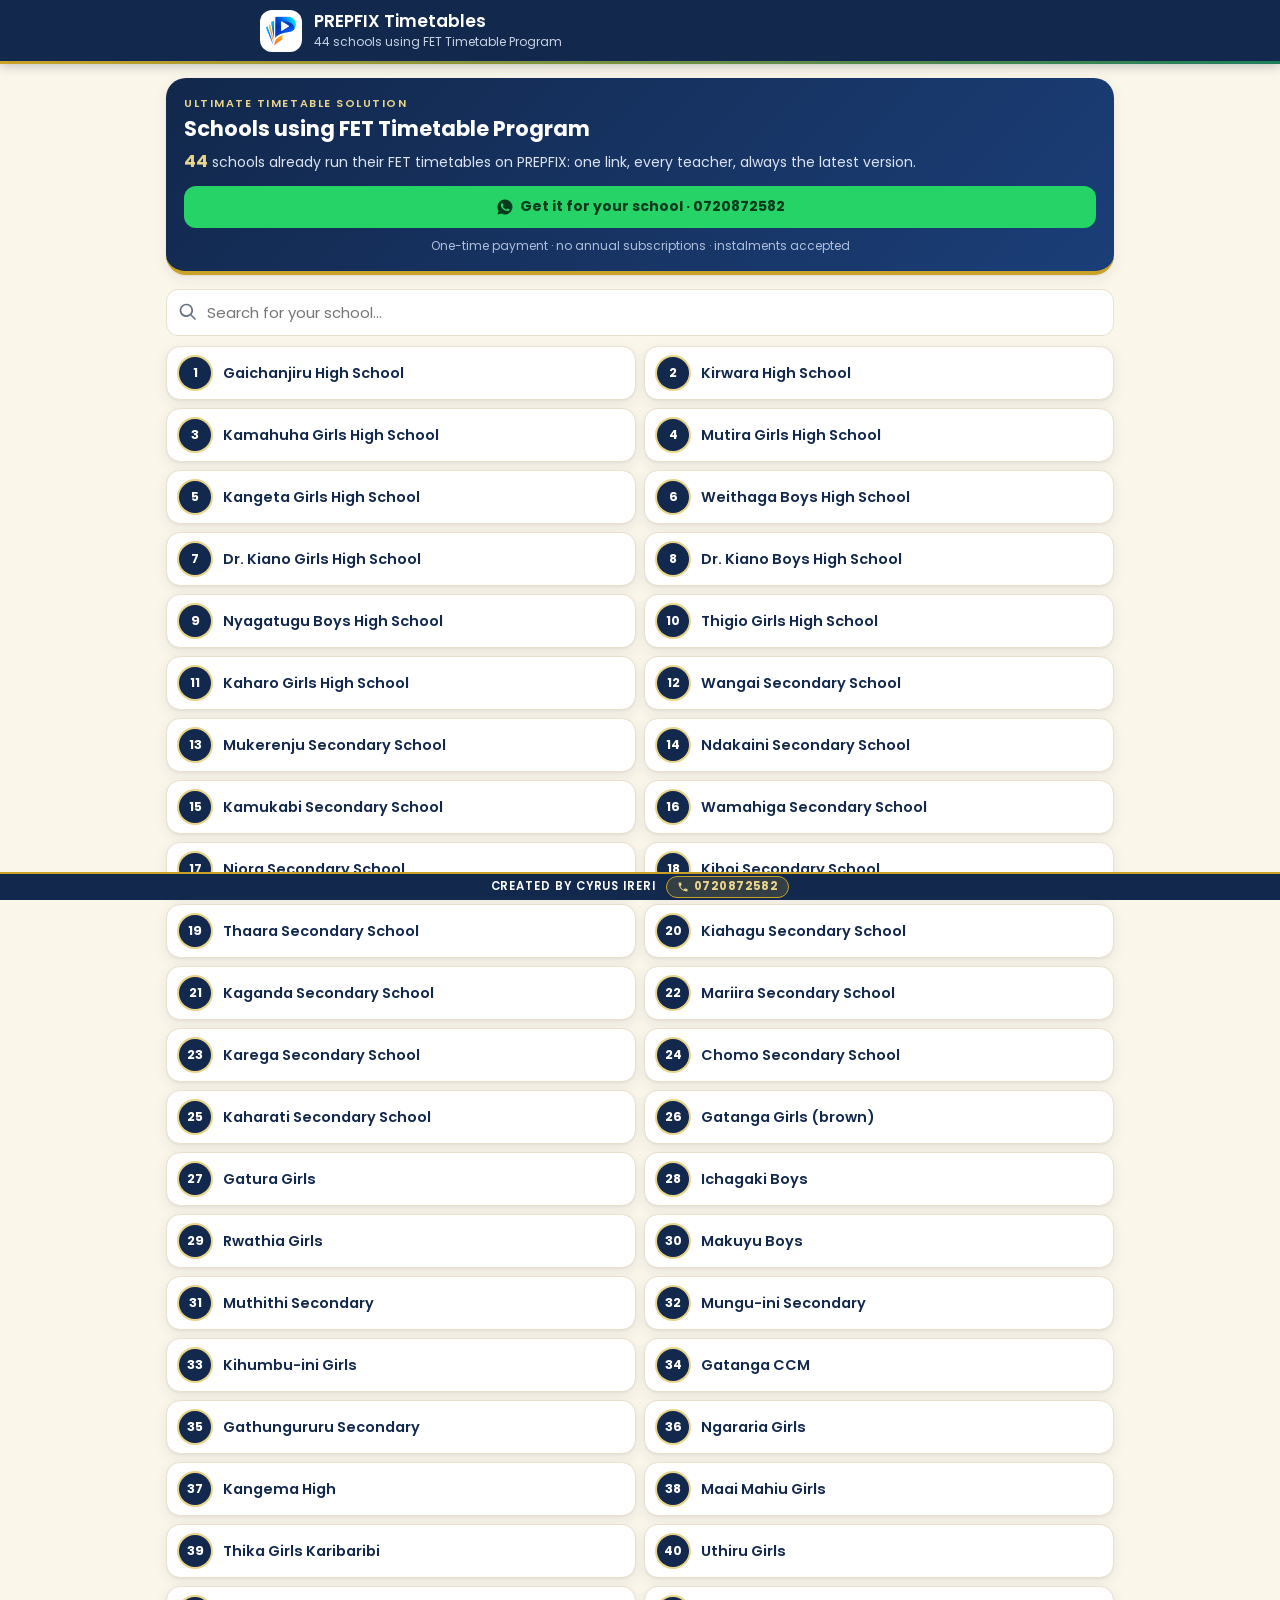
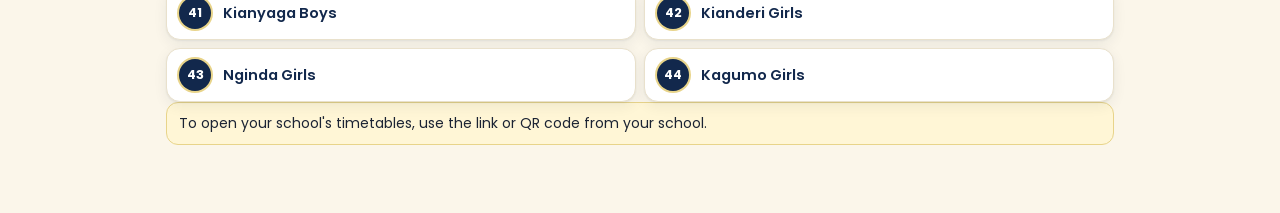
==== index.html @ 52c3de03 "Update teachers' app" ====
<!doctype html>
<html lang="en">
<head>
<meta charset="utf-8">
<meta name="viewport" content="width=device-width, initial-scale=1, maximum-scale=1, user-scalable=no, viewport-fit=cover">
<title>PREPFIX Timetables</title>
<meta name="description" content="Teachers, classes, labs and master timetables — always the latest version.">
<meta name="theme-color" content="#12284C">
<meta property="og:type" content="website">
<meta property="og:title" content="PREPFIX Timetables - install the app">
<meta property="og:description" content="Open the link, tap INSTALL. Your school timetable on your phone: updates itself, works offline.">
<style>#brandsplash{position:fixed;inset:0;z-index:9999;background:#fff;display:flex;flex-direction:column;align-items:center;justify-content:center;gap:18px;transition:opacity .45s ease}#brandsplash .alogo{width:min(78vw,520px)}#brandsplash p{margin:0;font:600 13px/1.4 Poppins,"Segoe UI",Arial,sans-serif;letter-spacing:.18em;color:#12284C;text-transform:uppercase}#brandsplash small{position:absolute;bottom:calc(22px + env(safe-area-inset-bottom,0px));font:600 11px/1 Poppins,"Segoe UI",Arial,sans-serif;letter-spacing:.12em;color:#667085}#brandsplash i{width:42px;height:4px;border-radius:4px;background:linear-gradient(90deg,#0B4FE0,#19B5F5,#F7941D);animation:bsp 1.2s ease-in-out 3}@keyframes bsp{0%,100%{transform:scaleX(.3)}50%{transform:scaleX(1)}}#brandsplash.out{opacity:0;pointer-events:none}
#brandsplash .alogo.sp{overflow:visible}
#brandsplash .pmw{position:absolute;inset:0;transform-origin:14.5% 40%;animation:pmpop .95s cubic-bezier(.2,.9,.25,1.25) both,pmglow 1.7s ease-in-out .95s 1}
#brandsplash .pm{clip-path:polygon(0 0,28% 0,28% 70.2%,18.3% 70.2%,18.3% 100%,0 100%)}
#brandsplash .wm{clip-path:inset(0 0 29.8% 28%);opacity:0;animation:wmin .75s ease-out .5s both}
#brandsplash .w1{animation-delay:1.05s}#brandsplash .alogo .w2{animation-delay:1.4s}#brandsplash .alogo .w3{animation-delay:1.75s}#brandsplash .alogo .w1{animation-delay:1.05s}
#brandsplash .rg{position:absolute;left:14.5%;top:40%;width:24%;aspect-ratio:1;border-radius:50%;border:2px solid rgba(25,181,245,.65);opacity:0;transform:translate(-50%,-50%) scale(.4);animation:rgx 1.7s ease-out 1;animation-delay:.7s}
#brandsplash .rg.r2{animation-delay:1.55s;border-color:rgba(247,148,29,.6)}

#brandsplash .gl{position:absolute;left:14.5%;top:40%;width:38%;aspect-ratio:1;border-radius:50%;background:radial-gradient(circle,rgba(25,181,245,.38),rgba(25,181,245,0) 66%);transform:translate(-50%,-50%);opacity:0;animation:glp 1.7s ease-in-out .9s 1}
@keyframes glp{0%,100%{opacity:.25}50%{opacity:1}}
@keyframes pmpop{0%{opacity:0;transform:scale(.2) rotate(-200deg)}55%{opacity:1}100%{opacity:1;transform:none}}
@keyframes pmglow{0%,100%{transform:scale(1)}50%{transform:scale(1.06)}}
@keyframes wmin{from{opacity:0;transform:translateX(-22px)}to{opacity:1;transform:none}}
@keyframes rgx{0%{opacity:.85;transform:translate(-50%,-50%) scale(.4)}100%{opacity:0;transform:translate(-50%,-50%) scale(2.8)}}
@media (prefers-reduced-motion:reduce){#brandsplash .pmw{animation:none}#brandsplash .wm{animation:none;opacity:1}#brandsplash .rg,#brandsplash .gl{display:none}}</style>
<link rel="manifest" href="manifest.webmanifest">
<link rel="icon" type="image/png" sizes="192x192" href="/icons/icon-192.png">
<link rel="apple-touch-icon" href="/icons/apple-touch-icon.png">
<meta name="apple-mobile-web-app-capable" content="yes">
<meta name="mobile-web-app-capable" content="yes">
<meta name="apple-mobile-web-app-status-bar-style" content="black-translucent">
<meta name="apple-mobile-web-app-title" content="PREPFIX">
<link rel="preconnect" href="https://fonts.googleapis.com">
<link rel="preconnect" href="https://fonts.gstatic.com" crossorigin>
<link href="https://fonts.googleapis.com/css2?family=Poppins:wght@400;500;600;700&display=swap" rel="stylesheet">
<link rel="stylesheet" href="/app.css">
<style id="safety">main.home .tiles{display:grid!important;grid-template-columns:repeat(2,minmax(0,1fr))!important;grid-auto-rows:auto!important}@media(min-width:620px){main.home .tiles{grid-template-columns:repeat(4,minmax(0,1fr))!important}}body.desk main.home .tiles{grid-template-columns:repeat(6,minmax(0,1fr))!important}.tile{min-width:0}</style>
</head>
<body>
<div id="brandsplash" aria-hidden="true"><div class="alogo sp" role="img" aria-label="PREPFIX — Prepare. Perfect. Present."><span class="gl"></span><span class="rg r1"></span><span class="rg r2"></span><div class="pmw"><img class="pm" src="/brand/prepfix-logo-600.png" alt=""></div><img class="wm" src="/brand/prepfix-logo-600.png" alt=""><img class="w w1" src="/brand/prepfix-logo-600.png" alt=""><img class="w w2" src="/brand/prepfix-logo-600.png" alt=""><img class="w w3" src="/brand/prepfix-logo-600.png" alt=""></div><i></i><small>CREATED BY CYRUS IRERI · 0720872582</small></div>
<div id="app">
  <div class="splash">
    <div class="splash-logo"></div>
    <p>Loading timetables…</p>
  </div>
</div>
<div id="toast" role="status" aria-live="polite"></div>
<script src="/config.js"></script>
<script src="/app.js" defer></script>
</body>
</html>
---- app.css ----
:root{
  --navy:#12284C; --navy-2:#0B1B36; --green:#1E7F5C; --green-2:#176548; --gold:#C9A227; --gold-2:#E8D48A;
  --cream:#FBF6EA; --card:#FFFFFF; --ink:#1B2333; --muted:#667085; --line:#E9E1CC; --soft:#F5EFDD;
  --shadow:0 1px 2px rgba(18,40,76,.06),0 4px 14px rgba(18,40,76,.07);
  --r:14px; --safe-b:env(safe-area-inset-bottom,0px); --safe-t:env(safe-area-inset-top,0px);
}
*{box-sizing:border-box;-webkit-tap-highlight-color:transparent}
html,body{margin:0;background:var(--cream);color:var(--ink)}
body{font-family:Poppins,"Segoe UI",Roboto,Arial,sans-serif;font-size:15px;line-height:1.45;min-height:100vh}
button{font:inherit;color:inherit;background:none;border:0;cursor:pointer;padding:0}
.ic{width:22px;height:22px;fill:currentColor;flex:none}
.ic.tiny{width:16px;height:16px}
.muted{color:var(--muted)} .small{font-size:12px} .ok{color:var(--green)}

/* splash */
.splash{min-height:100vh;display:flex;flex-direction:column;align-items:center;justify-content:center;text-align:center;padding:32px 24px;gap:6px}
.splash h2{margin:12px 0 0;color:var(--navy);font-size:20px}
.splash p{margin:4px 0 14px;color:var(--muted);max-width:340px}
.splash-logo{width:72px;height:72px;border-radius:20px;background:var(--navy) url('/icons/icon-192.png') center/cover;box-shadow:var(--shadow)}

/* home header */
.top{position:sticky;top:0;z-index:20;background:var(--navy);color:#fff;padding:calc(10px + var(--safe-t)) 14px 12px;box-shadow:0 2px 10px rgba(11,27,54,.25)}
.top::after{content:"";position:absolute;left:0;right:0;bottom:0;height:3px;background:linear-gradient(90deg,var(--gold),var(--green))}
.brandrow{display:flex;align-items:center;gap:12px;max-width:760px;margin:0 auto}
.logo{width:42px;height:42px;border-radius:12px;background:var(--gold) url('/icons/icon-192.png') center/cover;flex:none}
.titles{flex:1;min-width:0}
.titles h1{margin:0;font-size:17px;font-weight:600;line-height:1.25;white-space:nowrap;overflow:hidden;text-overflow:ellipsis}
.sub{margin:1px 0 0;font-size:12px;color:#C9D3E6}
.pill{display:inline-block;padding:0 7px;border-radius:99px;background:rgba(255,255,255,.14);font-size:11px;line-height:18px}
.pill.ok{background:rgba(30,127,92,.95);color:#fff}
.pill.off{background:var(--gold);color:var(--navy)}
.icon-btn{width:42px;height:42px;border-radius:12px;display:grid;place-items:center;flex:none}
.icon-btn:active{background:rgba(127,127,127,.18)}
.icon-btn[disabled]{opacity:.3;pointer-events:none}
.icon-btn.ghost{visibility:hidden}
.term{margin:0 0 10px;font-size:12px;font-weight:600;color:var(--navy);letter-spacing:.3px;text-transform:uppercase;text-align:center;opacity:.8}

.home,.page{max-width:760px;margin:0 auto;padding:12px 14px calc(30px + var(--safe-b))}

/* banners */
.banner{display:flex;align-items:center;justify-content:space-between;gap:10px;padding:12px 14px;border-radius:var(--r);margin-bottom:10px;box-shadow:var(--shadow);flex-wrap:wrap}
.banner > div:first-child{display:flex;gap:10px;align-items:flex-start;flex:1 1 220px}
.banner span{display:block;font-size:13px}
.banner.new{background:linear-gradient(135deg,#FFF6D6,#FBEFC4);border:1px solid var(--gold-2)}
.banner.new > div:first-child{flex-direction:column;gap:2px}
.banner.new strong{color:var(--navy)}
.banner.tip{background:#fff;border:1px solid var(--line)}
.banner.tip .ic{color:var(--green)}
.banner-actions{display:flex;gap:8px;align-items:center;margin-left:auto}
.btn{display:inline-flex;align-items:center;justify-content:center;gap:6px;background:var(--green);color:#fff;font-weight:600;border-radius:12px;padding:11px 18px;text-decoration:none;font-size:14px}
.btn:active{background:var(--green-2)}
.btn .ic{width:18px;height:18px}
.btn.small{padding:7px 12px;font-size:13px;border-radius:10px}
.btn.ghost{background:#fff;color:var(--navy);border:1.5px solid var(--line)}
.btn.wide{width:100%;margin-top:12px}
.txt-btn{color:var(--green);font-weight:600;font-size:13px;padding:6px 4px;text-decoration:none;display:inline-flex;align-items:center;gap:6px}
.txt-btn.light{color:var(--gold-2);padding:6px 10px}
.txt-btn .ic{width:18px;height:18px}
.txt-btn.center{justify-content:center;width:100%;margin-top:8px}

/* now card */
.now-card{background:var(--navy);color:#fff;border-radius:18px;padding:14px 16px;margin:2px 0 14px;box-shadow:var(--shadow);border-bottom:4px solid var(--gold)}
.now-when{display:flex;align-items:center;gap:8px;font-size:13px;color:var(--gold-2);font-weight:500}
.now-me{display:grid;gap:8px;margin-top:10px}
.now-me div{background:rgba(255,255,255,.08);border-radius:12px;padding:8px 12px}
.now-me small{display:block;font-size:11px;color:#AFC0DD;text-transform:uppercase;letter-spacing:.5px}
.now-me span{font-size:15px}
.now-me b{font-weight:600}
.now-me b.ok{color:#7EE2B8}
.now-me em{font-style:normal;color:var(--gold-2);font-size:13px;margin-left:4px}
.now-set{display:flex;align-items:center;gap:8px;margin-top:10px;color:#fff;background:rgba(255,255,255,.1);border-radius:12px;padding:10px 12px;width:100%;text-align:left;font-size:14px}
.now-set .ic{color:var(--gold)}

/* dashboard tiles */
.tiles{display:grid;grid-template-columns:repeat(2,1fr);gap:10px}
@media (min-width:620px){.tiles{grid-template-columns:repeat(4,1fr)}}
.tile{display:flex;flex-direction:column;align-items:flex-start;gap:2px;background:#fff;border:1px solid var(--line);border-radius:16px;padding:14px;box-shadow:var(--shadow);text-align:left;min-height:108px}
.tile:active{transform:scale(.98)}
.tic{width:40px;height:40px;border-radius:12px;display:grid;place-items:center;margin-bottom:6px;color:#fff;background:var(--navy)}
.tile strong{font-size:15px;font-weight:600;color:var(--navy)}
.tile small{font-size:12px;color:var(--muted);line-height:1.3;overflow:hidden;text-overflow:ellipsis;max-width:100%;white-space:nowrap}
.t-me .tic{background:var(--gold);color:var(--navy)}
.t-classes .tic{background:var(--green)}
.t-master .tic{background:#3B4A66}
.t-rooms .tic{background:#9A7616}
.t-free .tic{background:#1E7F5C}
.t-cover .tic{background:#B5562B}
.t-where .tic{background:#5A3E8C}
.foot{text-align:center;color:var(--muted);font-size:12px;margin:22px 0 0}

/* page header */
.vtop{position:sticky;top:0;z-index:20;display:flex;align-items:center;gap:6px;background:var(--navy);color:#fff;padding:calc(8px + var(--safe-t)) 6px 8px;box-shadow:0 2px 10px rgba(11,27,54,.2)}
.vtitles{flex:1;min-width:0}
.vtitles h2{margin:0;font-size:16px;font-weight:600;white-space:nowrap;overflow:hidden;text-overflow:ellipsis}
.vtitles p{margin:0;font-size:12px;color:#C9D3E6;white-space:nowrap;overflow:hidden;text-overflow:ellipsis}
.star.on{color:var(--gold)}

/* lists */
.hint-box{background:#FFF6D6;border:1px solid var(--gold-2);border-radius:12px;padding:10px 12px;font-size:14px;margin:0 0 10px}
.searchbox{position:relative;margin:0 0 10px}
.searchbox .ic{position:absolute;left:12px;top:50%;transform:translateY(-50%);color:var(--muted);width:20px;height:20px}
.searchbox input{width:100%;padding:12px 14px 12px 40px;border:1.5px solid var(--line);border-radius:12px;font:inherit;font-size:15px;background:#fff;color:var(--ink);outline:none}
.searchbox input:focus{border-color:var(--green)}
.chips{display:flex;gap:6px;overflow-x:auto;padding:2px 0 8px;scrollbar-width:none}
.chips::-webkit-scrollbar{display:none}
.chip{flex:none;padding:6px 14px;border-radius:99px;background:#fff;border:1.5px solid var(--line);font-size:13px;font-weight:600;color:var(--navy)}
.chip.on{background:var(--navy);border-color:var(--navy);color:#fff}
.chips.periods .chip{display:flex;flex-direction:column;align-items:center;padding:5px 12px;border-radius:12px;line-height:1.2}
.chips.periods .chip small{font-size:10px;font-weight:400;opacity:.8}
.list{list-style:none;margin:0;padding:0;background:var(--card);border-radius:var(--r);border:1px solid var(--line);overflow:hidden;box-shadow:var(--shadow)}
.list li + li{border-top:1px solid #F1EBDB}
.row{display:flex;align-items:center;gap:12px;width:100%;text-align:left;padding:9px 12px;min-height:58px}
.row:active{background:#FAF6EA}
.av{width:40px;height:40px;border-radius:50%;display:grid;place-items:center;font-size:12px;font-weight:700;flex:none;color:#fff;background:var(--navy);letter-spacing:-.3px}
.av .ic{width:20px;height:20px}
.av-classes{background:var(--green)} .av-rooms{background:#9A7616}
.nm{flex:1;min-width:0;font-weight:500;overflow:hidden;text-overflow:ellipsis}
.nm small{display:block;font-size:12px;color:var(--muted);font-weight:400}
.me-tag{font-size:11px;font-weight:600;color:var(--navy);background:#FFF1BF;border-radius:99px;padding:2px 8px}
.list .empty{padding:24px 16px;text-align:center;color:var(--muted)}
.chev{color:#B2AA95}
.sect{font-size:13px;font-weight:600;color:var(--navy);margin:14px 2px 8px;text-transform:uppercase;letter-spacing:.4px}
.sect.warn{color:#B5562B}

/* viewer */
.vbar{display:flex;align-items:center;justify-content:space-between;gap:10px;padding:8px 12px;background:#fff;border-bottom:1px solid var(--line)}
.seg{display:inline-flex;background:var(--soft);border-radius:12px;padding:3px}
.seg button{padding:6px 16px;border-radius:9px;font-size:13px;font-weight:600;color:var(--muted)}
.seg button.on{background:#fff;color:var(--navy);box-shadow:0 1px 3px rgba(0,0,0,.08)}
.wide-seg{display:flex;margin:10px auto 0;max-width:732px;width:calc(100% - 28px)}
.wide-seg button{flex:1}
.tt{padding:10px 12px calc(84px + var(--safe-b));max-width:1400px;margin:0 auto}
.daytabs{display:grid;grid-auto-flow:column;grid-auto-columns:1fr;gap:4px;background:#fff;border:1px solid var(--line);border-radius:14px;padding:4px;margin-bottom:10px}
.daytabs button{position:relative;padding:8px 0;border-radius:10px;font-size:13px;font-weight:600;color:var(--muted)}
.daytabs button.on{background:var(--navy);color:#fff}
.daytabs i{position:absolute;top:4px;right:calc(50% - 18px);width:6px;height:6px;border-radius:50%;background:var(--gold)}
.dayview{list-style:none;margin:0;padding:0;background:#fff;border:1px solid var(--line);border-radius:var(--r);overflow:hidden;box-shadow:var(--shadow)}
.dayview li{display:flex;gap:12px;padding:10px 12px;border-top:1px solid #F1EBDB;align-items:center}
.dayview li:first-child{border-top:0}
.dayview li.now{background:#FFF6D6;box-shadow:inset 4px 0 0 var(--gold)}
.dayview li.brk{justify-content:space-between;padding:5px 12px;background:#F6F2E6;font-size:12px;color:var(--muted);font-weight:600;text-transform:uppercase;letter-spacing:.4px}
.dayview li.brk em{font-style:normal;font-weight:400;text-transform:none}
.dayview li.cont{opacity:.75}
.pt{width:74px;flex:none}
.pt b{display:block;color:var(--navy);font-size:14px}
.pt em{font-style:normal;font-size:11px;color:var(--muted)}
.pc{flex:1;min-width:0;position:relative}
.pc strong{display:block;font-size:15px;font-weight:600}
.pc small{display:block;font-size:12px;color:var(--muted)}
.freec{display:inline-block;font-size:12px;font-weight:600;color:var(--green);background:#E3F3EC;border-radius:99px;padding:2px 10px}
.dbl{position:absolute;right:0;top:0;font-size:10px;font-weight:700;color:#9A7616;background:#FBF1D3;border-radius:6px;padding:1px 6px;text-transform:uppercase}
.swipe-hint{text-align:center;font-size:12px;color:var(--muted);margin:10px 0}
.vtools{position:fixed;left:0;right:0;bottom:0;z-index:30;display:flex;align-items:center;gap:6px;background:#fff;border-top:1px solid var(--line);padding:6px 8px calc(6px + var(--safe-b))}
.vtools .icon-btn{color:var(--navy);background:var(--soft)}
.vcount{flex:1;min-width:0;font-size:12px;color:var(--muted);white-space:nowrap;overflow:hidden;text-overflow:ellipsis;text-align:right}
.vcount.r{text-align:left}
.vsep{font-size:12px;font-weight:600;color:var(--navy);padding:0 6px}

/* week grid + master */
.gridwrap{overflow:auto;-webkit-overflow-scrolling:touch;background:#fff;border:1px solid var(--line);border-radius:var(--r);box-shadow:var(--shadow);max-height:calc(100vh - 170px)}
table.wk{border-collapse:separate;border-spacing:0;font-size:12px;min-width:100%}
table.wk th,table.wk td{border-right:1px solid #ECE5D2;border-bottom:1px solid #ECE5D2;padding:5px 6px;vertical-align:top;text-align:left}
table.wk thead th{position:sticky;top:0;z-index:2;background:#F3EEDF;color:var(--navy);white-space:nowrap}
table.wk thead th small{display:block;font-weight:400;color:var(--muted);font-size:10px}
table.wk tbody th{position:sticky;left:0;z-index:1;background:var(--navy);color:#fff;font-weight:600;white-space:nowrap;vertical-align:middle}
table.wk thead th:first-child{left:0;z-index:3}
table.wk td.l{min-width:92px}
table.wk td.l b{display:block;font-weight:600;color:var(--ink);line-height:1.25}
table.wk td.l small{display:block;color:var(--muted);font-size:10.5px;line-height:1.25}
table.wk td.x{background:repeating-linear-gradient(45deg,#F6F6F6,#F6F6F6 4px,#EFEFEF 4px,#EFEFEF 8px)}
table.wk td.f{background:#FCFBF7}
table.wk .b{width:14px;min-width:14px;max-width:16px;padding:0;background:#EEE8D8}
table.wk th.b .vt{display:block;writing-mode:vertical-rl;transform:rotate(180deg);font-size:9px;letter-spacing:.5px;color:var(--muted);padding:4px 0;white-space:nowrap}
table.wk td.now{background:#FFF6D6;box-shadow:inset 0 0 0 2px var(--gold)}
table.wk th.nowcol{background:#FFE9A8}
table.master tbody th{min-width:56px}
.mbar{background:#fff;border-bottom:1px solid var(--line);padding:8px 12px 0}
.mbar .daytabs{margin-bottom:6px}

/* free teachers */
.namegrid{display:flex;flex-wrap:wrap;gap:6px}
.namegrid button{background:#fff;border:1.5px solid var(--line);border-radius:10px;padding:6px 10px;font-size:13px;font-weight:500;color:var(--navy)}
.namegrid button.me{background:#FFF1BF;border-color:var(--gold)}

/* cover */
.lessonpick{display:grid;grid-template-columns:repeat(auto-fill,minmax(140px,1fr));gap:8px}
.lessonpick button{background:#fff;border:1.5px solid var(--line);border-radius:14px;padding:10px;text-align:left;box-shadow:var(--shadow)}
.lessonpick button.on{border-color:var(--green);background:#E3F3EC}
.lessonpick b{color:var(--navy);font-size:14px}
.lessonpick small{color:var(--muted);font-size:11px;margin-left:6px}
.lessonpick span{display:block;font-weight:600;margin-top:4px}
.lessonpick em{display:block;font-style:normal;font-size:12px;color:var(--muted)}
.row.nolink{cursor:default}
.badges{display:flex;gap:4px;flex-wrap:wrap;margin-top:3px}
.bd{font-style:normal;font-size:10.5px;font-weight:600;border-radius:99px;padding:1px 8px}
.bd.g{background:#E3F3EC;color:var(--green)} .bd.b{background:#E8EEF8;color:var(--navy)}
.wa{width:44px;height:44px;border-radius:50%;display:grid;place-items:center;background:#25D366;color:#fff;flex:none}
.wa .ic{width:24px;height:24px}

/* where */
.where{text-align:right;max-width:46%;font-size:12px}
.where b{display:block;font-size:14px;color:var(--ink)}
.where small{display:block;color:var(--muted)}
.where.fr{color:var(--green);font-weight:600;background:#E3F3EC;border-radius:99px;padding:2px 10px}
.where.x{color:var(--muted)}

/* sheets */
.sheet-bg{position:fixed;inset:0;z-index:50;background:rgba(11,27,54,0);display:flex;align-items:flex-end;justify-content:center;transition:background .2s}
.sheet-bg.show{background:rgba(11,27,54,.45)}
.sheet{width:100%;max-width:520px;background:#fff;border-radius:20px 20px 0 0;padding:8px 16px calc(16px + var(--safe-b));transform:translateY(100%);transition:transform .22s ease-out;max-height:90vh;overflow:auto}
.sheet-bg.show .sheet{transform:none}
.grab{width:40px;height:4px;border-radius:2px;background:#DDD5C0;margin:4px auto 10px}
.sheet h3{margin:4px 0 10px;color:var(--navy);font-size:18px}
.mrow{display:flex;align-items:center;gap:14px;width:100%;text-align:left;padding:12px 6px;border-radius:12px}
.mrow:active{background:#FAF6EA}
.mrow .ic{color:var(--green)}
.mrow small{display:block;font-size:12px;color:var(--muted)}
.qr{display:grid;place-items:center;min-height:200px;background:#fff;border:1px solid var(--line);border-radius:16px;padding:10px;margin:6px auto;max-width:260px}
.qr svg{width:100%;height:auto;display:block}
.linktext{text-align:center;font-size:13px;color:var(--muted);word-break:break-all}
.sharebtns{display:flex;gap:8px;justify-content:center;flex-wrap:wrap;margin-top:8px}
.steps{padding-left:22px;margin:8px 0} .steps li{margin:6px 0}

#toast{position:fixed;left:50%;bottom:calc(80px + var(--safe-b));transform:translate(-50%,20px);background:var(--navy-2);color:#fff;padding:10px 16px;border-radius:12px;font-size:14px;opacity:0;pointer-events:none;transition:all .25s;z-index:60;max-width:calc(100% - 32px);box-shadow:0 6px 20px rgba(0,0,0,.25);text-align:center}
#toast.show{opacity:1;transform:translate(-50%,0)}

/* landscape phones: give the grid all the room */
@media (orientation:landscape) and (max-height:520px){
  .vtop{padding-top:4px;padding-bottom:4px}
  .vbar{padding:4px 12px}
  .gridwrap{max-height:calc(100vh - 120px)}
  .tt{padding-top:6px}
}

/* poster */
.poster-mode{background:#fff}
.poster{max-width:800px;margin:0 auto;padding:28px 28px 40px}
.ptop{display:flex;align-items:center;gap:18px;background:var(--navy);color:#fff;border-radius:20px;padding:22px 24px;border-bottom:6px solid var(--gold)}
.logo.big{width:70px;height:70px;border-radius:18px}
.ptop h1{margin:0;font-size:28px;line-height:1.15}
.ptop p{margin:4px 0 0;color:var(--gold-2)}
.pmain{display:grid;grid-template-columns:300px 1fr;gap:26px;align-items:center;margin:26px 0 10px}
.pqr{border:3px solid var(--navy);border-radius:20px;padding:12px;background:#fff}
.pqr svg{width:100%;height:auto;display:block}
.pmain ol{margin:0;padding-left:22px;font-size:17px}
.pmain li{margin:0 0 14px}
.plink{text-align:center;font-weight:600;color:var(--navy);word-break:break-all}
.pfoot{text-align:center;color:var(--muted);margin-top:14px}
.poster .btn{display:flex;margin:18px auto 0;width:220px}
@media (max-width:620px){.pmain{grid-template-columns:1fr}.pqr{max-width:280px;margin:0 auto}}
@media print{.noprint{display:none!important}.poster{padding:0}.ptop{-webkit-print-color-adjust:exact;print-color-adjust:exact}}

/* ===== v2: day colours, clear borders, highlights ===== */
.dc0{--dc:#1F4E9C;--dt:#E4EDFB}
.dc1{--dc:#1E7F5C;--dt:#DFF3EA}
.dc2{--dc:#B7791F;--dt:#FBEFD0}
.dc3{--dc:#6B46C1;--dt:#ECE6FA}
.dc4{--dc:#B5463A;--dt:#FADFDB}
.daytabs{border:2px solid var(--navy)}
.daytabs button{border-bottom:4px solid var(--dc);border-radius:8px 8px 6px 6px;color:var(--ink);font-weight:700}
.daytabs button.on{background:var(--dc);color:#fff}
.vbar .rot{background:var(--gold);color:var(--navy)}
.vbar .rot:active{background:var(--gold-2)}
.vbar .btn.small{padding:7px 10px}

/* day view */
.dayview{border:2px solid var(--navy)}
.dayview li{border-top:1.5px solid #8A93A6}
.dayview li.pm{background:#F3F6FC}
.dayview li.has{background:hsl(var(--hl,40),85%,92%);border-left:6px solid hsl(var(--hl,40),60%,45%);cursor:pointer}
.dayview li.has:active{filter:brightness(.95)}
.dayview li.now{background:#FFE9A8!important;box-shadow:inset 0 0 0 3px var(--gold)}
.dayview li.brk{background:#D9CFAE;color:#4A4128;border-top:2px solid var(--navy);border-bottom:2px solid var(--navy);font-weight:700}
.pt b{font-weight:800}
.pc strong{font-weight:800;font-size:16px}
.pc small{color:#3B4458;font-weight:500}
.freec{font-weight:700;border:1.5px solid var(--green)}

/* week grid + master */
.gridwrap{border:2px solid var(--navy)}
table.wk th,table.wk td{border-right:1.5px solid #6B7488;border-bottom:1.5px solid #6B7488}
table.wk thead th{background:#EDE6D0;border-bottom:3px solid var(--navy);font-weight:800}
table.wk thead th.pmh{background:#DCE6F7}
table.wk thead th.b{background:#C9BE98}
table.wk tbody th{background:var(--dc,var(--navy));font-weight:800;border-right:3px solid var(--navy)}
table.wk tbody th small{display:block;font-size:9px;font-weight:600;opacity:.9;text-transform:uppercase}
table.wk tbody tr:not(:first-child) th,table.wk tbody tr:not(:first-child) td{border-top:4px solid var(--navy)}
table.wk tbody tr.gstart th,table.wk tbody tr.gstart td{border-top:4px solid var(--navy)}
table.wk td.l{background:hsl(var(--hl,40),85%,90%);box-shadow:inset 4px 0 0 hsl(var(--hl,40),60%,45%);cursor:pointer}
table.wk td.l b{font-weight:800;font-size:12.5px}
table.wk td.l small{color:#2F3849;font-weight:500}
table.wk td.f{background:var(--dt,#F4F1E6)}
table.wk td.x{background:repeating-linear-gradient(45deg,#E4E4E4,#E4E4E4 4px,#D4D4D4 4px,#D4D4D4 8px)}
table.wk td.b,table.wk th.b{background:#C9BE98;border-left:2.5px solid var(--navy);border-right:2.5px solid var(--navy)}
table.wk td.now{background:#FFE9A8!important;box-shadow:inset 0 0 0 3px var(--gold)}
table.master tbody th{background:var(--dc,var(--navy))}
table.wk tr.today th{outline:3px solid var(--gold);outline-offset:-3px}

/* free afternoon */
.sect.dsect{color:#fff;background:var(--dc);padding:6px 10px;border-radius:8px}
.namegrid button{border:2px solid #6B7488;font-weight:600;display:flex;flex-direction:column;align-items:flex-start;text-align:left}
.namegrid button b{font-weight:800}
.namegrid button small{font-size:10.5px;color:#3B4458}
.namegrid button.full{background:#DFF3EA;border-color:var(--green)}
.namegrid button.full small{color:var(--green);font-weight:700}
.namegrid button:not(.full){background:#FFF6D6;border-color:var(--gold)}

/* cover sheet + lists */
.cvinfo{background:#FFF6D6;border:2px solid var(--gold);border-radius:12px;padding:8px 12px;margin:0 0 8px}
.cvinfo b{display:block;color:var(--navy)} .cvinfo span{font-weight:700}
.cvlist{max-height:52vh;overflow:auto}
.bd.y{background:#FFE9A8;color:#6B4E00}
.list{border:2px solid var(--navy)}
.list li + li{border-top:1.5px solid #8A93A6}
.nm b{font-weight:800}
.lessonpick button{border:2px solid #6B7488}
.lessonpick button.on{border-color:var(--green);background:#DFF3EA}

/* forced landscape (when the phone cannot be locked to landscape) */
body.force-land{overflow:hidden;height:100vh}
body.force-land #app{position:fixed;top:0;left:0;width:100vh;height:100vw;transform-origin:top left;transform:translateX(100vw) rotate(90deg);overflow:auto;background:var(--cream)}
body.force-land .gridwrap{max-height:calc(100vw - 130px)}
body.force-land .vtop{padding-top:4px;padding-bottom:4px}

/* ===== staff analysis ===== */
.page.wide{max-width:980px}
.stats{display:grid;grid-template-columns:repeat(4,1fr);gap:8px;margin-bottom:10px}
.stats div{background:#fff;border:2px solid var(--navy);border-radius:12px;padding:8px 6px;text-align:center}
.stats b{display:block;font-size:22px;font-weight:800;color:var(--navy);line-height:1.1}
.stats small{font-size:11px;color:var(--muted);font-weight:600}
.stats.big div.hi{background:var(--navy)} .stats.big div.hi b,.stats.big div.hi small{color:#fff}
.anbtns{display:flex;gap:8px;flex-wrap:wrap;margin:10px 0}
.sortrow{font-size:13px;margin:0 0 10px;font-weight:600;color:var(--navy)}
.sortrow select{font:inherit;margin-left:6px;padding:6px 8px;border:2px solid #6B7488;border-radius:10px;background:#fff}
.acard{display:block;width:100%;text-align:left;background:#fff;border:2px solid #6B7488;border-radius:14px;padding:10px 12px;margin:0 0 10px;box-shadow:var(--shadow)}
.acard:active{background:#FAF6EA}
.ahead{display:flex;align-items:center;gap:10px}
.load{text-align:center;background:var(--navy);color:#fff;border-radius:10px;padding:4px 10px;flex:none}
.load b{display:block;font-size:20px;font-weight:800;line-height:1.1}.load small{font-size:10px;opacity:.85}
.bar{height:8px;background:#E7E1CE;border-radius:6px;margin:8px 0;overflow:hidden;border:1px solid #8A93A6}
.bar i{display:block;height:100%;background:linear-gradient(90deg,var(--green),var(--gold))}
.asubj{display:flex;flex-wrap:wrap;gap:5px}
.asubj em,.sx{font-style:normal;font-size:12px;font-weight:700;background:hsl(var(--hl,40),85%,88%);border:1.5px solid hsl(var(--hl,40),55%,45%);border-radius:8px;padding:1px 8px;color:#1B2333}
.asubj em b,.sx b{background:hsl(var(--hl,40),55%,35%);color:#fff;border-radius:6px;padding:0 6px;margin-left:3px}
.acls{font-size:12.5px;margin-top:6px;color:#2F3849}
.subcard{background:#fff;border:2px solid var(--navy);border-radius:14px;margin:0 0 12px;overflow:hidden}
.subcard h3{margin:0;padding:8px 12px;background:hsl(var(--hl,40),70%,40%);color:#fff;font-size:16px;display:flex;justify-content:space-between;gap:8px;flex-wrap:wrap}
.subcard h3 span{font-size:12px;font-weight:500;opacity:.95}
.gridwrap2{overflow:auto;border:2px solid var(--navy);border-radius:12px;background:#fff;margin-bottom:6px}
table.atable{width:100%;border-collapse:collapse;font-size:13.5px}
table.atable th,table.atable td{border:1.5px solid #6B7488;padding:7px 9px;text-align:left;vertical-align:top}
table.atable thead th{background:#EDE6D0;color:var(--navy);font-weight:800;border-bottom:3px solid var(--navy)}
table.atable td.n{text-align:center;font-weight:800;font-size:15px;width:70px}
table.atable tr.sr td:first-child{background:hsl(var(--hl,40),85%,90%);box-shadow:inset 5px 0 0 hsl(var(--hl,40),60%,45%)}
table.atable tr.tot td{background:var(--navy);color:#fff;font-weight:800;border-color:var(--navy)}
table.atable i{font-style:normal;font-weight:700;color:var(--green)}
table.atable tr[data-go]{cursor:pointer}
.daybars{display:flex;gap:8px;align-items:flex-end;background:#fff;border:2px solid var(--navy);border-radius:12px;padding:10px;height:140px}
.daybars div{flex:1;display:flex;flex-direction:column;align-items:center;justify-content:flex-end;gap:2px;height:100%}
.daybars i{display:block;width:70%;background:var(--dc);border-radius:6px 6px 0 0;border:1.5px solid var(--navy)}
.daybars span{font-size:11px;font-weight:700;color:var(--muted);order:3}.daybars b{font-size:13px;order:1}
.daybars i{order:2}
@media print{.vtop,.anbtns,.chips,.searchbox,.sortrow,.seg,.vtools,#toast{display:none!important}body{background:#fff}.acard,.subcard{break-inside:avoid;box-shadow:none}*{-webkit-print-color-adjust:exact;print-color-adjust:exact}}

/* ===== subject sessions, form/class-wise ===== */
.seg.four button{padding:6px 4px;font-size:12.5px;flex:1}
.stats .bad{background:#FADFDB;border-color:#B5463A}.stats .bad b{color:#B5463A}
table.mx th.c,table.mx td.c,table.atable td.c{text-align:center}
table.mx thead th small{display:block;font-weight:500;font-size:10px;color:var(--muted)}
table.mx th.sj{text-align:left;background:hsl(var(--hl,40),85%,90%);box-shadow:inset 5px 0 0 hsl(var(--hl,40),60%,45%);font-weight:800;white-space:nowrap;position:sticky;left:0;z-index:1}
table.mx td{font-size:14px;cursor:pointer}
table.mx td.z{color:#999}
table.mx td.g1,table.mx th.g1{background:#F1F5FC}
table.mx td.g0,table.mx th.g0{background:#FFFDF5}
table.mx th.gs,table.mx td.gs{border-left:3px solid var(--navy)}
table.mx td.tot2{background:#EDE6D0}
table.atable td.warn,table.atable tr.warnrow td,table.atable tr.warnrow th.gh{background:#FADFDB!important;color:#8E2A20}
table.atable td.warn b{color:#B5463A}
table.atable tr.tot td{background:var(--navy);color:#fff;font-weight:800;border-color:var(--navy)}
table.atable tr.gs td,table.atable tr.gs th{border-top:4px solid var(--navy)}
table.atable th.gh{background:#DCE6F7;color:var(--navy);font-weight:800;text-align:center;vertical-align:middle;white-space:nowrap}
table.atable small.redt{display:block;font-size:10.5px;font-weight:600}
.redt{color:#B5463A;font-weight:700}.okt{color:var(--green);font-weight:700}
.redkey{color:#B5463A}
.keyline{margin:8px 2px}

/* ===== schools directory ===== */
.stats.three{grid-template-columns:repeat(3,1fr)}
.center-t{text-align:center;padding:20px 0}
.school{display:flex;align-items:center;gap:12px;background:#fff;border:2px solid #6B7488;border-radius:14px;padding:10px 12px;margin:0 0 10px;box-shadow:var(--shadow)}
.school.mine{border-color:var(--green);background:#F0FAF5}
.school .nm b{font-weight:800}
.school .nm small{display:block}
.school .btn{flex:none}
/* ===== meeting finder ===== */
.chosen{display:flex;flex-wrap:wrap;gap:6px;margin:0 0 10px;align-items:center}
.chosenchip{background:var(--navy);color:#fff;border-radius:99px;padding:5px 6px 5px 12px;font-size:13px;font-weight:700}
.chosenchip b{background:rgba(255,255,255,.25);border-radius:50%;display:inline-block;width:20px;height:20px;line-height:20px;text-align:center;margin-left:4px;font-size:11px}
.mlist .row{min-height:50px}
.tick{width:30px;height:30px;border-radius:50%;display:grid;place-items:center;border:2px solid #6B7488;font-weight:800;color:var(--navy);flex:none}
.tick.on{background:var(--green);border-color:var(--green);color:#fff}
.optrow{display:flex;gap:14px;align-items:center;flex-wrap:wrap}
.chk{display:flex;gap:6px;align-items:center;font-weight:600;color:var(--navy);font-size:14px}
.chk input{width:20px;height:20px;accent-color:var(--green)}
.bestbox{border:2px solid;border-radius:14px;padding:10px 14px;margin:0 0 10px;display:flex;flex-direction:column}
.bestbox.good{background:#DFF3EA;border-color:var(--green)}.bestbox.good b{color:var(--green)}
.bestbox.none{background:#FADFDB;border-color:#B5463A}.bestbox.none b{color:#B5463A}
.bestbox b{font-size:17px;font-weight:800}.bestbox span{font-size:12px;color:#3B4458}
.mday{display:flex;gap:10px;align-items:flex-start;background:#fff;border:2px solid var(--dc);border-radius:12px;margin:0 0 8px;overflow:hidden}
.mday h4{margin:0;background:var(--dc);color:#fff;padding:10px;min-width:92px;font-size:13px;align-self:stretch;display:flex;align-items:center}
.mday > div{display:flex;flex-wrap:wrap;gap:6px;padding:8px 8px 8px 0}
.slotchip{background:#DFF3EA;border:2px solid var(--green);border-radius:10px;padding:3px 10px;display:flex;flex-direction:column;line-height:1.2}
.slotchip b{font-weight:800;color:var(--navy)}.slotchip small{font-size:10.5px;color:#3B4458}
table.mx th.dh{background:var(--dc);color:#fff;text-align:center}
table.mx td.allfree{background:#BFE8D3!important;color:var(--green);font-weight:800;font-size:18px}
table.mx td.one{background:#FFF1C9!important}
table.mx td.busy{background:#FADFDB!important}
table.mx td small{font-size:10.5px;color:#4A4A4A}

/* v7: several timetables per school */
.ttswitch{display:flex;gap:8px;overflow-x:auto;padding:2px 0 10px;margin:0 0 4px;scrollbar-width:none}
.ttswitch::-webkit-scrollbar{display:none}
.ttchip{position:relative;flex:none;padding:8px 14px;border-radius:12px;background:#fff;border:1.5px solid var(--line);font-size:13px;font-weight:600;color:var(--navy);box-shadow:var(--shadow)}
.ttchip.on{background:var(--navy);border-color:var(--navy);color:#fff}
.ttchip i{position:absolute;top:4px;right:4px;width:8px;height:8px;border-radius:50%;background:var(--gold)}
.ttone{margin:0 0 6px;text-align:center;font-size:13px;font-weight:700;color:var(--navy);letter-spacing:.4px}

/* v7.1: school name & term well seen */
.inst{background:#fff;border:1px solid var(--line);border-top:4px solid var(--gold);border-radius:14px;padding:12px 14px;margin:0 0 12px;text-align:center;box-shadow:var(--shadow);font-family:Poppins,"Segoe UI",Arial,sans-serif}
.inst b{display:block;font-weight:800;font-size:18px;line-height:1.25;letter-spacing:.6px;color:var(--navy);text-transform:uppercase}
.inst span{display:block;font-weight:700;font-size:14px;letter-spacing:1px;color:var(--green);text-transform:uppercase;margin-top:3px}
.inst.small{padding:8px 12px;margin-bottom:10px}
.inst.small b{font-size:15px}
.inst.small span{font-size:12px}

/* v7.1: Where is…? — class and subject clearly */
.wrow{align-items:center}
.wname{display:block;font-weight:600;font-size:15px;color:var(--ink)}
.wh{display:flex;flex-wrap:wrap;gap:6px;margin-top:5px}
.wh i{font-style:normal;display:inline-flex;align-items:center;gap:4px;border-radius:9px;padding:3px 10px;font-size:14px;font-weight:700;letter-spacing:.3px}
.wh .ic{width:16px;height:16px}
.wcls{background:var(--navy);color:#fff}
.wsub{background:hsl(var(--hl,150) 55% 92%);color:hsl(var(--hl,150) 60% 24%);border:1px solid hsl(var(--hl,150) 45% 78%)}
.wroom{background:#FBF1D3;color:#7A5C12;font-size:12px!important}
.wfree{background:#E3F3EC;color:var(--green)}
.wx{background:#F1F1F1;color:var(--muted);font-weight:600!important}

/* v7.1: toolbar fits small phones; teacher's class and subject stand out */
.vbar{flex-wrap:wrap;gap:6px;justify-content:flex-start}
.vbar .seg{margin-right:auto}
.vbar .btn.small{white-space:nowrap}
.dv-teachers .pc strong{font-size:18px;font-weight:800;letter-spacing:.3px;color:var(--navy)}
.dv-teachers .pc small{display:inline-block;margin-top:4px;font-size:13.5px;font-weight:700;letter-spacing:.3px;color:var(--green);background:#E3F3EC;border-radius:8px;padding:2px 9px}

/* v7.2: the active lesson is labelled CURRENT */
.curtag{display:inline-block;background:#C0392B;color:#fff;font-weight:800;font-size:11px;letter-spacing:.8px;border-radius:6px;padding:2px 7px;margin:0 0 3px;animation:curpulse 1.6s ease-in-out infinite;white-space:nowrap;vertical-align:middle}
.curtag.sm{font-size:9.5px;padding:1px 5px;display:block;width:max-content;margin-bottom:3px}
.nexttag{display:inline-block;background:var(--navy);color:#fff;font-weight:800;font-size:10.5px;letter-spacing:.8px;border-radius:6px;padding:2px 7px;margin:0 0 3px}
.pc .curtag,.pc .nexttag{display:block;width:max-content;margin-bottom:4px}
.dayview li.brk .curtag{margin:0 0 0 8px}
.dayview li.brk.now{background:#FFE9A8!important;color:var(--navy)}
.dayview li.next{box-shadow:inset 4px 0 0 var(--navy)}
.sect .curtag{margin-left:6px}
.chip.cur{border-color:#C0392B;box-shadow:0 0 0 2px rgba(192,57,43,.25)}
.chip em{display:block;font-style:normal;font-size:8.5px;font-weight:800;letter-spacing:.6px;color:#C0392B}
.chip.on em{color:#FFD9D3}
.now-me .nowcur{background:rgba(192,57,43,.28);border:1px solid rgba(255,140,120,.55)}
.now-me .nowcur small{color:#FFD9D3;font-weight:800}
@keyframes curpulse{0%,100%{opacity:1}50%{opacity:.65}}
@media (prefers-reduced-motion:reduce){.curtag{animation:none}}

.t-schools .tic{background:linear-gradient(135deg,var(--navy),var(--green))}

.list li.mine .row{background:#FFF7DD;border-color:var(--gold);box-shadow:inset 4px 0 0 var(--gold)}
.now-me .nx{display:block;margin-top:4px}.now-me .nx i{display:inline-grid;place-items:center;width:18px;height:18px;border-radius:50%;background:var(--gold);color:var(--navy);font-style:normal;font-size:11px;font-weight:700;margin-right:6px}.now-me .nx + .nx{border-top:1px dashed rgba(255,255,255,.25);padding-top:4px}
/* Frozen footer: CREATED BY CYRUS IRERI · 0720872582 on every screen */
:root{--brandh:28px}
#brandbar{position:fixed;left:0;right:0;bottom:0;z-index:45;height:calc(var(--brandh) + var(--safe-b));padding-bottom:var(--safe-b);display:flex;align-items:center;justify-content:center;gap:10px;background:var(--navy);color:#fff;font:600 11.5px/1 Poppins,"Segoe UI",Arial,sans-serif;letter-spacing:.08em;border-top:2px solid var(--gold);pointer-events:none;white-space:nowrap}
#brandbar b{color:var(--gold-2);font-weight:700;letter-spacing:.04em}
body{padding-bottom:calc(var(--brandh) + var(--safe-b))}
.vtools{bottom:calc(var(--brandh) + var(--safe-b));padding-bottom:6px}
#toast{bottom:calc(110px + var(--safe-b))}
.sheet-bg{bottom:calc(var(--brandh) + var(--safe-b))}
main footer.foot{display:none}
body.force-land #brandbar{right:auto;top:0;bottom:auto;width:100vh;height:var(--brandh);padding:0;transform-origin:top left;transform:translateX(var(--brandh)) rotate(90deg)}
body.force-land #app{padding-bottom:var(--brandh);box-sizing:border-box}
body.force-land .vtools{bottom:var(--brandh)}

/* Lesson labels, bold times, centred subjects, FET colours, clear borders */
.pt b{font-size:15px;font-weight:800;letter-spacing:.02em}
.pt em{display:block;font-style:normal;font-weight:700;font-size:12px;color:#1B2333;font-family:Poppins,"Segoe UI",Arial,sans-serif;font-variant-numeric:tabular-nums}
.dayview li{border-top:1.5px solid #2B3447}
.dayview .pc{flex:1;text-align:center}
.dayview .pc strong{display:block;font-weight:800}
.dayview .pc small{display:inline-block;font-weight:700}
.dayview li.has[data-fc]{background:var(--fb);color:var(--ff);border-left:6px solid rgba(0,0,0,.35)}
.dayview li.has[data-fc] .pt b,.dayview li.has[data-fc] .pt em,.dayview li.has[data-fc] .pc strong,.dayview li.has[data-fc] .pc small{color:var(--ff)}
.dayview li.has[data-fc] .pc small{background:rgba(255,255,255,.18);border:1px solid currentColor;border-radius:8px;padding:1px 8px}
.dayview{border:2px solid #2B3447!important}
table.wk thead th{text-align:center}
table.wk thead th b{display:block;font-size:13px;font-weight:800}
table.wk thead th small{font-weight:700!important;font-size:11px!important;color:#1B2333!important;font-variant-numeric:tabular-nums}
table.wk th,table.wk td{border-right:1.5px solid #2B3447!important;border-bottom:1.5px solid #2B3447!important}
table.wk{border:2px solid #2B3447}
table.wk td.l{text-align:center;vertical-align:middle}
table.wk td.l b{font-weight:800}
table.wk td.l small{font-weight:600}
table.wk td.l[data-fc]{background:var(--fb)!important;color:var(--ff);box-shadow:none}
table.wk td.l[data-fc] b,table.wk td.l[data-fc] small{color:var(--ff)!important}
table.wk td.l[data-fc].now{box-shadow:inset 0 0 0 3px var(--gold)}
.wsub[data-fc]{background:var(--fb)!important;color:var(--ff)!important;border-color:rgba(0,0,0,.35)!important}
.dayview li.has[data-fc].now{background:var(--fb)!important;box-shadow:inset 0 0 0 4px var(--gold)}
table.wk td.l[data-fc].now{background:var(--fb)!important}
#brandbar{pointer-events:auto}
#brandbar button{display:inline-flex;align-items:center;gap:5px;background:rgba(201,162,39,.18);border:1px solid var(--gold);color:var(--gold-2);font:700 11.5px/1 Poppins,"Segoe UI",Arial,sans-serif;letter-spacing:.04em;border-radius:999px;padding:4px 10px;cursor:pointer}
#brandbar button svg{width:12px;height:12px;fill:currentColor}
#brandbar button:active{background:rgba(201,162,39,.35)}
.contact-opts{display:grid;gap:10px;margin:12px 0}
.copt{display:flex;align-items:center;gap:14px;padding:12px 14px;border-radius:14px;border:1.5px solid var(--line);text-decoration:none;color:var(--ink);background:#fff}
.copt .ic{width:26px;height:26px;flex:none}
.copt b{display:block;font-size:15px}.copt small{color:var(--muted);font-size:12px}
.copt.cwa{background:#E7F8EE;border-color:#25D366}.copt.cwa .ic{fill:#128C7E}
.copt.ccall .ic{fill:var(--navy)}.copt.csms .ic{fill:var(--green)}
.gcard{border:1.5px solid var(--line);border-radius:14px;margin:10px 0;background:#fff;overflow:hidden}
.gcard[open]{border-color:var(--gold);box-shadow:0 2px 10px rgba(11,27,54,.08)}
.gcard summary{display:flex;align-items:center;gap:12px;padding:12px 14px;cursor:pointer;list-style:none}
.gcard summary::-webkit-details-marker{display:none}
.gcard summary b{display:block}.gcard summary small{color:var(--muted)}
.gcard summary .me-tag{margin-left:auto}
.gcard .steps{margin:0 14px 12px 34px;padding:0}
.gcard .btn{margin:0 14px 14px;width:calc(100% - 28px)}
.gicon{width:34px;height:34px;border-radius:10px;flex:none;background:var(--navy) center/20px no-repeat}
.gi-android{background-color:#3DDC84;background-image:url("data:image/svg+xml,%3Csvg xmlns='http://www.w3.org/2000/svg' viewBox='0 0 24 24'%3E%3Cpath fill='%23073' d='M7 9h10v7a1 1 0 0 1-1 1h-1v3h-2v-3h-2v3H9v-3H8a1 1 0 0 1-1-1V9Zm-2 0h1v6H5V9Zm13 0h1v6h-1V9ZM8.3 4.1l.9-.5 1 1.6a5 5 0 0 1 3.6 0l1-1.6.9.5-1 1.6A4 4 0 0 1 17 8H7a4 4 0 0 1 2.3-2.3l-1-1.6Z'/%3E%3C/svg%3E")}
.gi-ios{background-color:#1B2333;background-image:url("data:image/svg+xml,%3Csvg xmlns='http://www.w3.org/2000/svg' viewBox='0 0 24 24'%3E%3Crect x='7' y='2' width='10' height='20' rx='2.5' fill='none' stroke='white' stroke-width='1.8'/%3E%3Ccircle cx='12' cy='18.5' r='1' fill='white'/%3E%3C/svg%3E")}
.gi-desktop{background-color:#2563EB;background-image:url("data:image/svg+xml,%3Csvg xmlns='http://www.w3.org/2000/svg' viewBox='0 0 24 24'%3E%3Crect x='3' y='4' width='18' height='12' rx='1.5' fill='none' stroke='white' stroke-width='1.8'/%3E%3Cpath d='M8 20h8M12 16v4' stroke='white' stroke-width='1.8'/%3E%3C/svg%3E")}
.small{font-size:12px}

/* Break columns: name downwards letter by letter, times in the header */
table.wk td.bl{vertical-align:middle;text-align:center;padding:4px 2px;background:#E4DCC2!important;min-width:30px}
.stk{display:flex;flex-direction:column;align-items:center;font-weight:800;line-height:1.12;color:#3A3218;font-family:Poppins,"Segoe UI",Arial,sans-serif}
.stk i{font-style:normal;display:block}
.stk i.sp{height:.6em}
table.wk thead th.b{padding:4px 2px;min-width:30px;vertical-align:middle}
.bt{display:flex;flex-direction:column;align-items:center;font:700 9px/1.15 Poppins,"Segoe UI",Arial,sans-serif;color:#1B2333;font-variant-numeric:tabular-nums}
.bt i{font-style:normal;line-height:.9}
table.wk th.b,table.wk td.b{width:40px!important;min-width:40px!important;max-width:44px!important}
table.wk thead th.b{padding:4px 1px!important}
table.wk.master td.bl{vertical-align:top;padding-top:14px}
table.wk.master td.bl .stk{position:sticky;top:64px}
/* ===== ROTATE: full-screen landscape, whole week on one screen ===== */
body.fullv{overflow:hidden}
body.fullv #app{display:flex;flex-direction:column;height:calc(100dvh - var(--brandh) - var(--safe-b));overflow:hidden}
body.fullv.force-land #app{height:100vw;padding-bottom:var(--brandh)}
body.fullv .vtop{position:static;padding:3px 6px;min-height:0;box-shadow:none}
body.fullv .vtop .icon-btn{width:30px;height:30px}
body.fullv .vtop h2{font-size:14px;line-height:1.1}
body.fullv .vtop p{font-size:10px;line-height:1.1;margin:0}
body.fullv .vbar{padding:2px 8px;gap:6px;flex-wrap:nowrap}
body.fullv .vbar .btn,body.fullv .vbar .seg button{padding:3px 10px;font-size:12px;min-height:0}
body.fullv .vtop .btn.rot{padding:3px 10px;font-size:12px}
body.fullv main.tt{flex:1;min-height:0;display:flex;flex-direction:column;padding:3px 6px 2px;max-width:none;width:100%;box-sizing:border-box}
body.fullv .inst.small{display:flex;justify-content:center;align-items:baseline;gap:10px;padding:2px 8px;margin:0 0 3px;border-top-width:2px;border-radius:8px;box-shadow:none}
body.fullv .inst.small b{font-size:12px;display:inline}
body.fullv .inst.small span{font-size:10.5px;display:inline;margin:0}
body.fullv .gridwrap{flex:1;min-height:0;overflow:hidden!important;max-height:none!important}
body.fullv .swipe-hint{display:none}
body.fullv .vtools{position:static;padding:2px 8px;gap:4px}
body.fullv .vtools .icon-btn{width:28px;height:28px}
body.fullv .vtools .vcount,body.fullv .vtools .vsep{font-size:11px}
body.fullv .mbar{padding:3px 8px 0;display:flex;gap:8px;align-items:center}
body.fullv .mbar .daytabs{flex:1;margin:0 0 3px;padding:2px}
body.fullv .mbar .daytabs button{padding:3px 0;font-size:11px}
body.fullv .mbar .chips{margin:0 0 3px;flex-wrap:nowrap}
body.fullv .mbar .chip{padding:2px 8px;font-size:11px}
body.fullv #brandbar{--brandh:22px}
body.fullv table.wk{table-layout:fixed;min-width:0}
body.fullv table.wk td.l{min-width:0;white-space:normal;word-break:break-word;overflow:hidden}
body.fullv table.wk thead th{white-space:normal}
body.fullv table.wk thead th:first-child,body.fullv table.wk tbody th{width:52px}
body.fullv table.wk.master thead th:first-child,body.fullv table.wk.master tbody th{width:44px}
/* Teachers: big, clear names with their code */
.vtitles h2.big{font-size:20px;font-weight:800;letter-spacing:.02em;display:flex;align-items:center;gap:8px}
.tcode{display:inline-grid;place-items:center;min-width:30px;height:30px;padding:0 7px;border-radius:9px;background:var(--gold);color:var(--navy);font-size:15px;font-weight:800;flex:none}
.vtools .vcount{font-size:14px;font-weight:700;color:var(--navy)}
.vtools .vsep{font-size:14px;font-weight:800}
.list .row .nm{font-size:16px;font-weight:700}
.list .row .nm small{font-size:12.5px;font-weight:500}
.list .av.av-teachers{font-size:14px;font-weight:800}
body.fullv .vtitles h2.big{font-size:15px}
body.fullv .tcode{min-width:22px;height:22px;font-size:12px}
/* Published timetables: a vertical list, easy to tap */
.ttlist{display:grid;gap:8px;margin:0 0 12px}
.ttl-h{margin:2px 2px 0;font-size:12px;font-weight:700;color:var(--muted);text-transform:uppercase;letter-spacing:.06em}
.ttrow{display:flex;align-items:center;gap:12px;width:100%;text-align:left;padding:12px 14px;border-radius:14px;background:#fff;border:1.5px solid var(--line);box-shadow:var(--shadow);color:var(--ink);min-height:56px}
.ttrow .ttdot{width:24px;height:24px;border-radius:50%;border:2px solid #9AA4B8;display:grid;place-items:center;font-size:14px;font-weight:800;flex:none;color:#fff}
.ttrow .ttn{flex:1;min-width:0}
.ttrow .ttn b{display:block;font-size:16px;font-weight:800;color:var(--navy);letter-spacing:.02em}
.ttrow .ttn small{font-size:12px;color:var(--muted)}
.ttrow.on{background:var(--navy);border-color:var(--navy)}
.ttrow.on .ttn b{color:#fff}.ttrow.on .ttn small{color:#C9D3E6}
.ttrow.on .ttdot{background:var(--gold);border-color:var(--gold);color:var(--navy)}
.ttnew{font-style:normal;font-size:11px;font-weight:800;background:var(--gold);color:var(--navy);border-radius:999px;padding:2px 8px}
.ttshow{font-style:normal;font-size:11px;font-weight:700;color:var(--gold-2)}
.ttrow .chev{width:18px;height:18px;fill:#9AA4B8}
.vtools .vcount{display:flex;align-items:center;gap:6px;justify-content:flex-end;white-space:normal;line-height:1.15}
.vtools .vcount.r{justify-content:flex-start}
.vtools .vcount span{display:-webkit-box;-webkit-line-clamp:2;-webkit-box-orient:vertical;overflow:hidden;font-size:13px;font-weight:700;color:var(--navy)}
.vtools .vcount .sc{font-style:normal;flex:none;min-width:22px;height:22px;padding:0 5px;border-radius:7px;background:var(--soft);border:1.5px solid var(--navy);display:grid;place-items:center;font-size:12px;font-weight:800;color:var(--navy)}
.vtools .vcount span{-webkit-line-clamp:3;font-size:12.5px}
.vtools .vcount:not(.r) span{text-align:right}

/* PREPFIX brand */
.logo{background:#fff url('/brand/prepfix-mark.png') center/86% no-repeat!important;border:1.5px solid rgba(255,255,255,.6)}
.splash-logo{background:#fff url('/brand/prepfix-mark.png') center/86% no-repeat!important}
.about-logo{display:block;width:min(100%,320px);margin:4px auto 6px}
.plogo{display:block;width:min(90%,520px);margin:0 auto 18px}
/* Lesson reminder switch + alarm */
.remrow{display:flex;align-items:center;gap:12px;width:100%;margin-top:10px;padding:10px 12px;border-radius:12px;background:rgba(255,255,255,.08);color:#fff;text-align:left;border:1px solid rgba(255,255,255,.12)}
.remrow span{flex:1;font-size:14px}.remrow b{font-weight:700}
.remrow small{display:block;font-size:11.5px;color:#AFC0DD}
.remrow .sw{position:relative;width:46px;height:26px;border-radius:999px;background:#5B6782;flex:none;transition:background .2s}
.remrow .sw em{position:absolute;top:3px;left:3px;width:20px;height:20px;border-radius:50%;background:#fff;transition:left .2s}
.remrow.on .sw{background:#2FBF71}.remrow.on .sw em{left:23px}
.remrow.on{border-color:#2FBF71}
.alarm{text-align:center;padding:4px 0 8px}
.abell{font-size:46px;animation:ring 1s ease-in-out 3}
@keyframes ring{0%,100%{transform:rotate(0)}20%{transform:rotate(-18deg)}40%{transform:rotate(16deg)}60%{transform:rotate(-10deg)}80%{transform:rotate(6deg)}}
.alarm h3{margin:6px 0 10px;font-size:22px;color:var(--navy)}
.alesson b{display:block;font-size:24px;font-weight:800;color:var(--navy)}
.alesson span{display:inline-block;margin-top:6px;font-weight:700;background:var(--soft);border:1.5px solid var(--navy);border-radius:10px;padding:2px 10px}
.awhen{font-weight:700;color:var(--muted)}
.okline{color:var(--green);font-weight:700}.warnline{color:#B42318;font-weight:600}
.alarm-bg{position:fixed;inset:0;z-index:80;background:rgba(11,27,54,.55);display:flex;align-items:center;justify-content:center;padding:20px}
.alarm-bg .alarm{background:#fff;border-radius:20px;padding:18px 18px 16px;width:min(100%,380px);box-shadow:0 20px 50px rgba(0,0,0,.35);border-top:6px solid var(--gold)}
/* Teacher names on class & master cells: show them all */
table.wk td.l small{white-space:normal}
/* Full screen: when the week is too big to read in one view, scroll left-right and up-down */
body.fullv .gridwrap.scroll2{overflow:auto!important;-webkit-overflow-scrolling:touch;overscroll-behavior:contain}
body.fullv .gridwrap.scroll2 table.wk{table-layout:auto}
body.fullv .gridwrap.scroll2 table.wk td.l{min-width:110px}
body.fullv .gridwrap.scroll2 table.wk thead th{position:sticky;top:0;z-index:3}
body.fullv .gridwrap.scroll2 table.wk tbody th{position:sticky;left:0;z-index:2}
/* No lesson = plain white (only real lessons carry colour) */
table.wk td.f,table.wk td.x,table.wk tr td.f,table.wk tr.today td.f{background:#fff!important}
.dayview li:not(.has):not(.brk){background:#fff!important}
.dayview li.now:not(.has){background:#FFF6D6!important}
/* Teacher names: their own colour, never confused with the subject */
.tn{display:inline-block;margin-top:4px;padding:2px 8px;border-radius:8px;background:#fff;color:#0B3D91!important;font-weight:700;font-size:12px;line-height:1.3;border:1.5px solid #0B3D91;box-shadow:0 1px 0 rgba(0,0,0,.08)}
.dayview .pc .tn{display:block;width:max-content;max-width:100%;margin:5px auto 0;white-space:normal}
table.wk td.l small.tn{display:block;color:#0B3D91!important;background:rgba(255,255,255,.92);border:1px solid #0B3D91;border-radius:6px;padding:1px 4px;margin-top:3px;font-weight:700;font-size:10px}
/* Break names: letters spread down the whole column */
table.wk td.bl{position:relative;padding:0!important}
table.wk td.bl .stk{position:absolute;inset:8px 0;justify-content:space-evenly;line-height:1}
table.wk td.bl .stk i.sp{height:auto;flex:0 0 .5em}
/* Left pop-out menu */
#railtab{position:fixed;left:0;top:50%;transform:translateY(-50%);z-index:46;width:22px;height:64px;border-radius:0 14px 14px 0;background:var(--navy);border:2px solid var(--gold);border-left:0;display:flex;flex-direction:column;align-items:center;justify-content:center;gap:4px;box-shadow:2px 2px 10px rgba(0,0,0,.25);opacity:.85}
#railtab span{display:block;width:10px;height:2px;border-radius:2px;background:#fff}
body.rail-open #railtab{opacity:0;pointer-events:none}
#rail{position:fixed;left:0;top:0;bottom:calc(var(--brandh) + var(--safe-b));z-index:47;width:88px;background:var(--navy);border-right:3px solid var(--gold);padding:calc(10px + var(--safe-t)) 6px 10px;display:flex;flex-direction:column;gap:4px;overflow-y:auto;transform:translateX(-110%);transition:transform .22s ease;box-shadow:6px 0 24px rgba(0,0,0,.3)}
#rail.open{transform:none}
#rail .ri{display:flex;flex-direction:column;align-items:center;gap:3px;padding:7px 2px;border-radius:12px;color:#DCE4F2;font-size:10.5px;font-weight:600;text-align:center;line-height:1.15}
#rail .ri .ic{width:22px;height:22px;fill:currentColor}
#rail .ri.on{background:var(--gold);color:var(--navy)}
#rail .ri:active{background:rgba(255,255,255,.15)}
body.rail-open::after{content:"";position:fixed;inset:0;z-index:46;background:rgba(11,27,54,.35)}
body.force-land #railtab,body.force-land #rail{display:none}
@media print{#railtab,#rail{display:none!important}}
.vtools .vcur{flex:1;min-width:0;display:flex;align-items:center;justify-content:center;gap:8px;flex-wrap:wrap;text-align:center}
.vtools .vcur b{font-size:16px;font-weight:800;color:var(--navy);letter-spacing:.02em}
.vtools .vcur small{font-size:11px;color:var(--muted);font-weight:600;flex-basis:100%;margin-top:-2px}
.vtools .vcur .sc{font-style:normal;min-width:26px;height:26px;padding:0 6px;border-radius:8px;background:var(--gold);color:var(--navy);display:grid;place-items:center;font-size:14px;font-weight:800}
body.fullv .vtools .vcur b{font-size:13px}body.fullv .vtools .vcur small{display:none}
.cvh{margin:12px 2px 6px;font-size:13px;color:var(--green);font-weight:800}
.cvmore{margin-top:10px;border:1.5px dashed var(--line);border-radius:12px;padding:6px 8px}
.cvmore summary{cursor:pointer;font-size:13px;font-weight:700;color:var(--muted);padding:4px}
.chips.sess .chip{display:flex;flex-direction:column;align-items:center;padding:6px 12px}
.chips.sess .chip small{font-size:10.5px;opacity:.8}
/* ===== Fill the screen: full screen (Rotate) and every desktop/laptop ===== */
body.fillv{overflow:hidden}
body.fillv #app{display:flex;flex-direction:column;height:calc(100dvh - var(--brandh) - var(--safe-b));overflow:hidden}
body.fillv.force-land #app{height:100vw}
body.fillv .vtop{position:static}
body.fillv main.tt{flex:1;min-height:0;display:flex;flex-direction:column;max-width:none;width:100%;box-sizing:border-box;overflow:auto;padding:6px 10px 4px}
body.fillv main.tt > .dayview{flex:none}
body.fillv .gridwrap{flex:1;min-height:0;overflow:hidden;max-height:none!important}
body.fillv .gridwrap.scroll2{overflow:auto!important}
body.fillv .vtools{position:static}
body.fillv .swipe-hint{display:none}
body.fillv table.wk{table-layout:fixed;min-width:0}
body.fillv table.wk td.l{min-width:0;white-space:normal;word-break:break-word;overflow:hidden}
body.fillv table.wk thead th{white-space:normal}
body.fillv table.wk thead th:first-child,body.fillv table.wk tbody th{width:56px}
body.fillv .gridwrap.scroll2 table.wk{table-layout:auto}
body.fillv .gridwrap.scroll2 table.wk td.l{min-width:110px}
body.fillv .mbar{flex:none}
/* Desktop: use the whole wide screen */
body.desk .home,body.desk .page{max-width:1500px}
body.desk .tiles{grid-template-columns:repeat(6,1fr)}
body.desk .page.wide{max-width:1500px}
body.desk .dayview{max-width:900px;margin:0 auto}
/* Schools list: information only */
.school .sstat{display:flex;gap:10px;flex:none;text-align:center}
.school .sstat b{display:block;font-size:18px;font-weight:800;color:var(--navy);line-height:1.1}
.school .sstat small{display:block;font-size:10px;color:var(--muted);text-transform:uppercase;letter-spacing:.05em}
.school .sstat > *{display:block}
/* ===== Dark mode ===== */
html.theme-dark{--cream:#0E1626;--card:#16213A;--ink:#E7ECF5;--muted:#9AA8C2;--line:#2A3858;--soft:#1E2B48;--shadow:0 1px 2px rgba(0,0,0,.4),0 4px 14px rgba(0,0,0,.35);color-scheme:dark}
html.theme-dark body{background:var(--cream);color:var(--ink)}
html.theme-dark .tile,html.theme-dark .inst,html.theme-dark .daytabs,html.theme-dark .vbar,html.theme-dark .vtools,html.theme-dark .list,html.theme-dark .list li,html.theme-dark .row,
html.theme-dark .searchbox,html.theme-dark .school,html.theme-dark .sheet,html.theme-dark .mbar,html.theme-dark .ttrow,html.theme-dark .banner,html.theme-dark .dayview,html.theme-dark .chip,
html.theme-dark .seg,html.theme-dark .card,html.theme-dark .acard,html.theme-dark .subcard,html.theme-dark .stats > div,html.theme-dark .lessonpick button,html.theme-dark .gcard,html.theme-dark .copt,html.theme-dark .hint-box{background:var(--card)!important;color:var(--ink);border-color:var(--line)!important}
html.theme-dark .searchbox input,html.theme-dark input,html.theme-dark select{background:transparent;color:var(--ink)}
html.theme-dark .tile h3,html.theme-dark .tile b,html.theme-dark .nm,html.theme-dark .nm b,html.theme-dark .ttrow .ttn b,html.theme-dark .inst b,html.theme-dark h3,html.theme-dark h2,html.theme-dark .pt b,html.theme-dark .vtools .vcur b,html.theme-dark .school .sstat b,html.theme-dark .alesson b,html.theme-dark .alarm h3{color:#F2F5FB!important}
html.theme-dark .inst span{color:#5FD3A0}
html.theme-dark .pt em{color:#C9D3E6}
html.theme-dark .daytabs button{color:var(--muted)}
html.theme-dark .dayview li:not(.has):not(.brk),html.theme-dark table.wk td.f,html.theme-dark table.wk td.x{background:#121C31!important}
html.theme-dark .dayview li.brk{background:#2B2A20!important;color:#E8D48A}
html.theme-dark table.wk thead th{background:#1E2B48!important;color:#E7ECF5}
html.theme-dark table.wk thead th small,html.theme-dark .bt{color:#C9D3E6!important}
html.theme-dark table.wk td.bl,html.theme-dark table.wk th.b{background:#2B2A20!important}
html.theme-dark .stk{color:#E8D48A}
html.theme-dark table.wk th,html.theme-dark table.wk td{border-color:#3A4A6E!important}
html.theme-dark .ttrow.on{background:#22365F!important}
html.theme-dark .freec{background:#163A2B;color:#7EE2B0;border-color:#2C6B4F}
html.theme-dark .btn.ghost,html.theme-dark .btn.small.ghost{background:var(--soft);color:var(--ink);border-color:var(--line)}
html.theme-dark .alarm-bg .alarm{background:var(--card)}
html.theme-dark .mrow{color:var(--ink)}
html.theme-dark .mrow small,html.theme-dark .muted{color:var(--muted)}
.svh{margin:12px 2px 6px;font-size:12px;text-transform:uppercase;letter-spacing:.06em;color:var(--muted)}
.seg.sv{margin-bottom:4px}.seg.sv button{padding:10px 6px;font-size:14px;font-weight:700}
html.theme-dark .banner,html.theme-dark .banner *{color:var(--ink)}
html.theme-dark .banner strong,html.theme-dark .banner b{color:#F2D37A!important}
html.theme-dark .banner .txt-btn{color:#5FD3A0}
.allpick{display:grid;grid-template-columns:1fr 1fr;gap:8px}
.allpick .ap{display:flex;flex-direction:column;align-items:flex-start;gap:2px;padding:10px 12px 10px 38px;border-radius:12px;border:1.5px solid var(--line);background:#fff;position:relative;text-align:left}
.allpick .ap i{position:absolute;left:10px;top:12px;width:20px;height:20px;border-radius:6px;border:2px solid #9AA4B8;display:grid;place-items:center;font-style:normal;font-weight:800;font-size:13px;color:#fff}
.allpick .ap.on{border-color:var(--navy);background:#EEF3FB}.allpick .ap.on i{background:var(--navy);border-color:var(--navy)}
.allpick .ap b{font-size:14px;color:var(--navy)}.allpick .ap small{font-size:11.5px;color:var(--muted)}
.t-printall .tic{background:#334155;color:#fff}
html.theme-dark .allpick .ap{background:var(--card)}html.theme-dark .allpick .ap.on{background:#22365F}
/* PREPFIX logo at the top-right of every timetable; owner written big under the school */
.inst{position:relative}
.inst .inst-logo{position:absolute;top:6px;right:8px;height:34px;width:auto;opacity:.95}
.inst.small .inst-logo{height:28px}
.inst{padding-right:110px!important;padding-left:110px!important}
.inst .owner{margin:8px auto 0;display:inline-flex;align-items:baseline;gap:10px;background:var(--navy);color:#fff;border-radius:10px;padding:5px 14px}
.inst .owner i{font-style:normal;font-size:11px;font-weight:700;letter-spacing:.08em;color:var(--gold-2)}
.inst .owner strong{font-size:17px;font-weight:800;letter-spacing:.03em}
@media (max-width:520px){.inst{padding-left:12px!important;padding-right:12px!important;padding-top:34px!important}.inst .inst-logo{left:50%;right:auto;transform:translateX(-50%);height:24px}}
body.fullv .inst .inst-logo{position:static;height:20px;order:3}
body.fullv .inst{padding:2px 8px!important}
body.fullv .inst .owner{margin:0;padding:1px 8px}body.fullv .inst .owner strong{font-size:12px}
html.theme-dark .inst .inst-logo{background:#fff;border-radius:6px;padding:2px 4px}
/* Dark mode: names in clear white, good weight */
html.theme-dark .tile strong{color:#FFFFFF!important;font-weight:700;font-size:16px;letter-spacing:.01em}
html.theme-dark .tile small{color:#C3CDE0}
html.theme-dark .tile .tic{box-shadow:0 0 0 1.5px rgba(255,255,255,.25)}
html.theme-dark .page b,html.theme-dark .page strong,html.theme-dark .sect,html.theme-dark .cvh,html.theme-dark .svh,html.theme-dark .ttl-h,
html.theme-dark .allpick .ap b,html.theme-dark .school b,html.theme-dark .stats b,html.theme-dark .copt b,html.theme-dark .gcard b,
html.theme-dark .lessonpick b,html.theme-dark .lessonpick span,html.theme-dark table.atable td,html.theme-dark table.atable th,html.theme-dark .acard b,
html.theme-dark .subcard b,html.theme-dark .row .nm,html.theme-dark .namegrid b,html.theme-dark .dayview .pc strong:not([style]),html.theme-dark .alarm h3{color:#FFFFFF}
html.theme-dark .page small,html.theme-dark .row small,html.theme-dark .namegrid small{color:#C3CDE0}
html.theme-dark .namegrid button{background:var(--card);border-color:var(--line);color:#fff}
html.theme-dark .chip{color:#E7ECF5}html.theme-dark .chip.on{background:var(--gold)!important;color:#0B1B36!important}
html.theme-dark .seg button{color:#C3CDE0}html.theme-dark .seg button.on{background:#2A3E66;color:#fff}
html.theme-dark .daytabs button.on{color:#fff}
html.theme-dark .av{box-shadow:0 0 0 1.5px rgba(255,255,255,.3)}
html.theme-dark .acls,html.theme-dark .acls b,html.theme-dark .sortrow,html.theme-dark .acard,html.theme-dark .acard small{color:#DCE4F2!important}
html.theme-dark .sortrow select{background:var(--card);color:#fff;border-color:var(--line)}

/* ---- Colour rule (all themes): light backgrounds carry BLACK text, dark backgrounds carry WHITE text.
        Never put a light colour on a light colour or a dark colour on a dark one. ---- */
table.atable td,table.atable th,table.atable td b,table.atable th b{color:#000}
table.atable thead th,table.atable th.gh{color:#000!important}
table.atable tr.sr td:first-child,table.atable tr.sr td:first-child b{color:#000!important}
table.atable i{color:#0B6B44}
table.atable tr.tot td,table.atable tr.tot td b{color:#fff!important}
.asubj em,.sx{color:#000!important}
.asubj em b,.sx b{color:#fff!important}
/* Dark mode: profile and staff-analysis tables stay like white paper with black writing */
html.theme-dark table.atable{background:#fff;border-radius:10px}
html.theme-dark table.atable td,html.theme-dark table.atable th{background:#fff;color:#000!important;border-color:#6B7488!important}
html.theme-dark table.atable td b,html.theme-dark table.atable th b,html.theme-dark table.atable td small{color:#000!important}
html.theme-dark table.atable thead th{background:#EDE6D0!important;color:#000!important}
html.theme-dark table.atable th.gh{background:#DCE6F7!important;color:#000!important}
html.theme-dark table.atable tr.sr td:first-child{background:hsl(var(--hl,40),85%,88%)!important}
html.theme-dark table.atable i{color:#0B6B44!important}
html.theme-dark table.atable tr.tot td{background:var(--navy)!important;color:#fff!important}
html.theme-dark table.atable td.warn,html.theme-dark table.atable tr.warnrow td{background:#FADFDB!important;color:#8E2A20!important}
html.theme-dark table.mx td,html.theme-dark table.mx th{color:#000}

/* ===== v1.4: bigger lesson text + a steady screen (no sideways floating) ===== */
/* v1.6 scroll fix: overflow-x:hidden on BOTH html and body (and overscroll-behavior:none) stops one-finger scrolling on many phones.
   'clip' hides any sideways overflow without turning the page into a scroll box. */
html,body{max-width:100%;overscroll-behavior-y:auto;touch-action:pan-x pan-y}
body{overflow-x:clip}
@supports not (overflow:clip){body{overflow-x:visible}}
/* full screen (Rotate): pinch to zoom in/out is allowed */
body.fullv,body.fullv #app{touch-action:pan-x pan-y pinch-zoom}
table.wk td.l b{font-size:clamp(15px,2.4vw,19px);line-height:1.2}
table.wk td.l small{font-size:clamp(12.5px,1.9vw,15px);line-height:1.25}
table.wk td.l small.tn{font-size:clamp(11.5px,1.7vw,14px);padding:1px 5px}
table.wk thead th b{font-size:clamp(14px,2vw,17px)}
table.wk thead th small{font-size:clamp(11.5px,1.6vw,13.5px)!important}
table.wk tbody th{font-size:clamp(13px,1.9vw,16px)}
table.wk tbody th small{font-size:clamp(10px,1.4vw,12px)}
table.wk th.b .vt,.bt{font-size:clamp(10px,1.3vw,12px)}
table.wk td.l .curtag{font-size:clamp(10px,1.3vw,12px)}
/* The week/master grid never pans sideways: columns share the width, text wraps, only up/down scrolling remains */
body.fullv .gridwrap.scroll2,body.fillv .gridwrap.scroll2{overflow-x:hidden!important;overflow-y:auto!important}
body.fullv .gridwrap.scroll2 table.wk,body.fillv .gridwrap.scroll2 table.wk{table-layout:fixed}
body.fullv .gridwrap.scroll2 table.wk td.l,body.fillv .gridwrap.scroll2 table.wk td.l{min-width:0;white-space:normal;overflow-wrap:anywhere;overflow:hidden}
.gridwrap{overscroll-behavior:contain}

/* ===== v1.5: "Prepare. Perfect. Present." - three words fade up one after another (minimal) ===== */
.alogo{position:relative;display:block;aspect-ratio:1366/392;line-height:0}
.alogo img{position:absolute;inset:0;width:100%;height:100%;max-width:none;margin:0;display:block}
.alogo .a0{clip-path:polygon(0 0,100% 0,100% 70.2%,18.3% 70.2%,18.3% 100%,0 100%)}
.alogo .w1{clip-path:inset(70.2% 54.8% 0 18.3%)}
.alogo .w2{clip-path:inset(70.2% 30.8% 0 45.2%)}
.alogo .w3{clip-path:inset(70.2% 0 0 69.2%)}
.alogo .w{opacity:0;transform:translateY(7px);animation:alw .7s cubic-bezier(.2,.7,.2,1) forwards}
.alogo .w1{animation-delay:calc(.35s - var(--el,0s))}.alogo .w2{animation-delay:calc(.7s - var(--el,0s))}.alogo .w3{animation-delay:calc(1.05s - var(--el,0s))}
@keyframes alw{to{opacity:1;transform:none}}
@media (prefers-reduced-motion:reduce){.alogo .w{animation:none;opacity:1;transform:none}}
html.theme-dark .inst .alogo.inst-logo{padding:0;background:#fff;border-radius:6px;box-shadow:0 0 0 3px #fff}

/* bottom navigator now shows only the position (the name is shown once, in the top bar) */
.vtools .vcur small:only-child{margin-top:0;font-size:14px;color:var(--navy);font-weight:700}
body.fullv .vtools .vcur small:only-child{display:block;font-size:12px}

/* centred header: school / timetable name / (teacher code) / name */
.inst .ol{display:block;font-weight:800;font-size:19px;line-height:1.25;letter-spacing:.03em;color:var(--navy);margin-top:5px;text-transform:uppercase}
.inst .ol.code{font-size:24px;margin-top:8px}
html.theme-dark .inst .ol{color:#fff}
body.fullv .inst .ol,body.fullv .inst .ol.code{display:inline;font-size:12px;margin:0}

/* rotated / full-screen view: keep the header stacked and centred, one line under another */
body.fullv .inst.small{display:block;text-align:center;position:relative;padding:2px 64px!important;line-height:1.15}
body.fullv .inst.small b,body.fullv .inst.small span,body.fullv .inst .ol{display:block;margin:0}
body.fullv .inst.small b{font-size:12px}
body.fullv .inst.small span{font-size:10.5px}
body.fullv .inst .ol{font-size:12px;margin-top:1px}
body.fullv .inst .ol.code{font-size:13px;margin-top:1px}
body.fullv .inst .inst-logo{position:absolute;top:3px;right:8px;height:22px;order:0}

.fetfoot{margin:10px 8px 14px;text-align:center;font-size:11.5px;font-weight:600;color:var(--muted)}

/* ===== v1.7: small phones - icons and buttons always stay inside the screen ===== */
.tiles,body.desk .tiles{grid-template-columns:repeat(2,minmax(0,1fr))}          /* minmax(0,..): a long caption can no longer widen a column */
@media (min-width:620px){.tiles{grid-template-columns:repeat(4,minmax(0,1fr))}}
body.desk .tiles{grid-template-columns:repeat(6,minmax(0,1fr))}
.tile{min-width:0;max-width:100%;overflow:hidden}
.tile strong{max-width:100%;line-height:1.2;overflow-wrap:anywhere}
.tile small{display:block;white-space:normal;overflow:visible;text-overflow:clip;overflow-wrap:anywhere}   /* captions wrap instead of running off */
.home,.page,.tt{overflow-x:clip}
.brandrow,.vtop,.vbar,.vtools,.mrow{min-width:0}
.titles,.vtitles,.mrow>span{min-width:0}
.mrow>span{flex:1;overflow-wrap:anywhere}
.wide-seg button{min-width:0;overflow-wrap:anywhere}
.allpick .ap{min-width:0;overflow-wrap:anywhere}
@media (max-width:380px){
  .home,.page{padding-left:10px;padding-right:10px}
  .top{padding-left:10px;padding-right:10px}
  .tiles{gap:8px}
  .tile{padding:10px;min-height:92px}
  .tic{width:34px;height:34px;margin-bottom:4px}
  .tile strong{font-size:13.5px}
  .tile small{font-size:11px}
  .icon-btn{width:38px;height:38px}
  .vtop{gap:2px;padding-left:2px;padding-right:2px}
  .vtop .btn.rot,.vbar .btn.small{padding:6px 8px;font-size:12px}
  .vbar{padding:6px 8px;gap:6px}
  .seg button{padding:6px 12px}
  .wide-seg{width:calc(100% - 16px)}
  .wide-seg button{padding:7px 4px;font-size:12px}
  .sheet{padding-left:12px;padding-right:12px}
  .allpick{grid-template-columns:1fr}
}
@media (max-width:330px){
  .tiles{grid-template-columns:repeat(2,minmax(0,1fr));gap:6px}
  .tile{padding:8px}
  .tile strong{font-size:12.5px}
  .vtop .btn.rot span{display:none}                       /* just the icon when the screen is very narrow */
  .vbar .btn.small{padding:6px 7px}
}

/* ===== v1.7b: a small gap is ALWAYS kept on the left and right (and beside a notch when the phone is turned sideways) ===== */
:root{--sl:env(safe-area-inset-left,0px);--sr:env(safe-area-inset-right,0px)}
.top,.home,.page{padding-left:max(14px,var(--sl));padding-right:max(14px,var(--sr))}
.tt,.vbar,.mbar{padding-left:max(12px,var(--sl));padding-right:max(12px,var(--sr))}
.vtop{padding-left:max(8px,var(--sl));padding-right:max(8px,var(--sr))}
.vtools{padding-left:max(10px,var(--sl));padding-right:max(10px,var(--sr))}
body.fullv main.tt,body.fillv main.tt{padding-left:max(8px,var(--sl));padding-right:max(8px,var(--sr))}
@media (max-width:380px){
  .top,.home,.page,.tt,.vbar,.mbar{padding-left:max(10px,var(--sl));padding-right:max(10px,var(--sr))}
  .vtop{padding-left:max(6px,var(--sl));padding-right:max(6px,var(--sr))}
  body.fullv main.tt,body.fillv main.tt{padding-left:max(8px,var(--sl));padding-right:max(8px,var(--sr))}
}

/* ===== v1.8: every dashboard box (Classes, Master, Free teachers ...) is exactly the same size ===== */
.tiles{grid-auto-rows:1fr;align-items:stretch}           /* all rows share one height */
.tile{height:100%;min-height:136px;justify-content:flex-start}
.tile strong,.tile small{display:-webkit-box;-webkit-box-orient:vertical;overflow:hidden;white-space:normal;text-overflow:ellipsis}
.tile strong{-webkit-line-clamp:2}
.tile small{-webkit-line-clamp:2}
@media (max-width:380px){.tile{min-height:124px}}
@media (min-width:620px){.tile{min-height:132px}}

/* ===== v1.9: full screen (Rotate) on small phones - the whole week fits on ONE screen ===== */
@media (max-width:760px),(max-height:520px){
  body.fullv table.wk td.l b{font-size:11px;line-height:1.15}
  body.fullv table.wk td.l small{font-size:9.5px;line-height:1.15}
  body.fullv table.wk td.l small.tn{font-size:9px;padding:0 3px;margin-top:2px}
  body.fullv table.wk td.l .curtag{font-size:8px}
  body.fullv table.wk thead th b{font-size:11px}
  body.fullv table.wk thead th small{font-size:9px!important}
  body.fullv table.wk thead th{padding:2px 1px}
  body.fullv table.wk tbody th{font-size:10px;padding:2px 3px}
  body.fullv table.wk tbody th small{font-size:8px}
  body.fullv table.wk td{padding:2px 3px}
  body.fullv table.wk thead th:first-child,body.fullv table.wk tbody th{width:40px}
  body.fullv table.wk.master thead th:first-child,body.fullv table.wk.master tbody th{width:38px}
  body.fullv table.wk th.b,body.fullv table.wk td.b{width:22px!important;min-width:22px!important;max-width:24px!important}
  body.fullv .inst.small{padding:1px 6px;margin:0 0 2px}
  body.fullv .inst.small b{font-size:10.5px}
  body.fullv .inst.small span{font-size:9px}
  body.fullv .fetfoot{margin:2px 6px;font-size:9px}
  body.fullv .vtop{padding-top:1px;padding-bottom:1px}
  body.fullv .vtop .icon-btn{width:26px;height:26px}
  body.fullv .vtop h2{font-size:12px}
  body.fullv .vbar{padding-top:1px;padding-bottom:1px}
  body.fullv .vbar .btn,body.fullv .vbar .seg button{padding:2px 8px;font-size:11px}
}

/* ===== v1.10: the side menu tab no longer sits on top of the tiles; a clear gap is kept on the left ===== */
#railtab{width:12px;height:56px;gap:3px;border-width:1.5px;opacity:.75}
#railtab span{width:6px}
.home,.page{padding-left:max(16px,var(--sl));padding-right:max(16px,var(--sr))}
.tt{padding-left:max(14px,var(--sl));padding-right:max(14px,var(--sr))}
@media (max-width:380px){
  .home,.page,.tt{padding-left:max(14px,var(--sl));padding-right:max(12px,var(--sr))}
}

/* ===== v1.12: dashboard - the SAME gap on the left and the right, text wraps (never squeezed or cut), calmer modern cards ===== */
html,body{width:100%;max-width:100%;overflow-x:clip}
#app{width:100%;max-width:100%;overflow-x:clip}
main.home{box-sizing:border-box;width:100%;max-width:760px;margin-left:auto;margin-right:auto;
  padding-left:max(18px,var(--sl));padding-right:max(18px,var(--sr))}      /* identical left and right */
body.desk main.home{max-width:1500px}
main.home>*{min-width:0;max-width:100%}
main.home .now-card,main.home .inst,main.home .banner{width:100%;overflow-wrap:break-word}
main.home .now-card{margin:4px 0 16px}

/* the grid can never grow wider than the screen: columns are exactly half each, whatever the text inside */
main.home .tiles{display:grid!important;grid-template-columns:repeat(2,minmax(0,1fr))!important;grid-auto-rows:auto!important;
  align-items:stretch;gap:12px;width:100%;max-width:100%;margin:0;contain:inline-size}
@media (min-width:620px){main.home .tiles{grid-template-columns:repeat(4,minmax(0,1fr))!important}}
body.desk main.home .tiles{grid-template-columns:repeat(6,minmax(0,1fr))!important}

main.home .tile{--tc:var(--navy);position:relative;isolation:isolate;display:flex;flex-direction:column;align-items:flex-start;justify-content:flex-start;
  gap:0;width:100%;min-width:0;height:100%;min-height:120px;padding:14px 14px 16px;border-radius:20px;overflow:hidden;
  border:1px solid var(--line);box-shadow:0 1px 2px rgba(18,40,76,.05),0 8px 20px -10px rgba(18,40,76,.22);
  transition:transform .12s ease,box-shadow .12s ease}
main.home .tile:active{transform:scale(.97);box-shadow:0 1px 2px rgba(18,40,76,.08)}
/* soft colour glow in the corner + small arrow, so every box looks tappable */
main.home .tile::before{content:"";position:absolute;z-index:-1;right:-24px;top:-24px;width:76px;height:76px;border-radius:50%;background:var(--tc);opacity:.08}
main.home .tile::after{content:"";position:absolute;right:15px;top:19px;width:7px;height:7px;border-top:2px solid var(--tc);border-right:2px solid var(--tc);transform:rotate(45deg);opacity:.55}
main.home .tile .tic{width:42px;height:42px;border-radius:14px;margin:0 0 10px;flex:none;box-shadow:0 4px 10px -4px rgba(18,40,76,.45)}
/* text: wraps onto as many lines as it needs - no "...", no clipping */
main.home .tile strong,main.home .tile small{display:block!important;width:100%;max-width:100%;overflow:visible!important;
  white-space:normal!important;text-overflow:clip!important;-webkit-line-clamp:unset!important;overflow-wrap:break-word;word-break:normal;hyphens:auto}
main.home .tile strong{font-size:15.5px;font-weight:600;line-height:1.22;letter-spacing:-.005em}
main.home .tile small{margin-top:4px;font-size:12.5px;line-height:1.35;color:var(--muted)}
main.home .t-me{--tc:var(--gold)}.t-teachers{--tc:var(--navy)}
main.home .t-classes{--tc:var(--green)}
main.home .t-master{--tc:#3B4A66}
main.home .t-rooms{--tc:#9A7616}
main.home .t-free{--tc:#1E7F5C}
main.home .t-cover{--tc:#B5562B}
main.home .t-where{--tc:#5A3E8C}
main.home .t-meet{--tc:var(--green)}
main.home .t-analysis{--tc:#2F6FB0}
main.home .t-printall{--tc:#334155}
main.home .t-schools{--tc:var(--green)}
html.theme-dark main.home .tile{box-shadow:0 8px 20px -10px rgba(0,0,0,.6)}

@media (max-width:380px){
  main.home{padding-left:max(16px,var(--sl));padding-right:max(16px,var(--sr))}
  main.home .tiles{gap:10px}
  main.home .tile{padding:12px 12px 14px;min-height:110px;border-radius:18px}
  main.home .tile .tic{width:38px;height:38px;margin-bottom:8px}
  main.home .tile strong{font-size:14.5px}
  main.home .tile small{font-size:12px}
}
@media (max-width:330px){main.home .tiles{gap:8px}main.home .tile strong{font-size:13.5px}main.home .tile small{font-size:11.5px}}

/* ===== v1.13: FET schools list (marketing) ===== */
.fethero{position:relative;overflow:hidden;background:linear-gradient(135deg,#12284C,#1B3E78);color:#fff;border-radius:20px;padding:18px 18px 16px;margin:2px 0 14px;box-shadow:var(--shadow);border-bottom:4px solid var(--gold)}
.fethero small{display:block;font-size:11px;letter-spacing:.14em;font-weight:600;color:var(--gold-2)}
.fethero h2{margin:4px 0 8px;font-size:21px;line-height:1.2;color:#fff;overflow-wrap:break-word}
.fethero p{margin:0 0 12px;font-size:14px;line-height:1.45;color:#DCE4F2}
.fethero p b{color:var(--gold-2);font-size:17px}
.fethero .btn{display:flex;width:100%;text-align:center;background:#25D366;color:#073B1E;font-weight:700;padding:12px 14px;line-height:1.25}
.fethero .btn .ic{fill:#073B1E}
.fethero .fetnote{display:block;margin-top:10px;font-size:12px;line-height:1.4;color:#AFC0DD;text-align:center}
.fetlist{display:grid;grid-template-columns:minmax(0,1fr);gap:8px}
@media (min-width:620px){.fetlist{grid-template-columns:repeat(2,minmax(0,1fr))}}
.fetrow{display:flex;align-items:center;gap:12px;background:#fff;border:1px solid var(--line);border-radius:14px;padding:10px 12px;box-shadow:var(--shadow);min-width:0}
.fetrow b{font-size:14.5px;font-weight:600;color:var(--navy);line-height:1.3;overflow-wrap:break-word;min-width:0}
.fetn{flex:none;min-width:32px;height:32px;padding:0 6px;border-radius:999px;display:grid;place-items:center;background:var(--navy);color:#fff;font-size:12.5px;font-weight:700;box-shadow:0 0 0 2px var(--gold-2)}
html.theme-dark .fetrow{background:var(--card)!important;border-color:var(--line)!important}
html.theme-dark .fetrow b{color:#F2F5FB}

/* ===== v1.13: install screen - first thing shown when the shared link is opened ===== */
body.gate-open{overflow:hidden}
#igate{position:fixed;inset:0;z-index:9000;display:flex;align-items:center;justify-content:center;padding:20px calc(18px + var(--sr)) calc(20px + var(--safe-b)) calc(18px + var(--sl));
  background:radial-gradient(120% 90% at 50% 0%,#1B3E78 0%,#12284C 55%,#0B1B36 100%);opacity:0;transition:opacity .22s ease;overflow:auto}
#igate.show{opacity:1}
#igate .gcardx{width:100%;max-width:420px;background:#fff;color:var(--ink);border-radius:26px;padding:26px 22px 20px;text-align:center;box-shadow:0 24px 60px -18px rgba(0,0,0,.6);border-bottom:5px solid var(--gold)}
#igate .glogo{width:76px;height:76px;margin:0 auto 12px;border-radius:22px;background:var(--navy) url('/icons/icon-192.png') center/cover;box-shadow:0 10px 24px -8px rgba(18,40,76,.6)}
#igate h2{margin:0 0 6px;font-size:24px;color:var(--navy);line-height:1.2}
#igate .gwhy{margin:0 0 18px;font-size:14.5px;line-height:1.5;color:#475467;overflow-wrap:break-word}
#igate .gbig{display:flex;width:100%;padding:15px 16px;font-size:17px;border-radius:16px;box-shadow:0 10px 22px -10px rgba(30,127,92,.9)}
#igate .gsub{margin:10px 0 0;font-size:12.5px;line-height:1.45;color:#667085}
#igate .gsteps{text-align:left;margin:0 0 12px;padding-left:22px;font-size:14.5px;line-height:1.5;color:#1B2333}
#igate .gsteps li{margin:6px 0}
#igate .btn.ghost{margin-top:6px}
#igate .gskip{display:block;width:100%;margin-top:14px;padding:10px;font-size:13.5px;font-weight:600;color:#667085;text-decoration:underline;text-underline-offset:3px}
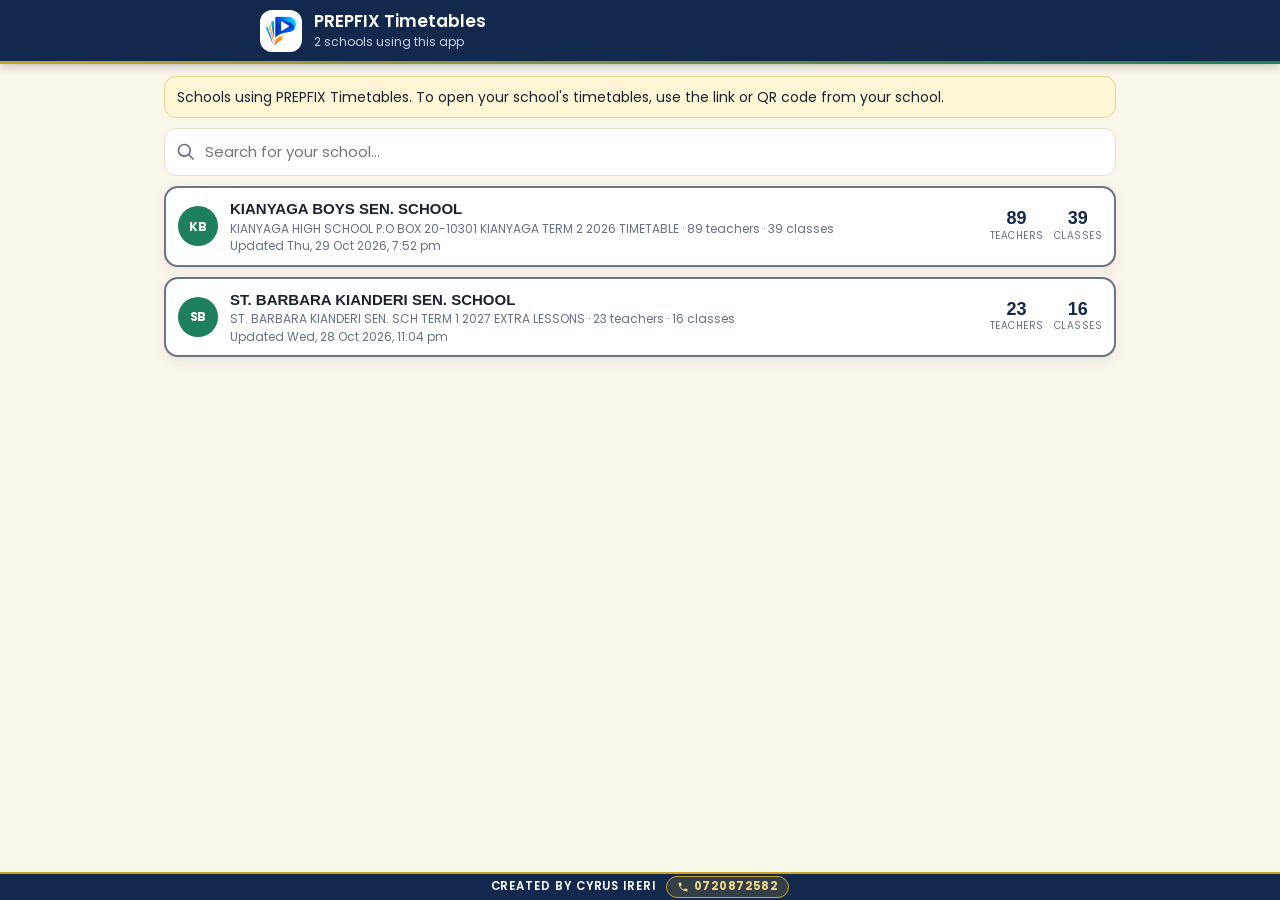
==== commit 56c99aa3: "Update teachers' app" ====
--- a/index.html
+++ b/index.html
@@ -2,29 +2,11 @@
 <html lang="en">
 <head>
 <meta charset="utf-8">
-<meta name="viewport" content="width=device-width, initial-scale=1, maximum-scale=1, user-scalable=no, viewport-fit=cover">
+<meta name="viewport" content="width=device-width, initial-scale=1, viewport-fit=cover">
 <title>PREPFIX Timetables</title>
 <meta name="description" content="Teachers, classes, labs and master timetables — always the latest version.">
 <meta name="theme-color" content="#12284C">
-<meta property="og:type" content="website">
-<meta property="og:title" content="PREPFIX Timetables - install the app">
-<meta property="og:description" content="Open the link, tap INSTALL. Your school timetable on your phone: updates itself, works offline.">
-<style>#brandsplash{position:fixed;inset:0;z-index:9999;background:#fff;display:flex;flex-direction:column;align-items:center;justify-content:center;gap:18px;transition:opacity .45s ease}#brandsplash .alogo{width:min(78vw,520px)}#brandsplash p{margin:0;font:600 13px/1.4 Poppins,"Segoe UI",Arial,sans-serif;letter-spacing:.18em;color:#12284C;text-transform:uppercase}#brandsplash small{position:absolute;bottom:calc(22px + env(safe-area-inset-bottom,0px));font:600 11px/1 Poppins,"Segoe UI",Arial,sans-serif;letter-spacing:.12em;color:#667085}#brandsplash i{width:42px;height:4px;border-radius:4px;background:linear-gradient(90deg,#0B4FE0,#19B5F5,#F7941D);animation:bsp 1.2s ease-in-out 3}@keyframes bsp{0%,100%{transform:scaleX(.3)}50%{transform:scaleX(1)}}#brandsplash.out{opacity:0;pointer-events:none}
-#brandsplash .alogo.sp{overflow:visible}
-#brandsplash .pmw{position:absolute;inset:0;transform-origin:14.5% 40%;animation:pmpop .95s cubic-bezier(.2,.9,.25,1.25) both,pmglow 1.7s ease-in-out .95s 1}
-#brandsplash .pm{clip-path:polygon(0 0,28% 0,28% 70.2%,18.3% 70.2%,18.3% 100%,0 100%)}
-#brandsplash .wm{clip-path:inset(0 0 29.8% 28%);opacity:0;animation:wmin .75s ease-out .5s both}
-#brandsplash .w1{animation-delay:1.05s}#brandsplash .alogo .w2{animation-delay:1.4s}#brandsplash .alogo .w3{animation-delay:1.75s}#brandsplash .alogo .w1{animation-delay:1.05s}
-#brandsplash .rg{position:absolute;left:14.5%;top:40%;width:24%;aspect-ratio:1;border-radius:50%;border:2px solid rgba(25,181,245,.65);opacity:0;transform:translate(-50%,-50%) scale(.4);animation:rgx 1.7s ease-out 1;animation-delay:.7s}
-#brandsplash .rg.r2{animation-delay:1.55s;border-color:rgba(247,148,29,.6)}
-
-#brandsplash .gl{position:absolute;left:14.5%;top:40%;width:38%;aspect-ratio:1;border-radius:50%;background:radial-gradient(circle,rgba(25,181,245,.38),rgba(25,181,245,0) 66%);transform:translate(-50%,-50%);opacity:0;animation:glp 1.7s ease-in-out .9s 1}
-@keyframes glp{0%,100%{opacity:.25}50%{opacity:1}}
-@keyframes pmpop{0%{opacity:0;transform:scale(.2) rotate(-200deg)}55%{opacity:1}100%{opacity:1;transform:none}}
-@keyframes pmglow{0%,100%{transform:scale(1)}50%{transform:scale(1.06)}}
-@keyframes wmin{from{opacity:0;transform:translateX(-22px)}to{opacity:1;transform:none}}
-@keyframes rgx{0%{opacity:.85;transform:translate(-50%,-50%) scale(.4)}100%{opacity:0;transform:translate(-50%,-50%) scale(2.8)}}
-@media (prefers-reduced-motion:reduce){#brandsplash .pmw{animation:none}#brandsplash .wm{animation:none;opacity:1}#brandsplash .rg,#brandsplash .gl{display:none}}</style>
+<style>#brandsplash{position:fixed;inset:0;z-index:9999;background:#fff;display:flex;flex-direction:column;align-items:center;justify-content:center;gap:18px;transition:opacity .45s ease}#brandsplash img{width:min(78vw,520px);height:auto}#brandsplash p{margin:0;font:600 13px/1.4 Poppins,"Segoe UI",Arial,sans-serif;letter-spacing:.18em;color:#12284C;text-transform:uppercase}#brandsplash small{position:absolute;bottom:calc(22px + env(safe-area-inset-bottom,0px));font:600 11px/1 Poppins,"Segoe UI",Arial,sans-serif;letter-spacing:.12em;color:#667085}#brandsplash i{width:42px;height:4px;border-radius:4px;background:linear-gradient(90deg,#0B4FE0,#19B5F5,#F7941D);animation:bsp 1.2s ease-in-out infinite}@keyframes bsp{0%,100%{transform:scaleX(.3)}50%{transform:scaleX(1)}}#brandsplash.out{opacity:0;pointer-events:none}</style>
 <link rel="manifest" href="manifest.webmanifest">
 <link rel="icon" type="image/png" sizes="192x192" href="/icons/icon-192.png">
 <link rel="apple-touch-icon" href="/icons/apple-touch-icon.png">
@@ -36,10 +18,9 @@
 <link rel="preconnect" href="https://fonts.gstatic.com" crossorigin>
 <link href="https://fonts.googleapis.com/css2?family=Poppins:wght@400;500;600;700&display=swap" rel="stylesheet">
 <link rel="stylesheet" href="/app.css">
-<style id="safety">main.home .tiles{display:grid!important;grid-template-columns:repeat(2,minmax(0,1fr))!important;grid-auto-rows:auto!important}@media(min-width:620px){main.home .tiles{grid-template-columns:repeat(4,minmax(0,1fr))!important}}body.desk main.home .tiles{grid-template-columns:repeat(6,minmax(0,1fr))!important}.tile{min-width:0}</style>
 </head>
 <body>
-<div id="brandsplash" aria-hidden="true"><div class="alogo sp" role="img" aria-label="PREPFIX — Prepare. Perfect. Present."><span class="gl"></span><span class="rg r1"></span><span class="rg r2"></span><div class="pmw"><img class="pm" src="/brand/prepfix-logo-600.png" alt=""></div><img class="wm" src="/brand/prepfix-logo-600.png" alt=""><img class="w w1" src="/brand/prepfix-logo-600.png" alt=""><img class="w w2" src="/brand/prepfix-logo-600.png" alt=""><img class="w w3" src="/brand/prepfix-logo-600.png" alt=""></div><i></i><small>CREATED BY CYRUS IRERI · 0720872582</small></div>
+<div id="brandsplash" aria-hidden="true"><img src="/brand/prepfix-logo-600.png" alt="PREPFIX — Prepare. Perfect. Present."><i></i><small>CREATED BY CYRUS IRERI · 0720872582</small></div>
 <div id="app">
   <div class="splash">
     <div class="splash-logo"></div>
--- a/app.css
+++ b/app.css
@@ -562,7 +562,7 @@
 body.fullv .inst.small{display:flex;justify-content:center;align-items:baseline;gap:10px;padding:2px 8px;margin:0 0 3px;border-top-width:2px;border-radius:8px;box-shadow:none}
 body.fullv .inst.small b{font-size:12px;display:inline}
 body.fullv .inst.small span{font-size:10.5px;display:inline;margin:0}
-body.fullv .gridwrap{flex:1;min-height:0;overflow:hidden!important;max-height:none!important}
+body.fullv .gridwrap{flex:1;min-height:0;overflow:auto!important;-webkit-overflow-scrolling:touch;overscroll-behavior:contain;max-height:none!important}
 body.fullv .swipe-hint{display:none}
 body.fullv .vtools{position:static;padding:2px 8px;gap:4px}
 body.fullv .vtools .icon-btn{width:28px;height:28px}
@@ -653,8 +653,12 @@
 table.wk td.bl .stk{position:absolute;inset:8px 0;justify-content:space-evenly;line-height:1}
 table.wk td.bl .stk i.sp{height:auto;flex:0 0 .5em}
 /* Left pop-out menu */
-#railtab{position:fixed;left:0;top:50%;transform:translateY(-50%);z-index:46;width:22px;height:64px;border-radius:0 14px 14px 0;background:var(--navy);border:2px solid var(--gold);border-left:0;display:flex;flex-direction:column;align-items:center;justify-content:center;gap:4px;box-shadow:2px 2px 10px rgba(0,0,0,.25);opacity:.85}
-#railtab span{display:block;width:10px;height:2px;border-radius:2px;background:#fff}
+#railtab{position:fixed;left:0;top:50%;transform:translateY(-50%);z-index:46;width:36px;height:92px;border-radius:0 18px 18px 0;background:var(--navy);border:2.5px solid var(--gold);border-left:0;display:flex;flex-direction:column;align-items:center;justify-content:center;gap:6px;box-shadow:3px 3px 12px rgba(0,0,0,.35);opacity:1;touch-action:manipulation;-webkit-tap-highlight-color:transparent}
+#railtab::before{content:"";position:absolute;left:0;top:-10px;bottom:-10px;width:52px}
+#railtab span{display:block;width:18px;height:3px;border-radius:3px;background:#fff}
+#railtab:active{background:var(--gold)}#railtab:active span{background:var(--navy)}
+#railtab:focus-visible{outline:3px solid var(--gold-2);outline-offset:2px}
+.vtop .homebtn{background:rgba(255,255,255,.12)}
 body.rail-open #railtab{opacity:0;pointer-events:none}
 #rail{position:fixed;left:0;top:0;bottom:calc(var(--brandh) + var(--safe-b));z-index:47;width:88px;background:var(--navy);border-right:3px solid var(--gold);padding:calc(10px + var(--safe-t)) 6px 10px;display:flex;flex-direction:column;gap:4px;overflow-y:auto;transform:translateX(-110%);transition:transform .22s ease;box-shadow:6px 0 24px rgba(0,0,0,.3)}
 #rail.open{transform:none}
@@ -682,7 +686,7 @@
 body.fillv .vtop{position:static}
 body.fillv main.tt{flex:1;min-height:0;display:flex;flex-direction:column;max-width:none;width:100%;box-sizing:border-box;overflow:auto;padding:6px 10px 4px}
 body.fillv main.tt > .dayview{flex:none}
-body.fillv .gridwrap{flex:1;min-height:0;overflow:hidden;max-height:none!important}
+body.fillv .gridwrap{flex:1;min-height:0;overflow:auto;-webkit-overflow-scrolling:touch;overscroll-behavior:contain;max-height:none!important}
 body.fillv .gridwrap.scroll2{overflow:auto!important}
 body.fillv .vtools{position:static}
 body.fillv .swipe-hint{display:none}
@@ -769,262 +773,81 @@
 html.theme-dark .acls,html.theme-dark .acls b,html.theme-dark .sortrow,html.theme-dark .acard,html.theme-dark .acard small{color:#DCE4F2!important}
 html.theme-dark .sortrow select{background:var(--card);color:#fff;border-color:var(--line)}
 
-/* ---- Colour rule (all themes): light backgrounds carry BLACK text, dark backgrounds carry WHITE text.
-        Never put a light colour on a light colour or a dark colour on a dark one. ---- */
-table.atable td,table.atable th,table.atable td b,table.atable th b{color:#000}
-table.atable thead th,table.atable th.gh{color:#000!important}
-table.atable tr.sr td:first-child,table.atable tr.sr td:first-child b{color:#000!important}
-table.atable i{color:#0B6B44}
-table.atable tr.tot td,table.atable tr.tot td b{color:#fff!important}
-.asubj em,.sx{color:#000!important}
-.asubj em b,.sx b{color:#fff!important}
-/* Dark mode: profile and staff-analysis tables stay like white paper with black writing */
-html.theme-dark table.atable{background:#fff;border-radius:10px}
-html.theme-dark table.atable td,html.theme-dark table.atable th{background:#fff;color:#000!important;border-color:#6B7488!important}
-html.theme-dark table.atable td b,html.theme-dark table.atable th b,html.theme-dark table.atable td small{color:#000!important}
-html.theme-dark table.atable thead th{background:#EDE6D0!important;color:#000!important}
-html.theme-dark table.atable th.gh{background:#DCE6F7!important;color:#000!important}
-html.theme-dark table.atable tr.sr td:first-child{background:hsl(var(--hl,40),85%,88%)!important}
-html.theme-dark table.atable i{color:#0B6B44!important}
-html.theme-dark table.atable tr.tot td{background:var(--navy)!important;color:#fff!important}
-html.theme-dark table.atable td.warn,html.theme-dark table.atable tr.warnrow td{background:#FADFDB!important;color:#8E2A20!important}
-html.theme-dark table.mx td,html.theme-dark table.mx th{color:#000}
-
-/* ===== v1.4: bigger lesson text + a steady screen (no sideways floating) ===== */
-/* v1.6 scroll fix: overflow-x:hidden on BOTH html and body (and overscroll-behavior:none) stops one-finger scrolling on many phones.
-   'clip' hides any sideways overflow without turning the page into a scroll box. */
-html,body{max-width:100%;overscroll-behavior-y:auto;touch-action:pan-x pan-y}
-body{overflow-x:clip}
-@supports not (overflow:clip){body{overflow-x:visible}}
-/* full screen (Rotate): pinch to zoom in/out is allowed */
-body.fullv,body.fullv #app{touch-action:pan-x pan-y pinch-zoom}
-table.wk td.l b{font-size:clamp(15px,2.4vw,19px);line-height:1.2}
-table.wk td.l small{font-size:clamp(12.5px,1.9vw,15px);line-height:1.25}
-table.wk td.l small.tn{font-size:clamp(11.5px,1.7vw,14px);padding:1px 5px}
-table.wk thead th b{font-size:clamp(14px,2vw,17px)}
-table.wk thead th small{font-size:clamp(11.5px,1.6vw,13.5px)!important}
-table.wk tbody th{font-size:clamp(13px,1.9vw,16px)}
-table.wk tbody th small{font-size:clamp(10px,1.4vw,12px)}
-table.wk th.b .vt,.bt{font-size:clamp(10px,1.3vw,12px)}
-table.wk td.l .curtag{font-size:clamp(10px,1.3vw,12px)}
-/* The week/master grid never pans sideways: columns share the width, text wraps, only up/down scrolling remains */
-body.fullv .gridwrap.scroll2,body.fillv .gridwrap.scroll2{overflow-x:hidden!important;overflow-y:auto!important}
-body.fullv .gridwrap.scroll2 table.wk,body.fillv .gridwrap.scroll2 table.wk{table-layout:fixed}
-body.fullv .gridwrap.scroll2 table.wk td.l,body.fillv .gridwrap.scroll2 table.wk td.l{min-width:0;white-space:normal;overflow-wrap:anywhere;overflow:hidden}
-.gridwrap{overscroll-behavior:contain}
-
-/* ===== v1.5: "Prepare. Perfect. Present." - three words fade up one after another (minimal) ===== */
-.alogo{position:relative;display:block;aspect-ratio:1366/392;line-height:0}
-.alogo img{position:absolute;inset:0;width:100%;height:100%;max-width:none;margin:0;display:block}
-.alogo .a0{clip-path:polygon(0 0,100% 0,100% 70.2%,18.3% 70.2%,18.3% 100%,0 100%)}
-.alogo .w1{clip-path:inset(70.2% 54.8% 0 18.3%)}
-.alogo .w2{clip-path:inset(70.2% 30.8% 0 45.2%)}
-.alogo .w3{clip-path:inset(70.2% 0 0 69.2%)}
-.alogo .w{opacity:0;transform:translateY(7px);animation:alw .7s cubic-bezier(.2,.7,.2,1) forwards}
-.alogo .w1{animation-delay:calc(.35s - var(--el,0s))}.alogo .w2{animation-delay:calc(.7s - var(--el,0s))}.alogo .w3{animation-delay:calc(1.05s - var(--el,0s))}
-@keyframes alw{to{opacity:1;transform:none}}
-@media (prefers-reduced-motion:reduce){.alogo .w{animation:none;opacity:1;transform:none}}
-html.theme-dark .inst .alogo.inst-logo{padding:0;background:#fff;border-radius:6px;box-shadow:0 0 0 3px #fff}
-
-/* bottom navigator now shows only the position (the name is shown once, in the top bar) */
-.vtools .vcur small:only-child{margin-top:0;font-size:14px;color:var(--navy);font-weight:700}
-body.fullv .vtools .vcur small:only-child{display:block;font-size:12px}
-
-/* centred header: school / timetable name / (teacher code) / name */
-.inst .ol{display:block;font-weight:800;font-size:19px;line-height:1.25;letter-spacing:.03em;color:var(--navy);margin-top:5px;text-transform:uppercase}
-.inst .ol.code{font-size:24px;margin-top:8px}
-html.theme-dark .inst .ol{color:#fff}
-body.fullv .inst .ol,body.fullv .inst .ol.code{display:inline;font-size:12px;margin:0}
-
-/* rotated / full-screen view: keep the header stacked and centred, one line under another */
-body.fullv .inst.small{display:block;text-align:center;position:relative;padding:2px 64px!important;line-height:1.15}
-body.fullv .inst.small b,body.fullv .inst.small span,body.fullv .inst .ol{display:block;margin:0}
-body.fullv .inst.small b{font-size:12px}
-body.fullv .inst.small span{font-size:10.5px}
-body.fullv .inst .ol{font-size:12px;margin-top:1px}
-body.fullv .inst .ol.code{font-size:13px;margin-top:1px}
-body.fullv .inst .inst-logo{position:absolute;top:3px;right:8px;height:22px;order:0}
-
-.fetfoot{margin:10px 8px 14px;text-align:center;font-size:11.5px;font-weight:600;color:var(--muted)}
-
-/* ===== v1.7: small phones - icons and buttons always stay inside the screen ===== */
-.tiles,body.desk .tiles{grid-template-columns:repeat(2,minmax(0,1fr))}          /* minmax(0,..): a long caption can no longer widen a column */
-@media (min-width:620px){.tiles{grid-template-columns:repeat(4,minmax(0,1fr))}}
-body.desk .tiles{grid-template-columns:repeat(6,minmax(0,1fr))}
-.tile{min-width:0;max-width:100%;overflow:hidden}
-.tile strong{max-width:100%;line-height:1.2;overflow-wrap:anywhere}
-.tile small{display:block;white-space:normal;overflow:visible;text-overflow:clip;overflow-wrap:anywhere}   /* captions wrap instead of running off */
-.home,.page,.tt{overflow-x:clip}
-.brandrow,.vtop,.vbar,.vtools,.mrow{min-width:0}
-.titles,.vtitles,.mrow>span{min-width:0}
-.mrow>span{flex:1;overflow-wrap:anywhere}
-.wide-seg button{min-width:0;overflow-wrap:anywhere}
-.allpick .ap{min-width:0;overflow-wrap:anywhere}
-@media (max-width:380px){
-  .home,.page{padding-left:10px;padding-right:10px}
-  .top{padding-left:10px;padding-right:10px}
-  .tiles{gap:8px}
-  .tile{padding:10px;min-height:92px}
-  .tic{width:34px;height:34px;margin-bottom:4px}
-  .tile strong{font-size:13.5px}
-  .tile small{font-size:11px}
-  .icon-btn{width:38px;height:38px}
-  .vtop{gap:2px;padding-left:2px;padding-right:2px}
-  .vtop .btn.rot,.vbar .btn.small{padding:6px 8px;font-size:12px}
-  .vbar{padding:6px 8px;gap:6px}
-  .seg button{padding:6px 12px}
-  .wide-seg{width:calc(100% - 16px)}
-  .wide-seg button{padding:7px 4px;font-size:12px}
-  .sheet{padding-left:12px;padding-right:12px}
-  .allpick{grid-template-columns:1fr}
+/* ===== Printed staff analysis report (A4 landscape) ===== */
+#printreport{display:none}
+@media print{
+  body.print-report{background:#fff!important;overflow:visible!important;height:auto!important}
+  body.print-report > *:not(#printreport){display:none!important}
+  body.print-report #printreport{display:block;color:#111;font:12px/1.35 Poppins,"Segoe UI",Arial,sans-serif}
+  @page{size:A4 landscape;margin:10mm}
+  #printreport .prh{border-bottom:3px solid #12284C;padding-bottom:6px;margin-bottom:8px}
+  #printreport h1{margin:0;font-size:20px;color:#12284C;text-transform:uppercase}
+  #printreport h2{margin:2px 0 2px;font-size:15px}
+  #printreport p{margin:0;font-size:11px}
+  #printreport .prm{color:#555;margin-top:2px}
+  #printreport .prs{display:flex;gap:18px;margin:6px 0 8px;font-size:12px}
+  #printreport .prs b{font-size:15px;color:#12284C}
+  #printreport table.prt{width:100%;border-collapse:collapse;font-size:10.5px}
+  #printreport .prt th{background:#12284C!important;color:#fff!important;text-align:left;padding:4px 5px;border:1px solid #12284C;-webkit-print-color-adjust:exact;print-color-adjust:exact}
+  #printreport .prt td{padding:3px 5px;border:1px solid #9aa4b8;vertical-align:top}
+  #printreport .prt tr{break-inside:avoid;page-break-inside:avoid}
+  #printreport .prt thead{display:table-header-group}
+  #printreport .prt tbody tr:nth-child(even) td{background:#f1f4fa!important;-webkit-print-color-adjust:exact;print-color-adjust:exact}
+  #printreport .n{text-align:center;white-space:nowrap}
+  #printreport td.tot{font-weight:800;background:#FFE9A8!important;-webkit-print-color-adjust:exact;print-color-adjust:exact}
+  #printreport .prf{margin-top:8px;font-size:9.5px;color:#555;border-top:1px solid #9aa4b8;padding-top:4px}
 }
-@media (max-width:330px){
-  .tiles{grid-template-columns:repeat(2,minmax(0,1fr));gap:6px}
-  .tile{padding:8px}
-  .tile strong{font-size:12.5px}
-  .vtop .btn.rot span{display:none}                       /* just the icon when the screen is very narrow */
-  .vbar .btn.small{padding:6px 7px}
+
+/* ===== v44: scroll every timetable (day + week, teachers/classes/master/labs) in both directions ===== */
+/* Real visible height on phones (the address bar made 100vh taller than the screen, hiding the last rows) */
+body.force-land{height:100vh;height:100dvh}
+body.force-land #app{width:100vh;width:100dvh}
+body.force-land #brandbar{width:100vh;width:100dvh}
+body.force-land.fullv #app{height:100vw}
+
+/* Full screen / desktop: the timetable area itself scrolls up-down and left-right */
+body.fillv main.tt,body.fullv main.tt{
+  overflow-x:auto!important;overflow-y:auto!important;
+  -webkit-overflow-scrolling:touch;overscroll-behavior:contain;touch-action:pan-x pan-y;
+  min-height:0;padding-bottom:calc(28px + var(--safe-b))}
+body.fillv main.tt > .dayview,body.fullv main.tt > .dayview,
+body.fillv main.tt > .daytabs,body.fullv main.tt > .daytabs,
+body.fillv main.tt > .inst,body.fullv main.tt > .inst,
+body.fillv main.tt > .swipe-hint{flex-shrink:0}
+body.fillv main.tt > .dayview,body.fullv main.tt > .dayview{margin-bottom:16px}
+
+/* Normal phone view: tables scroll both ways and always end above the bottom bars */
+.gridwrap{overflow:auto!important;-webkit-overflow-scrolling:touch;overscroll-behavior:contain;touch-action:pan-x pan-y;
+  max-height:calc(100vh - 270px);max-height:calc(100dvh - 270px);min-height:220px}
+.gridwrap table.wk{margin-bottom:10px}
+.tt{touch-action:pan-x pan-y pinch-zoom}
+.dayview{touch-action:pan-x pan-y}
+@media (orientation:landscape) and (max-height:520px){
+  .gridwrap{max-height:calc(100vh - 190px);max-height:calc(100dvh - 190px);min-height:140px}
 }
-
-/* ===== v1.7b: a small gap is ALWAYS kept on the left and right (and beside a notch when the phone is turned sideways) ===== */
-:root{--sl:env(safe-area-inset-left,0px);--sr:env(safe-area-inset-right,0px)}
-.top,.home,.page{padding-left:max(14px,var(--sl));padding-right:max(14px,var(--sr))}
-.tt,.vbar,.mbar{padding-left:max(12px,var(--sl));padding-right:max(12px,var(--sr))}
-.vtop{padding-left:max(8px,var(--sl));padding-right:max(8px,var(--sr))}
-.vtools{padding-left:max(10px,var(--sl));padding-right:max(10px,var(--sr))}
-body.fullv main.tt,body.fillv main.tt{padding-left:max(8px,var(--sl));padding-right:max(8px,var(--sr))}
-@media (max-width:380px){
-  .top,.home,.page,.tt,.vbar,.mbar{padding-left:max(10px,var(--sl));padding-right:max(10px,var(--sr))}
-  .vtop{padding-left:max(6px,var(--sl));padding-right:max(6px,var(--sr))}
-  body.fullv main.tt,body.fillv main.tt{padding-left:max(8px,var(--sl));padding-right:max(8px,var(--sr))}
-}
-
-/* ===== v1.8: every dashboard box (Classes, Master, Free teachers ...) is exactly the same size ===== */
-.tiles{grid-auto-rows:1fr;align-items:stretch}           /* all rows share one height */
-.tile{height:100%;min-height:136px;justify-content:flex-start}
-.tile strong,.tile small{display:-webkit-box;-webkit-box-orient:vertical;overflow:hidden;white-space:normal;text-overflow:ellipsis}
-.tile strong{-webkit-line-clamp:2}
-.tile small{-webkit-line-clamp:2}
-@media (max-width:380px){.tile{min-height:124px}}
-@media (min-width:620px){.tile{min-height:132px}}
-
-/* ===== v1.9: full screen (Rotate) on small phones - the whole week fits on ONE screen ===== */
-@media (max-width:760px),(max-height:520px){
-  body.fullv table.wk td.l b{font-size:11px;line-height:1.15}
-  body.fullv table.wk td.l small{font-size:9.5px;line-height:1.15}
-  body.fullv table.wk td.l small.tn{font-size:9px;padding:0 3px;margin-top:2px}
-  body.fullv table.wk td.l .curtag{font-size:8px}
-  body.fullv table.wk thead th b{font-size:11px}
-  body.fullv table.wk thead th small{font-size:9px!important}
-  body.fullv table.wk thead th{padding:2px 1px}
-  body.fullv table.wk tbody th{font-size:10px;padding:2px 3px}
-  body.fullv table.wk tbody th small{font-size:8px}
-  body.fullv table.wk td{padding:2px 3px}
-  body.fullv table.wk thead th:first-child,body.fullv table.wk tbody th{width:40px}
-  body.fullv table.wk.master thead th:first-child,body.fullv table.wk.master tbody th{width:38px}
-  body.fullv table.wk th.b,body.fullv table.wk td.b{width:22px!important;min-width:22px!important;max-width:24px!important}
-  body.fullv .inst.small{padding:1px 6px;margin:0 0 2px}
-  body.fullv .inst.small b{font-size:10.5px}
-  body.fullv .inst.small span{font-size:9px}
-  body.fullv .fetfoot{margin:2px 6px;font-size:9px}
-  body.fullv .vtop{padding-top:1px;padding-bottom:1px}
-  body.fullv .vtop .icon-btn{width:26px;height:26px}
-  body.fullv .vtop h2{font-size:12px}
-  body.fullv .vbar{padding-top:1px;padding-bottom:1px}
-  body.fullv .vbar .btn,body.fullv .vbar .seg button{padding:2px 8px;font-size:11px}
-}
-
-/* ===== v1.10: the side menu tab no longer sits on top of the tiles; a clear gap is kept on the left ===== */
-#railtab{width:12px;height:56px;gap:3px;border-width:1.5px;opacity:.75}
-#railtab span{width:6px}
-.home,.page{padding-left:max(16px,var(--sl));padding-right:max(16px,var(--sr))}
-.tt{padding-left:max(14px,var(--sl));padding-right:max(14px,var(--sr))}
-@media (max-width:380px){
-  .home,.page,.tt{padding-left:max(14px,var(--sl));padding-right:max(12px,var(--sr))}
-}
-
-/* ===== v1.12: dashboard - the SAME gap on the left and the right, text wraps (never squeezed or cut), calmer modern cards ===== */
-html,body{width:100%;max-width:100%;overflow-x:clip}
-#app{width:100%;max-width:100%;overflow-x:clip}
-main.home{box-sizing:border-box;width:100%;max-width:760px;margin-left:auto;margin-right:auto;
-  padding-left:max(18px,var(--sl));padding-right:max(18px,var(--sr))}      /* identical left and right */
-body.desk main.home{max-width:1500px}
-main.home>*{min-width:0;max-width:100%}
-main.home .now-card,main.home .inst,main.home .banner{width:100%;overflow-wrap:break-word}
-main.home .now-card{margin:4px 0 16px}
-
-/* the grid can never grow wider than the screen: columns are exactly half each, whatever the text inside */
-main.home .tiles{display:grid!important;grid-template-columns:repeat(2,minmax(0,1fr))!important;grid-auto-rows:auto!important;
-  align-items:stretch;gap:12px;width:100%;max-width:100%;margin:0;contain:inline-size}
-@media (min-width:620px){main.home .tiles{grid-template-columns:repeat(4,minmax(0,1fr))!important}}
-body.desk main.home .tiles{grid-template-columns:repeat(6,minmax(0,1fr))!important}
-
-main.home .tile{--tc:var(--navy);position:relative;isolation:isolate;display:flex;flex-direction:column;align-items:flex-start;justify-content:flex-start;
-  gap:0;width:100%;min-width:0;height:100%;min-height:120px;padding:14px 14px 16px;border-radius:20px;overflow:hidden;
-  border:1px solid var(--line);box-shadow:0 1px 2px rgba(18,40,76,.05),0 8px 20px -10px rgba(18,40,76,.22);
-  transition:transform .12s ease,box-shadow .12s ease}
-main.home .tile:active{transform:scale(.97);box-shadow:0 1px 2px rgba(18,40,76,.08)}
-/* soft colour glow in the corner + small arrow, so every box looks tappable */
-main.home .tile::before{content:"";position:absolute;z-index:-1;right:-24px;top:-24px;width:76px;height:76px;border-radius:50%;background:var(--tc);opacity:.08}
-main.home .tile::after{content:"";position:absolute;right:15px;top:19px;width:7px;height:7px;border-top:2px solid var(--tc);border-right:2px solid var(--tc);transform:rotate(45deg);opacity:.55}
-main.home .tile .tic{width:42px;height:42px;border-radius:14px;margin:0 0 10px;flex:none;box-shadow:0 4px 10px -4px rgba(18,40,76,.45)}
-/* text: wraps onto as many lines as it needs - no "...", no clipping */
-main.home .tile strong,main.home .tile small{display:block!important;width:100%;max-width:100%;overflow:visible!important;
-  white-space:normal!important;text-overflow:clip!important;-webkit-line-clamp:unset!important;overflow-wrap:break-word;word-break:normal;hyphens:auto}
-main.home .tile strong{font-size:15.5px;font-weight:600;line-height:1.22;letter-spacing:-.005em}
-main.home .tile small{margin-top:4px;font-size:12.5px;line-height:1.35;color:var(--muted)}
-main.home .t-me{--tc:var(--gold)}.t-teachers{--tc:var(--navy)}
-main.home .t-classes{--tc:var(--green)}
-main.home .t-master{--tc:#3B4A66}
-main.home .t-rooms{--tc:#9A7616}
-main.home .t-free{--tc:#1E7F5C}
-main.home .t-cover{--tc:#B5562B}
-main.home .t-where{--tc:#5A3E8C}
-main.home .t-meet{--tc:var(--green)}
-main.home .t-analysis{--tc:#2F6FB0}
-main.home .t-printall{--tc:#334155}
-main.home .t-schools{--tc:var(--green)}
-html.theme-dark main.home .tile{box-shadow:0 8px 20px -10px rgba(0,0,0,.6)}
-
-@media (max-width:380px){
-  main.home{padding-left:max(16px,var(--sl));padding-right:max(16px,var(--sr))}
-  main.home .tiles{gap:10px}
-  main.home .tile{padding:12px 12px 14px;min-height:110px;border-radius:18px}
-  main.home .tile .tic{width:38px;height:38px;margin-bottom:8px}
-  main.home .tile strong{font-size:14.5px}
-  main.home .tile small{font-size:12px}
-}
-@media (max-width:330px){main.home .tiles{gap:8px}main.home .tile strong{font-size:13.5px}main.home .tile small{font-size:11.5px}}
-
-/* ===== v1.13: FET schools list (marketing) ===== */
-.fethero{position:relative;overflow:hidden;background:linear-gradient(135deg,#12284C,#1B3E78);color:#fff;border-radius:20px;padding:18px 18px 16px;margin:2px 0 14px;box-shadow:var(--shadow);border-bottom:4px solid var(--gold)}
-.fethero small{display:block;font-size:11px;letter-spacing:.14em;font-weight:600;color:var(--gold-2)}
-.fethero h2{margin:4px 0 8px;font-size:21px;line-height:1.2;color:#fff;overflow-wrap:break-word}
-.fethero p{margin:0 0 12px;font-size:14px;line-height:1.45;color:#DCE4F2}
-.fethero p b{color:var(--gold-2);font-size:17px}
-.fethero .btn{display:flex;width:100%;text-align:center;background:#25D366;color:#073B1E;font-weight:700;padding:12px 14px;line-height:1.25}
-.fethero .btn .ic{fill:#073B1E}
-.fethero .fetnote{display:block;margin-top:10px;font-size:12px;line-height:1.4;color:#AFC0DD;text-align:center}
-.fetlist{display:grid;grid-template-columns:minmax(0,1fr);gap:8px}
-@media (min-width:620px){.fetlist{grid-template-columns:repeat(2,minmax(0,1fr))}}
-.fetrow{display:flex;align-items:center;gap:12px;background:#fff;border:1px solid var(--line);border-radius:14px;padding:10px 12px;box-shadow:var(--shadow);min-width:0}
-.fetrow b{font-size:14.5px;font-weight:600;color:var(--navy);line-height:1.3;overflow-wrap:break-word;min-width:0}
-.fetn{flex:none;min-width:32px;height:32px;padding:0 6px;border-radius:999px;display:grid;place-items:center;background:var(--navy);color:#fff;font-size:12.5px;font-weight:700;box-shadow:0 0 0 2px var(--gold-2)}
-html.theme-dark .fetrow{background:var(--card)!important;border-color:var(--line)!important}
-html.theme-dark .fetrow b{color:#F2F5FB}
-
-/* ===== v1.13: install screen - first thing shown when the shared link is opened ===== */
-body.gate-open{overflow:hidden}
-#igate{position:fixed;inset:0;z-index:9000;display:flex;align-items:center;justify-content:center;padding:20px calc(18px + var(--sr)) calc(20px + var(--safe-b)) calc(18px + var(--sl));
-  background:radial-gradient(120% 90% at 50% 0%,#1B3E78 0%,#12284C 55%,#0B1B36 100%);opacity:0;transition:opacity .22s ease;overflow:auto}
-#igate.show{opacity:1}
-#igate .gcardx{width:100%;max-width:420px;background:#fff;color:var(--ink);border-radius:26px;padding:26px 22px 20px;text-align:center;box-shadow:0 24px 60px -18px rgba(0,0,0,.6);border-bottom:5px solid var(--gold)}
-#igate .glogo{width:76px;height:76px;margin:0 auto 12px;border-radius:22px;background:var(--navy) url('/icons/icon-192.png') center/cover;box-shadow:0 10px 24px -8px rgba(18,40,76,.6)}
-#igate h2{margin:0 0 6px;font-size:24px;color:var(--navy);line-height:1.2}
-#igate .gwhy{margin:0 0 18px;font-size:14.5px;line-height:1.5;color:#475467;overflow-wrap:break-word}
-#igate .gbig{display:flex;width:100%;padding:15px 16px;font-size:17px;border-radius:16px;box-shadow:0 10px 22px -10px rgba(30,127,92,.9)}
-#igate .gsub{margin:10px 0 0;font-size:12.5px;line-height:1.45;color:#667085}
-#igate .gsteps{text-align:left;margin:0 0 12px;padding-left:22px;font-size:14.5px;line-height:1.5;color:#1B2333}
-#igate .gsteps li{margin:6px 0}
-#igate .btn.ghost{margin-top:6px}
-#igate .gskip{display:block;width:100%;margin-top:14px;padding:10px;font-size:13.5px;font-weight:600;color:#667085;text-decoration:underline;text-underline-offset:3px}
+body.fillv .gridwrap,body.fullv .gridwrap{max-height:none!important}
+body.force-land .gridwrap{max-height:calc(100vw - 190px)}
+body.force-land.fillv .gridwrap,body.force-land.fullv .gridwrap{max-height:none!important}
+
+/* ===== v44: BIG side-menu tab, visible on every screen (including Rotate / full screen) ===== */
+#railtab{width:54px;height:140px;border-radius:0 26px 26px 0;gap:9px;border-width:3px;
+  box-shadow:4px 4px 16px rgba(0,0,0,.45);z-index:90;opacity:.97}
+#railtab::before{width:72px;top:-16px;bottom:-16px}
+#railtab span{width:28px;height:4px;border-radius:4px}
+#railtab em{font-style:normal;font:800 10px/1 Poppins,"Segoe UI",Arial,sans-serif;letter-spacing:.12em;color:var(--gold-2);margin-top:2px}
+#railtab:active em{color:var(--navy)}
+#rail{width:108px;z-index:95}
+#rail .ri{padding:10px 3px;font-size:12px;gap:4px}
+#rail .ri .ic{width:26px;height:26px}
+body.rail-open::after{z-index:92}
+body.desk #railtab{width:48px;height:120px}
+
+/* Rotate on a phone held upright: draw the tab and the menu in the same turned layout as the page */
+body.force-land #railtab,body.force-land #rail{display:flex!important}
+body.force-land #railtab{
+  top:calc((100vw - var(--brandh)) / 2 - 70px);left:0;
+  transform-origin:top left;transform:translateX(100vw) rotate(90deg)}
+body.force-land #rail{
+  top:0;left:0;bottom:auto;height:calc(100vw - var(--brandh));
+  transform-origin:top left;transform:translateX(100vw) rotate(90deg) translateX(-110%)}
+body.force-land #rail.open{transform:translateX(100vw) rotate(90deg)}
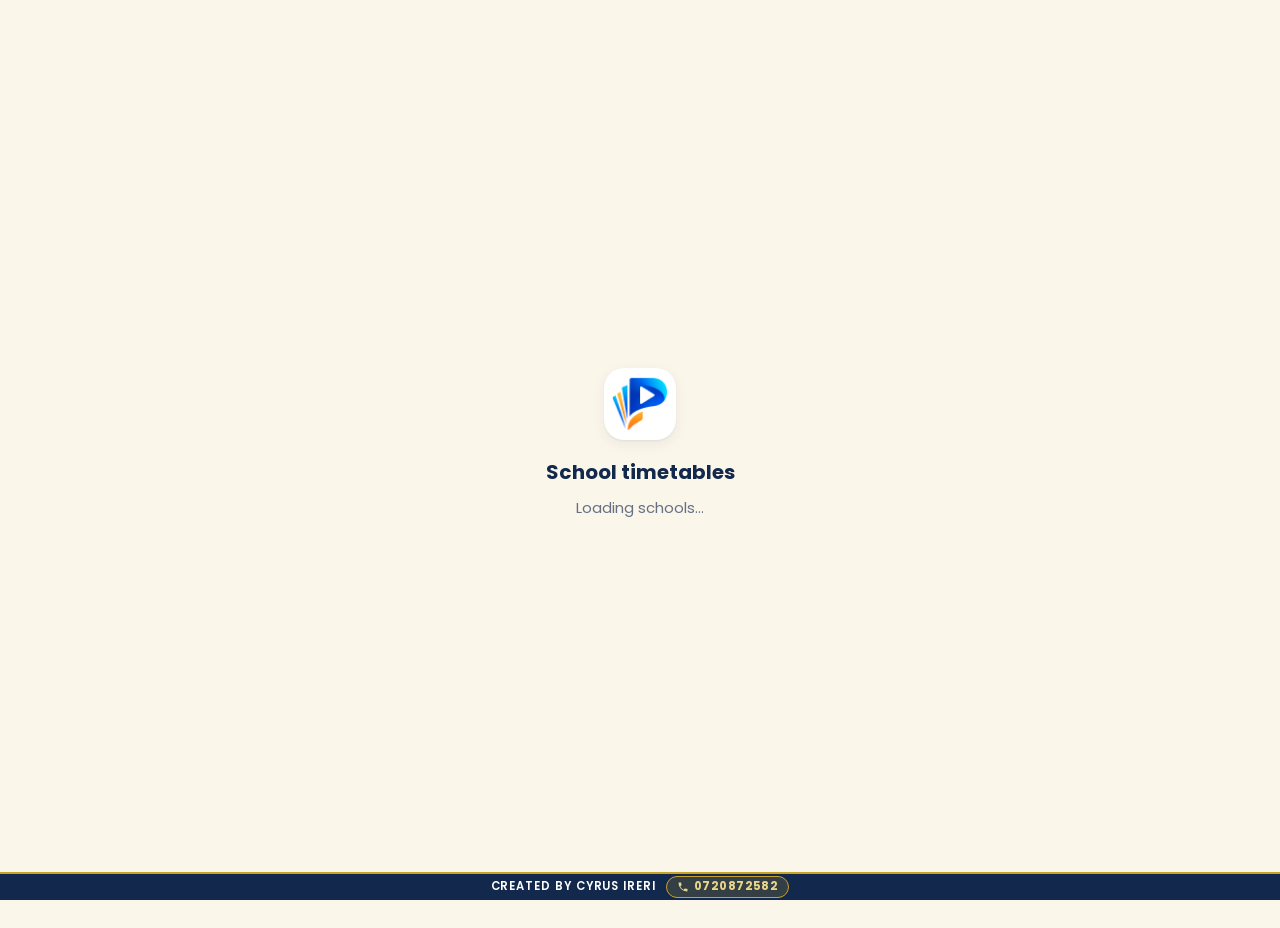
==== commit fdea4f82: "Update teachers' app" ====
--- a/index.html
+++ b/index.html
@@ -3,7 +3,7 @@
 <head>
 <meta charset="utf-8">
 <meta name="viewport" content="width=device-width, initial-scale=1, viewport-fit=cover">
-<title>PREPFIX Timetables</title>
+<title>PREPFIX Timetable Toolkit</title>
 <meta name="description" content="Teachers, classes, labs and master timetables — always the latest version.">
 <meta name="theme-color" content="#12284C">
 <style>#brandsplash{position:fixed;inset:0;z-index:9999;background:#fff;display:flex;flex-direction:column;align-items:center;justify-content:center;gap:18px;transition:opacity .45s ease}#brandsplash img{width:min(78vw,520px);height:auto}#brandsplash p{margin:0;font:600 13px/1.4 Poppins,"Segoe UI",Arial,sans-serif;letter-spacing:.18em;color:#12284C;text-transform:uppercase}#brandsplash small{position:absolute;bottom:calc(22px + env(safe-area-inset-bottom,0px));font:600 11px/1 Poppins,"Segoe UI",Arial,sans-serif;letter-spacing:.12em;color:#667085}#brandsplash i{width:42px;height:4px;border-radius:4px;background:linear-gradient(90deg,#0B4FE0,#19B5F5,#F7941D);animation:bsp 1.2s ease-in-out infinite}@keyframes bsp{0%,100%{transform:scaleX(.3)}50%{transform:scaleX(1)}}#brandsplash.out{opacity:0;pointer-events:none}</style>
@@ -20,7 +20,7 @@
 <link rel="stylesheet" href="/app.css">
 </head>
 <body>
-<div id="brandsplash" aria-hidden="true"><img src="/brand/prepfix-logo-600.png" alt="PREPFIX — Prepare. Perfect. Present."><i></i><small>CREATED BY CYRUS IRERI · 0720872582</small></div>
+<div id="brandsplash" aria-hidden="true"><img src="/brand/prepfix-logo-600.png" alt="PREPFIX Timetable Toolkit — Prepare. Perfect. Present."><i></i><small>CREATED BY CYRUS IRERI · 0720872582</small></div>
 <div id="app">
   <div class="splash">
     <div class="splash-logo"></div>
--- a/app.css
+++ b/app.css
@@ -836,9 +836,9 @@
 #railtab span{width:28px;height:4px;border-radius:4px}
 #railtab em{font-style:normal;font:800 10px/1 Poppins,"Segoe UI",Arial,sans-serif;letter-spacing:.12em;color:var(--gold-2);margin-top:2px}
 #railtab:active em{color:var(--navy)}
-#rail{width:108px;z-index:95}
-#rail .ri{padding:10px 3px;font-size:12px;gap:4px}
-#rail .ri .ic{width:26px;height:26px}
+#rail{width:74px;z-index:95;padding-left:4px;padding-right:4px;gap:2px}
+#rail .ri{padding:6px 1px;font-size:10px;gap:2px;line-height:1.1}
+#rail .ri .ic{width:20px;height:20px}
 body.rail-open::after{z-index:92}
 body.desk #railtab{width:48px;height:120px}
 
@@ -851,3 +851,326 @@
   top:0;left:0;bottom:auto;height:calc(100vw - var(--brandh));
   transform-origin:top left;transform:translateX(100vw) rotate(90deg) translateX(-110%)}
 body.force-land #rail.open{transform:translateX(100vw) rotate(90deg)}
+
+/* ===== v45: normal phone view = fixed frame. The table gets exactly the space between the top bar and the bottom bar,
+   so the last day / last class is never hidden behind the bottom bars, and it scrolls up-down and left-right ===== */
+body.frame{overflow:hidden}
+body.frame #app{display:flex;flex-direction:column;overflow:hidden;
+  height:calc(100vh - var(--brandh) - var(--safe-b));height:calc(100dvh - var(--brandh) - var(--safe-b))}
+body.frame .vtop{position:static;flex:none}
+body.frame .vbar,body.frame .mbar{flex:none}
+body.frame main.tt{flex:1 1 0;min-height:0;display:flex;flex-direction:column;overflow-x:hidden;overflow-y:auto;
+  -webkit-overflow-scrolling:touch;overscroll-behavior:auto;touch-action:pan-x pan-y;padding:8px 10px 14px;max-width:none;width:100%}
+body.frame main.tt > *{flex-shrink:0}
+body.frame main.tt > .gridwrap{height:100%;min-height:260px;max-height:none!important;overflow:auto!important;overscroll-behavior:auto}
+body.frame main.tt > .dayview{margin-bottom:12px}
+body.frame .vtools{position:static;flex:none;padding-bottom:6px}
+body.frame .swipe-hint{display:none}
+
+/* ===== v45c: compact menu tab - lines + the word MENU, no empty space ===== */
+#railtab{width:46px!important;height:84px!important;border-radius:0 16px 16px 0!important;gap:4px!important;
+  border-width:2.5px!important;opacity:1!important;padding:0!important;box-shadow:3px 3px 10px rgba(0,0,0,.4)!important}
+#railtab::before{width:60px!important;top:-8px!important;bottom:-8px!important}
+#railtab span{width:24px!important;height:4px!important;border-radius:4px!important}
+#railtab em{font-size:10px!important;letter-spacing:.08em!important;margin-top:3px!important;line-height:1!important}
+body.desk #railtab{width:46px!important;height:84px!important}
+body.force-land #railtab{top:calc((100vw - var(--brandh)) / 2 - 42px)!important}
+
+/* ===== v46: ROTATE / FULL SCREEN = the timetable fills the whole screen.
+   Everything else is folded into ONE thin strip: menu, previous, name, next, Day/Week, Exit, Profile, Save ===== */
+.fv-only{display:none}
+body.fullv .fv-only{display:inline-flex}
+body.fullv{--brandh:22px}
+body.fullv .vtools,body.fullv .swipe-hint{display:none!important}
+body.fullv main.tt > .inst,body.fullv .inst.small{display:none!important}
+body.fullv .vtop:has(+ .vbar){display:none!important}
+body.fullv .vtop{padding:2px 8px 2px 52px;min-height:0}
+body.fullv .vtitles p{display:none}
+body.fullv .vbar{padding:2px 8px 2px 52px;gap:6px;flex-wrap:nowrap;align-items:center;min-height:34px}
+body.fullv .vbar .seg{margin-right:0}
+body.fullv .vbar .fv-nav{width:32px;height:30px;background:var(--soft);color:var(--navy);flex:none;border-radius:9px}
+body.fullv .vbar .fv-nav .ic{width:20px;height:20px}
+body.fullv .fv-title{flex:1;min-width:0;align-items:center;gap:6px;overflow:hidden;white-space:nowrap}
+body.fullv .fv-title b{font-size:14px;font-weight:800;color:var(--navy);overflow:hidden;text-overflow:ellipsis}
+body.fullv .fv-title .sc{font-style:normal;min-width:24px;height:22px;padding:0 5px;border-radius:7px;background:var(--gold);color:var(--navy);display:grid;place-items:center;font-size:12px;font-weight:800;flex:none}
+body.fullv .fv-title small{font-size:10.5px;color:var(--muted);flex:none}
+body.fullv .vbar .btn.small{padding:4px 9px;font-size:12px;white-space:nowrap}
+body.fullv main.tt{padding:2px 4px 2px}
+/* the menu tab becomes a small button in the top-left corner of the strip, so it covers no timetable */
+body.fullv #railtab{width:46px!important;height:32px!important;top:0!important;left:0!important;flex-direction:column!important;gap:3px!important;
+  border-radius:0 0 14px 0!important;border-width:2px!important;border-top:0!important;transform:none!important;opacity:1!important}
+body.fullv #railtab::before{display:none}
+body.fullv #railtab span{width:20px!important;height:3px!important}
+body.fullv #railtab em{display:none}
+body.fullv.force-land #railtab{top:0!important;left:0!important;transform-origin:top left;transform:translateX(100vw) rotate(90deg)!important}
+html.theme-dark body.fullv .fv-title b{color:#fff}
+
+/* v47: teacher names pop up when a class lesson is tapped */
+.tbox{background:#fff;border:2px solid var(--navy);border-radius:14px;padding:8px 12px 10px;margin:0 0 10px}
+.tbox small{display:block;font-size:11px;font-weight:700;letter-spacing:.06em;text-transform:uppercase;color:var(--muted);margin-bottom:6px}
+.tbox .trow{display:flex;align-items:center;gap:10px;padding:5px 0}
+.tbox .trow + .trow{border-top:1px solid var(--line)}
+.tbox .trow i{font-style:normal;min-width:34px;height:34px;padding:0 7px;border-radius:10px;background:var(--gold);color:var(--navy);display:grid;place-items:center;font-weight:800;font-size:15px;flex:none}
+.tbox .trow b{font-size:18px;font-weight:800;color:var(--navy);line-height:1.2}
+html.theme-dark .tbox{background:var(--card);border-color:var(--line)}
+html.theme-dark .tbox .trow b{color:#fff}
+
+/* Find cover - day x lesson grid */
+.cvgrid{display:grid;gap:4px;margin:2px 0 12px;align-items:stretch}
+.cvscroll{overflow-x:auto;-webkit-overflow-scrolling:touch;padding-bottom:4px}
+.cvgrid .hd{display:flex;flex-direction:column;justify-content:center;align-items:center;text-align:center;font-size:12px;color:var(--navy);line-height:1.15}
+.cvgrid .hd small{font-size:9.5px;font-weight:400;opacity:.75}
+.cvgrid .hd.dh{padding:4px 0}.cvgrid .hd.today b{border-bottom:2px solid var(--gold)}
+.cvcell{padding:9px 0;border-radius:9px;background:#fff;border:1.5px solid var(--line);font-size:14px;font-weight:700;color:var(--navy);min-height:38px}
+.cvcell.zero{opacity:.45}.cvcell.cur{border-color:#C0392B}
+.cvcell.on{background:var(--navy);border-color:var(--navy);color:#fff;opacity:1}
+html.theme-dark .cvcell{background:#16233d;border-color:#2b3b5c;color:#E7ECF5}html.theme-dark .cvgrid .hd{color:#E7ECF5}
+html.theme-dark .cvcell.on{background:var(--gold);border-color:var(--gold);color:#0B1B36}
+
+/* Owner mode - schools list rows that open a school */
+a.school.olink{text-decoration:none;color:inherit;display:flex;cursor:pointer;-webkit-tap-highlight-color:rgba(0,0,0,.08)}
+.school .sopen{align-self:center;margin-left:auto;padding:6px 12px;border-radius:99px;background:var(--navy);color:#fff;font-size:12px;font-weight:700;white-space:nowrap}
+html.theme-dark .school .sopen{background:var(--gold);color:#0B1B36}
+
+/* Back and Home: big, labelled and easy to see - use these instead of the phone's own back button */
+.navbtn{display:flex;align-items:center;gap:4px;flex:none;height:42px;padding:0 12px 0 8px;border:0;border-radius:12px;font-size:15px;font-weight:800;letter-spacing:.01em;box-shadow:0 1px 4px rgba(0,0,0,.25)}
+.navbtn svg{width:22px;height:22px}
+.navbtn.nb-back{background:#fff;color:var(--navy)}
+.navbtn.nb-home{background:var(--gold);color:#0B1B36}
+.navbtn:active{transform:scale(.96)}
+@media (max-width:380px){.navbtn{padding:0 9px 0 6px;font-size:14px}.navbtn svg{width:20px;height:20px}}
+body.fullv .navbtn{height:30px;padding:0 6px}body.fullv .navbtn span{display:none}body.fullv .navbtn svg{width:18px;height:18px}
+
+/* ---- bigger, clearer timetable text: the subject in big letters, the teacher code in a box ---- */
+table.wk td.l{padding:7px 8px;min-width:104px}
+table.wk td.l b{font-size:15px;line-height:1.2}
+table.wk td.l small{font-size:12.5px;font-weight:600;line-height:1.25;margin-top:1px}
+table.wk td.l small.tn{display:inline-block;margin-top:3px;padding:1px 8px;border-radius:7px;background:rgba(255,255,255,.8);border:1.2px solid #0B3D91;color:#0B3D91;font-weight:800;font-size:13px}
+table.wk thead th b{font-size:14.5px}
+table.wk thead th small{font-size:12px!important}
+table.wk tbody th{font-size:14px}
+body.fullv.force-land table.wk td.l b{font-size:15px}
+.dayview{transform-origin:top left}
+/* ---- zoom buttons ---- */
+.zoomctl{position:fixed;right:10px;bottom:calc(88px + env(safe-area-inset-bottom,0px));z-index:30;display:flex;gap:6px;background:rgba(18,40,76,.92);padding:5px;border-radius:16px;box-shadow:0 3px 12px rgba(0,0,0,.35)}
+.zoomctl button{min-width:46px;height:42px;border-radius:12px;background:#fff;color:var(--navy);font-size:24px;font-weight:800;border:0;padding:0 10px;line-height:1}
+.zoomctl button.fit{font-size:13px;background:var(--gold)}
+.zoomctl button:active{transform:scale(.94)}
+body.fullv .zoomctl{bottom:10px}
+@media print{.zoomctl{display:none!important}}
+/* ---- bigger next / back arrows ---- */
+.vtools .icon-btn{width:62px;height:52px;border-radius:14px}
+.vtools .icon-btn .ic{width:36px;height:36px}
+.vtools .vcur b{font-size:15px}
+body.fullv .vbar .fv-nav{width:48px;height:36px}
+body.fullv .vbar .fv-nav .ic{width:30px;height:30px}
+.navbtn svg{width:26px;height:26px}
+.chev{width:24px;height:24px}
+.ttrow .chev{width:22px;height:22px}
+
+/* =====================================================================================
+   v57 - DARK MODE, NO COLLISIONS
+   Rule used everywhere below: whenever dark mode changes a BACKGROUND, the text / icon
+   colour on it is set in the same place, so a dark icon can never land on a dark box
+   (or white text on a pastel box) again.
+   ===================================================================================== */
+html.theme-dark{--dk-btn:#2A3E66;--dk-btn-line:#4A6499;--dk-ink:#E7ECF5;--dk-ink2:#C3CDE0;--dk-warm:#3A3212;--dk-good:#12382B;--dk-bad:#4A1F1B}
+
+/* 1. Previous / Next arrows (bottom bar + Rotate full screen) and every other round icon button */
+html.theme-dark .vtools .icon-btn,
+html.theme-dark body.fullv .vbar .fv-nav{background:var(--dk-btn);color:#fff;box-shadow:inset 0 0 0 1.5px var(--dk-btn-line)}
+html.theme-dark .vtools .icon-btn:active,
+html.theme-dark body.fullv .vbar .fv-nav:active{background:#3A5287}
+html.theme-dark .vtools .icon-btn[disabled],
+html.theme-dark body.fullv .vbar .fv-nav[disabled]{opacity:.55}
+html.theme-dark .vtools .icon-btn .ic,html.theme-dark .vbar .fv-nav .ic{fill:currentColor}
+html.theme-dark .vtools .vcount,html.theme-dark .vtools .vcount span,html.theme-dark .vsep{color:var(--dk-ink)}
+html.theme-dark .vtools .vcount .sc{background:var(--dk-btn);border-color:var(--dk-btn-line);color:#fff}
+html.theme-dark .vtools .vcur small{color:var(--dk-ink2)}
+html.theme-dark .vbar .rot,html.theme-dark .vbar .btn.rot{background:var(--gold);color:#0B1B36}
+html.theme-dark .vbar .btn.small:not(.rot):not(.ghost){color:var(--dk-ink)}
+html.theme-dark .vtools,html.theme-dark .vbar,html.theme-dark .mbar{background:var(--card)!important}
+
+/* 2. Lesson boxes: day view, week grid, master, Where-is. Text uses the best-reading colour for each box */
+html.theme-dark .dayview li.has[data-fc] .pt b,
+html.theme-dark .dayview li.has[data-fc] .pt em,
+html.theme-dark .dayview li.has[data-fc] .pc strong,
+html.theme-dark .dayview li.has[data-fc] .pc small,
+html.theme-dark table.wk td.l[data-fc] b,
+html.theme-dark table.wk td.l[data-fc] small:not(.tn){color:var(--fd,var(--ff))!important}
+html.theme-dark .dayview li.has[data-fc]{color:var(--fd,var(--ff))}
+html.theme-dark .dayview li.has[data-fc] .pc small{background:rgba(127,127,127,.18)}
+html.theme-dark .wsub[data-fc]{color:var(--fd,var(--ff))!important}
+/* lessons that have no colour pair: pastel box, so dark text */
+html.theme-dark .dayview li.has:not([data-fc]) .pt b,html.theme-dark .dayview li.has:not([data-fc]) .pt em,
+html.theme-dark .dayview li.has:not([data-fc]) .pc strong,html.theme-dark .dayview li.has:not([data-fc]) .pc small{color:#1B2333!important}
+html.theme-dark table.wk td.l:not([data-fc]),html.theme-dark table.wk td.l:not([data-fc]) b,html.theme-dark table.wk td.l:not([data-fc]) small{color:#1B2333}
+/* "now" highlights that were bright yellow behind light text */
+html.theme-dark .dayview li.now:not(.has),html.theme-dark .dayview li.brk.now{background:#4A3F14!important;color:#FFE9A8!important;box-shadow:inset 0 0 0 3px var(--gold)}
+html.theme-dark table.wk td.now:not(.l){background:#4A3F14!important}
+html.theme-dark table.wk thead th.nowcol{background:#5A4A12!important;color:#FFF3C4!important}
+html.theme-dark .dayview li.pm:not(.has):not(.brk){background:#121C31!important}
+
+/* 3. Chips (time-slot picker etc.): gold when chosen, so text on it must be dark */
+html.theme-dark .chip.on,html.theme-dark .chip.on *{color:#0B1B36!important}
+html.theme-dark .ttchip{background:var(--card);border-color:var(--line);color:var(--dk-ink)}
+html.theme-dark .ttchip.on{background:var(--dk-btn);border-color:var(--dk-btn-line);color:#fff}
+html.theme-dark .chosenchip{background:var(--dk-btn);color:#fff}
+
+/* 4. Banner / small buttons on green */
+html.theme-dark .banner .btn:not(.ghost){color:#fff}
+
+/* 5. Staff profile & analysis: tables, cards, bars (were white text on white) */
+html.theme-dark .gridwrap,html.theme-dark .gridwrap2,html.theme-dark .daybars,html.theme-dark .mday{background:var(--card);border-color:var(--line)}
+html.theme-dark table.atable,html.theme-dark table.mx{color:var(--dk-ink)}
+html.theme-dark table.atable th,html.theme-dark table.atable td,html.theme-dark table.mx th,html.theme-dark table.mx td{border-color:#3A4A6E}
+html.theme-dark table.atable thead th{background:#22365F;color:#fff;border-bottom-color:#5E7BB5}
+html.theme-dark table.atable td,html.theme-dark table.atable th{background:transparent}
+html.theme-dark table.atable td b,html.theme-dark table.atable td{color:var(--dk-ink)}
+html.theme-dark table.atable tr.sr td:first-child{background:hsl(var(--hl,40) 40% 24%);color:#fff}
+html.theme-dark table.atable tr.sr td:first-child b{color:#fff}
+html.theme-dark table.atable tr.tot td{background:#2A3E66;color:#fff;border-color:#2A3E66}
+html.theme-dark table.atable th.gh{background:#22365F;color:#fff}
+html.theme-dark table.atable td.warn,html.theme-dark table.atable tr.warnrow td,html.theme-dark table.atable tr.warnrow th.gh{background:var(--dk-bad)!important;color:#FFB4AB}
+html.theme-dark table.atable td.warn b{color:#FF9B8F}
+html.theme-dark table.atable i{color:#5FD3A0}
+html.theme-dark .bar{background:#22304F;border-color:#3A4A6E}
+html.theme-dark .daybars b{color:#fff}html.theme-dark .daybars span{color:var(--dk-ink2)}
+html.theme-dark .daybars i{border-color:rgba(255,255,255,.55)}
+html.theme-dark .asubj em,html.theme-dark .sx{background:hsl(var(--hl,40) 40% 22%);border-color:hsl(var(--hl,40) 50% 50%);color:var(--dk-ink)}
+html.theme-dark .asubj em b,html.theme-dark .sx b{background:hsl(var(--hl,40) 55% 26%);color:#fff!important}
+html.theme-dark .stats .bad{background:var(--dk-bad)!important}html.theme-dark .stats .bad b{color:#FF9B8F}
+html.theme-dark .stats.big div.hi{background:var(--dk-btn)!important}
+html.theme-dark .load{background:var(--dk-btn);color:#fff}
+html.theme-dark table.mx th.sj{background:hsl(var(--hl,40) 40% 24%);color:#fff}
+html.theme-dark table.mx td.g1,html.theme-dark table.mx th.g1{background:#18243F}
+html.theme-dark table.mx td.g0,html.theme-dark table.mx th.g0{background:#131D33}
+html.theme-dark table.mx td.tot2{background:#22365F;color:#fff}
+html.theme-dark table.mx td.z{color:#7C89A6}
+html.theme-dark table.mx td small,html.theme-dark table.mx thead th small{color:var(--dk-ink2)}
+html.theme-dark table.mx td.allfree{background:#164634!important;color:#7EE2B0}
+html.theme-dark table.mx td.one{background:#4A3F14!important;color:#FFE9A8}
+html.theme-dark table.mx td.busy{background:var(--dk-bad)!important;color:#FFB4AB}
+
+/* 6. Find-a-free-teacher / meeting pages */
+html.theme-dark .tick{color:var(--dk-ink);border-color:#7C89A6}
+html.theme-dark .tick.on{background:var(--green);border-color:var(--green);color:#fff}
+html.theme-dark .chk{color:var(--dk-ink)}
+html.theme-dark .bestbox.good{background:var(--dk-good)}html.theme-dark .bestbox.good b{color:#7EE2B0}
+html.theme-dark .bestbox.none{background:var(--dk-bad)}html.theme-dark .bestbox.none b{color:#FF9B8F}
+html.theme-dark .bestbox span{color:var(--dk-ink2)}
+html.theme-dark .slotchip{background:var(--dk-good);border-color:#2C6B4F}
+html.theme-dark .slotchip b{color:#fff}html.theme-dark .slotchip small{color:var(--dk-ink2)}
+html.theme-dark .cvinfo{background:var(--dk-warm);border-color:var(--gold);color:var(--dk-ink)}
+html.theme-dark .cvinfo b{color:#F2D37A}
+html.theme-dark .namegrid button:not(.full),html.theme-dark .namegrid button.me{background:var(--dk-warm);border-color:var(--gold);color:#F2D37A}
+html.theme-dark .me-tag{background:var(--dk-warm);color:#F2D37A}
+html.theme-dark .list li.mine .row{background:var(--dk-warm)!important;border-color:var(--gold)!important}
+
+/* 7. Where-is badges */
+html.theme-dark .wfree{background:var(--dk-good);color:#7EE2B0}
+html.theme-dark .wx{background:#2A3858;color:var(--dk-ink2)}
+html.theme-dark .wroom{background:var(--dk-warm);color:#F2D37A}
+html.theme-dark .wsub:not([data-fc]){background:hsl(var(--hl,150) 35% 20%);color:hsl(var(--hl,150) 70% 85%);border-color:hsl(var(--hl,150) 35% 35%)}
+html.theme-dark .dbl{background:var(--dk-warm);color:#F2D37A}
+html.theme-dark .bd.g{background:var(--dk-good);color:#7EE2B0}
+html.theme-dark .bd.b{background:#22365F;color:#fff}
+html.theme-dark .bd.y{background:var(--dk-warm);color:#F2D37A}
+
+/* 8. Plain headings / links that were navy-on-dark */
+html.theme-dark .splash h2,html.theme-dark .plink,html.theme-dark .ttone{color:var(--dk-ink)}
+html.theme-dark .term{color:var(--dk-ink2);opacity:1}
+html.theme-dark .school.mine{background:var(--dk-good)!important;border-color:var(--green)!important}
+
+/* 9. Tap flashes: were a light cream box behind light text */
+html.theme-dark .row:active,html.theme-dark .mrow:active,html.theme-dark .acard:active{background:#22365F!important}
+
+/* =====================================================================================
+   v58 - TEACHER NAME ALWAYS READABLE (no "MRS. AN..." / "MR. PETE...")
+   ===================================================================================== */
+/* A. Rotate / full screen: the name may use two lines, is bigger, and never ends in "..." */
+body.fullv .fv-title{flex:1 1 auto;min-width:132px;white-space:normal;line-height:1.05}
+body.fullv .fv-title b{white-space:normal;text-overflow:clip;overflow:hidden;min-width:0;flex:1 1 auto;font-size:15px;font-weight:800;letter-spacing:.01em;
+  display:-webkit-box;-webkit-box-orient:vertical;-webkit-line-clamp:2;line-clamp:2}
+body.fullv .fv-title .sc{font-size:13px;min-width:26px;height:24px}
+/* short screens (phone turned by "Rotate"): Profile and Save keep only their icons so the name gets the room */
+@media (max-height:780px){
+  body.fullv.force-land .vbar .btn.ghost .lbl{display:none}
+  body.fullv.force-land .vbar .btn.ghost{padding:4px 9px}
+}
+/* the dark-mode colour for this title was set in v57 (white); keep it */
+
+/* B. Normal (portrait) header on phones: Back / Home / star on the first row, the full name on its own row */
+@media (max-width:560px){
+  body:not(.fullv) .vtop:has(h2.big){flex-wrap:wrap;row-gap:4px}
+  body:not(.fullv) .vtop:has(h2.big) .vtitles{order:5;flex:1 0 100%;padding:0 4px 2px}
+  body:not(.fullv) .vtop:has(h2.big) > .icon-btn:last-child{margin-left:auto}
+  body:not(.fullv) .vtitles h2.big{white-space:normal;overflow:visible;text-overflow:clip;font-size:21px;line-height:1.15;flex-wrap:nowrap}
+  body:not(.fullv) .vtitles h2.big .tcode{flex:none}
+}
+
+/* move / swap a lesson */
+.swapbtn{margin:4px 0 10px}
+.swcell{display:flex;align-items:center;justify-content:center;min-height:38px;border-radius:9px;font-size:16px;font-weight:800;border:1.5px solid var(--line);background:#fff;color:var(--navy)}
+.swcell.ok{background:#DFF3EA;border-color:var(--green);color:var(--green-2)}
+.swcell.sw{background:#DCE8FF;border-color:#3B6FD4;color:#1E4BA8}
+.swcell.bad{background:#FBE6E3;border-color:#E0A9A2;color:#B03A2E;opacity:.8}
+.swcell.here{background:var(--navy);border-color:var(--navy);color:#fff}
+.swkey{display:flex;flex-wrap:wrap;gap:6px 12px;align-items:center;font-size:12px;margin:0 0 8px}
+.swkey .swcell{display:inline-flex;min-height:22px;width:26px;font-size:12px;vertical-align:middle;margin-right:3px}
+.swdetail{background:#FFF6D6;border:2px solid var(--gold);border-radius:12px;padding:8px 12px;margin:4px 0 8px;font-size:14px}
+.swdetail ul{margin:6px 0 0 18px;padding:0}
+html.theme-dark .swcell{background:#16233d;border-color:#2b3b5c;color:#E7ECF5}
+html.theme-dark .swcell.ok{background:#12382c;border-color:#2f9a70;color:#BFEBD9}
+html.theme-dark .swcell.sw{background:#16294f;border-color:#5b86e0;color:#CFE0FF}
+html.theme-dark .swcell.bad{background:#3a1d1a;border-color:#7a3a33;color:#F2B8B0}
+html.theme-dark .swcell.here{background:#2f4f86;color:#fff}
+html.theme-dark .swdetail{background:#2b2610;border-color:#8a7420;color:#F5ECC8}
+
+/* ===== PREVIEW on the PREPFIX computer (not published) ===== */
+#pvstrip{position:fixed;top:0;left:50%;transform:translateX(-50%);z-index:9000;display:flex;align-items:center;gap:10px;
+  background:#B5463A;color:#fff;font:600 12.5px/1 Poppins,"Segoe UI",Arial,sans-serif;padding:5px 6px 5px 12px;border-radius:0 0 12px 12px;
+  box-shadow:0 2px 10px rgba(0,0,0,.25);white-space:nowrap}
+#pvstrip b{letter-spacing:.12em}
+#pvstrip span{opacity:.92}
+#pvstrip button{border:0;border-radius:8px;background:#fff;color:#B5463A;font:700 12.5px Poppins,"Segoe UI",Arial,sans-serif;padding:6px 10px;cursor:pointer}
+@media (max-width:520px){#pvstrip span{display:none}}
+@media print{#pvstrip{display:none}}
+/* a lesson moved on this computer (shown in the preview until published or undone) */
+table.wk td.l.mvd,.dayview li.mvd{outline:3px dashed #B5463A;outline-offset:-3px}
+.mvtag{display:inline-block;background:#B5463A;color:#fff!important;font:800 9px/1.4 Poppins,Arial,sans-serif;letter-spacing:.08em;border-radius:5px;padding:0 5px;margin-bottom:2px}
+
+#pvstrip a{color:#fff;font-weight:700;text-decoration:none;padding:5px 8px;border-radius:7px;background:rgba(255,255,255,.16)}
+#pvstrip a:hover{background:rgba(255,255,255,.3)}
+#pvstrip #pvclose{background:#12284C;color:#fff}
+@media (max-width:760px){#pvstrip span{display:none}#pvstrip a{padding:5px 6px}}
+.pvhome .pvtiles{grid-template-columns:repeat(2,minmax(0,1fr))}
+@media (min-width:900px){.pvhome .pvtiles{grid-template-columns:repeat(4,minmax(0,1fr));max-width:1100px;margin:0 auto}}
+.pvhome .tile{min-height:120px}
+/* where the timetable came from: FET as imported (A) or checked / changed with PREPFIX (B) */
+.inst .origin{flex-basis:100%;margin:6px 0 0;font:italic 600 12px/1.35 Poppins,"Segoe UI",Arial,sans-serif;color:#B5463A;text-align:center}
+.inst .origin.o-B{color:#1E7F5C}
+html.theme-dark .inst .origin{color:#F5A99F}html.theme-dark .inst .origin.o-B{color:#7EE2B0}
+body.fullv .inst .origin{font-size:10px;margin-top:1px}
+
+/* the PREVIEW bar has its own row above the app, so it never covers a title */
+#pvstrip{position:relative;top:auto;left:auto;transform:none;justify-content:center;flex-wrap:wrap;border-radius:0;width:100%;
+  box-sizing:border-box;padding:5px 8px;z-index:60}
+
+/* notes written in PREPFIX for this class / teacher, under the timetable */
+.ttnotes{margin:12px 0 16px;background:#fff;border:2px solid var(--gold);border-radius:14px;padding:10px 14px;box-shadow:var(--shadow)}
+.ttnotes h4{margin:0 0 6px;font:800 13px/1.2 Poppins,"Segoe UI",Arial,sans-serif;letter-spacing:.08em;color:var(--navy);text-transform:uppercase}
+.ttnotes p{margin:0 0 8px;white-space:pre-wrap;font:500 14.5px/1.45 Poppins,"Segoe UI",Arial,sans-serif;color:#111}
+.ttnotes p:last-child{margin-bottom:0}
+html.theme-dark .ttnotes{background:#fff}html.theme-dark .ttnotes h4{color:#12284C}html.theme-dark .ttnotes p{color:#000}
+
+/* PREPFIX desktop (schools without the mobile app): nothing that belongs to phones */
+html.is-desktop [data-act="getapp"],html.is-desktop [data-act="share"],html.is-desktop [data-act="install"],
+html.is-desktop [data-act="remToggle"],html.is-desktop .remrow,html.is-desktop #banners .banner.tip{display:none!important}
+html.is-desktop #pvstrip{background:#12284C}html.is-desktop #pvstrip #pvclose{background:#C9A227;color:#12284C}
+
+/* the logo now carries a third line (TIMETABLE TOOLKIT): a little taller in the timetable header */
+.inst .inst-logo{height:44px}.inst.small .inst-logo{height:38px}body.fullv .inst .inst-logo{height:24px}
+.inst{padding-right:170px!important;padding-left:170px!important}
+@media (max-width:520px){.inst{padding-left:12px!important;padding-right:12px!important;padding-top:46px!important}.inst .inst-logo{height:36px}}
+html.is-desktop #banners{display:none!important}
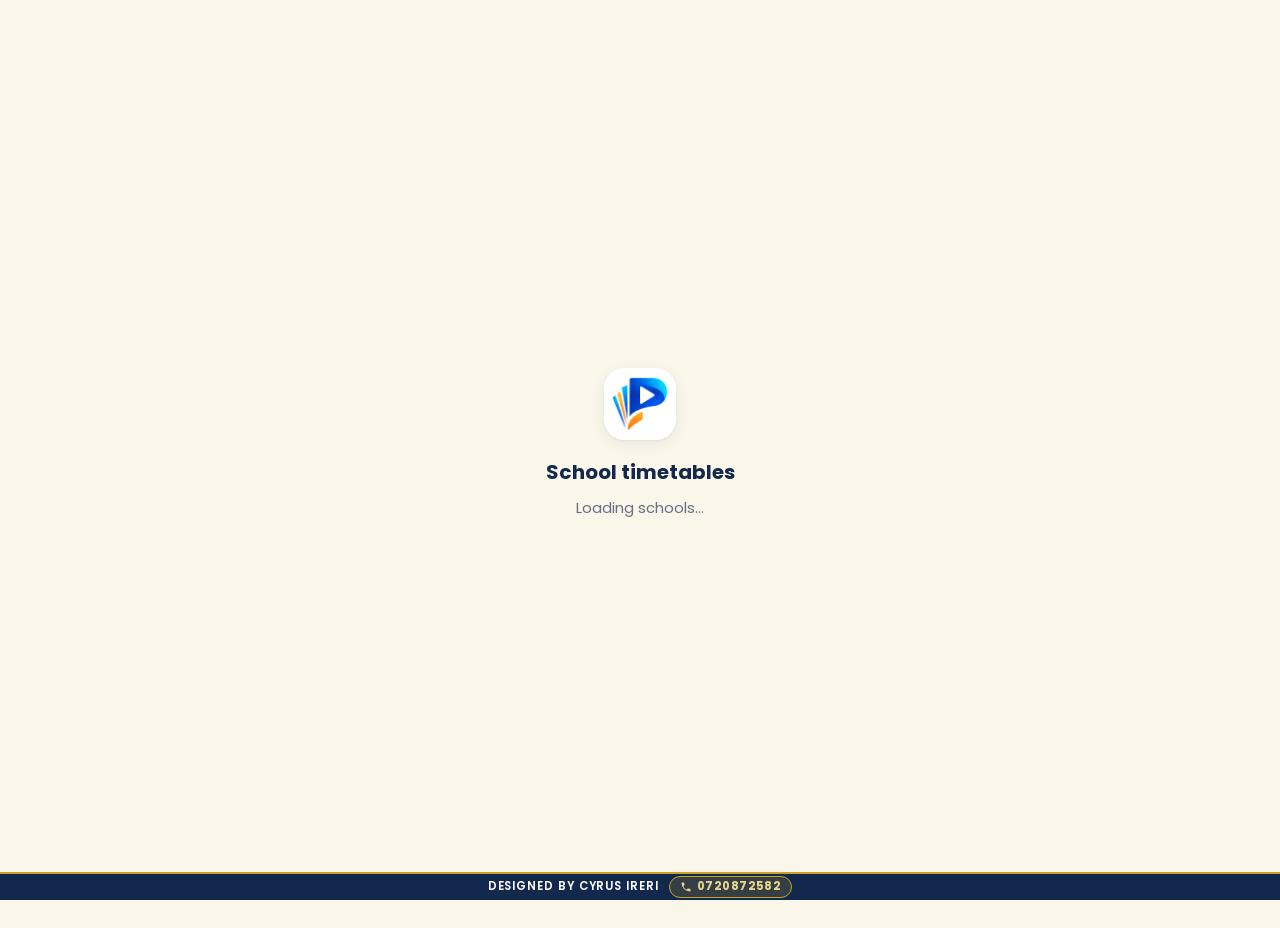
==== commit 5064c8f6: "Update teachers' app" ====
--- a/index.html
+++ b/index.html
@@ -20,7 +20,7 @@
 <link rel="stylesheet" href="/app.css">
 </head>
 <body>
-<div id="brandsplash" aria-hidden="true"><img src="/brand/prepfix-logo-600.png" alt="PREPFIX Timetable Toolkit — Prepare. Perfect. Present."><i></i><small>CREATED BY CYRUS IRERI · 0720872582</small></div>
+<div id="brandsplash" aria-hidden="true"><img src="/brand/prepfix-logo-600.png" alt="PREPFIX Timetable Toolkit — Prepare. Perfect. Present."><i></i><small>DESIGNED BY CYRUS IRERI 0720872582</small></div>
 <div id="app">
   <div class="splash">
     <div class="splash-logo"></div>
--- a/app.css
+++ b/app.css
@@ -473,7 +473,7 @@
 
 .list li.mine .row{background:#FFF7DD;border-color:var(--gold);box-shadow:inset 4px 0 0 var(--gold)}
 .now-me .nx{display:block;margin-top:4px}.now-me .nx i{display:inline-grid;place-items:center;width:18px;height:18px;border-radius:50%;background:var(--gold);color:var(--navy);font-style:normal;font-size:11px;font-weight:700;margin-right:6px}.now-me .nx + .nx{border-top:1px dashed rgba(255,255,255,.25);padding-top:4px}
-/* Frozen footer: CREATED BY CYRUS IRERI · 0720872582 on every screen */
+/* Frozen footer: DESIGNED BY CYRUS IRERI 0720872582 on every screen */
 :root{--brandh:28px}
 #brandbar{position:fixed;left:0;right:0;bottom:0;z-index:45;height:calc(var(--brandh) + var(--safe-b));padding-bottom:var(--safe-b);display:flex;align-items:center;justify-content:center;gap:10px;background:var(--navy);color:#fff;font:600 11.5px/1 Poppins,"Segoe UI",Arial,sans-serif;letter-spacing:.08em;border-top:2px solid var(--gold);pointer-events:none;white-space:nowrap}
 #brandbar b{color:var(--gold-2);font-weight:700;letter-spacing:.04em}
@@ -1160,7 +1160,7 @@
 /* notes written in PREPFIX for this class / teacher, under the timetable */
 .ttnotes{margin:12px 0 16px;background:#fff;border:2px solid var(--gold);border-radius:14px;padding:10px 14px;box-shadow:var(--shadow)}
 .ttnotes h4{margin:0 0 6px;font:800 13px/1.2 Poppins,"Segoe UI",Arial,sans-serif;letter-spacing:.08em;color:var(--navy);text-transform:uppercase}
-.ttnotes p{margin:0 0 8px;white-space:pre-wrap;font:500 14.5px/1.45 Poppins,"Segoe UI",Arial,sans-serif;color:#111}
+.ttnotes p{margin:0 0 8px;white-space:pre-wrap;font:800 17px/1.45 Poppins,"Segoe UI",Arial,sans-serif;color:#000;text-transform:uppercase;letter-spacing:.02em}
 .ttnotes p:last-child{margin-bottom:0}
 html.theme-dark .ttnotes{background:#fff}html.theme-dark .ttnotes h4{color:#12284C}html.theme-dark .ttnotes p{color:#000}
 
@@ -1174,3 +1174,45 @@
 .inst{padding-right:170px!important;padding-left:170px!important}
 @media (max-width:520px){.inst{padding-left:12px!important;padding-right:12px!important;padding-top:46px!important}.inst .inst-logo{height:36px}}
 html.is-desktop #banners{display:none!important}
+
+/* AS PRINTED: the A4 pages, big, on a grey desk */
+body:has(.pages){background:#4B5160}
+.pghead{position:sticky;top:0;z-index:5}
+.pgtabs{display:flex;flex-wrap:wrap;gap:8px;align-items:center;padding:10px 16px 12px}
+.pgtabs a,.pgtabs button{font:700 14px/1 Poppins,Arial,sans-serif;padding:10px 14px;border-radius:10px;border:1px solid rgba(255,255,255,.35);color:#fff;background:transparent;text-decoration:none;cursor:pointer}
+.pgtabs a small{opacity:.75;font-weight:600}
+.pgtabs a.on{background:#fff;color:#12284C}
+.pgtabs .pgbw{margin-left:auto}
+.pgtabs .pgprint{background:#C9A227;border-color:#C9A227;color:#12284C;display:inline-flex;gap:6px;align-items:center}
+.pgtabs .pgprint svg{width:16px;height:16px}
+.pgkey{margin:0;padding:0 16px 12px;color:#E8EDF7;font:600 12.5px/1.5 Poppins,Arial,sans-serif}
+.pgkey .k1,.pgkey .k2{display:inline-block;width:22px;height:13px;vertical-align:-2px;border:3px solid #FF5A5A;margin-right:4px}
+.pgkey .k2{border-style:dashed}
+.pages{max-width:1240px;margin:0 auto;padding:22px 16px 60px;display:flex;flex-direction:column;gap:26px}
+.pg{margin:0}
+.pg .pgsheet{background:#fff;aspect-ratio:1600/1131;width:100%;box-shadow:0 10px 30px rgba(0,0,0,.45);display:grid;place-items:center;overflow:hidden}
+.pg .pgsheet img{width:100%;height:100%;display:block}
+.pg .pgwait{color:#98A2B3;font:600 14px Poppins,Arial,sans-serif}
+.pg figcaption{color:#fff;font:700 14px/1.4 Poppins,Arial,sans-serif;padding:8px 2px 0}
+.pg figcaption span{opacity:.7;font-weight:600}
+/* preview only: a lesson that breaks a rule PREPFIX could not fix */
+table.wk td.l.badc,.dayview li.badc{outline:4px solid #D11F1F;outline-offset:-4px}
+.badtag{display:inline-block;background:#D11F1F;color:#fff!important;font:800 9px/1.4 Poppins,Arial,sans-serif;letter-spacing:.06em;border-radius:5px;padding:0 5px;margin-bottom:2px;text-transform:uppercase}
+.pvstrip a.pvpg,#pvstrip a.pvpg{background:#C9A227;color:#12284C!important;border-radius:8px;padding:4px 10px;font-weight:800}
+body:has(.pages) #railtab{display:none}
+
+/* AS PRINTED, one A4 page per screen, paged left / right */
+body:has(.pages.h){overflow:hidden}
+.pages.h{max-width:none;flex-direction:row;gap:0;padding:0;overflow-x:auto;overflow-y:hidden;scroll-snap-type:x mandatory;scrollbar-width:thin}
+.pages.h .pg{flex:0 0 100%;height:100%;scroll-snap-align:center;display:flex;flex-direction:column;align-items:center;justify-content:center;padding:8px 64px 4px;box-sizing:border-box}
+.pages.h .pgsheet{height:calc(100% - 30px);width:auto;max-width:100%}
+.pages.h figcaption{text-align:center}
+.pgnav{position:fixed;top:55%;z-index:6;width:46px;height:74px;border:0;border-radius:12px;background:rgba(18,40,76,.85);color:#fff;font:700 40px/1 Poppins,Arial,sans-serif;cursor:pointer}
+.pgnav.l{left:8px}.pgnav.r{right:8px}
+.pgnav:hover{background:#C9A227;color:#12284C}
+.pgcount{position:fixed;right:70px;bottom:40px;z-index:6;background:rgba(18,40,76,.85);color:#fff;font:700 13px Poppins,Arial,sans-serif;padding:5px 10px;border-radius:8px}
+#pvstrip .pvnav{background:#fff;color:#12284C;border:0;border-radius:8px;padding:4px 10px;font:700 12.5px Poppins,Arial,sans-serif;cursor:pointer}
+
+.pgjump{display:inline-flex;align-items:center;gap:6px;margin-left:10px;color:#E8EDF7;font:700 13px Poppins,Arial,sans-serif}
+.pgjump button{border:0;border-radius:9px;background:#C9A227;color:#12284C;font:800 14px/1 Poppins,Arial,sans-serif;padding:9px 13px;cursor:pointer}
+.pgjump button:hover{background:#fff}
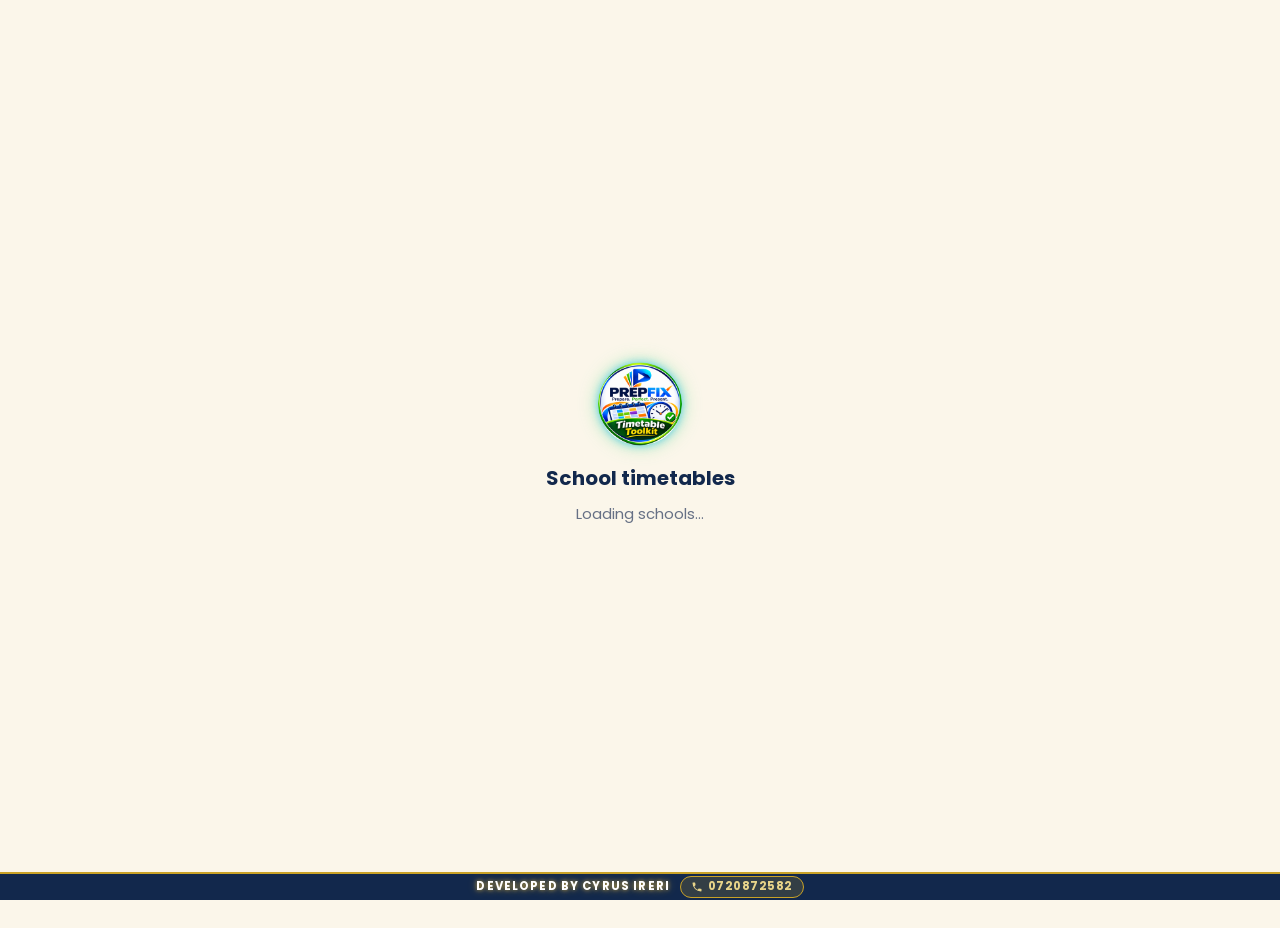
==== commit 687526a5: "Update teachers' app" ====
--- a/index.html
+++ b/index.html
@@ -3,24 +3,24 @@
 <head>
 <meta charset="utf-8">
 <meta name="viewport" content="width=device-width, initial-scale=1, viewport-fit=cover">
-<title>PREPFIX Timetable Toolkit</title>
+<title>Timetable Toolkit</title>
 <meta name="description" content="Teachers, classes, labs and master timetables — always the latest version.">
 <meta name="theme-color" content="#12284C">
-<style>#brandsplash{position:fixed;inset:0;z-index:9999;background:#fff;display:flex;flex-direction:column;align-items:center;justify-content:center;gap:18px;transition:opacity .45s ease}#brandsplash img{width:min(78vw,520px);height:auto}#brandsplash p{margin:0;font:600 13px/1.4 Poppins,"Segoe UI",Arial,sans-serif;letter-spacing:.18em;color:#12284C;text-transform:uppercase}#brandsplash small{position:absolute;bottom:calc(22px + env(safe-area-inset-bottom,0px));font:600 11px/1 Poppins,"Segoe UI",Arial,sans-serif;letter-spacing:.12em;color:#667085}#brandsplash i{width:42px;height:4px;border-radius:4px;background:linear-gradient(90deg,#0B4FE0,#19B5F5,#F7941D);animation:bsp 1.2s ease-in-out infinite}@keyframes bsp{0%,100%{transform:scaleX(.3)}50%{transform:scaleX(1)}}#brandsplash.out{opacity:0;pointer-events:none}</style>
+<style>#brandsplash{position:fixed;inset:0;z-index:9999;background:#fff;display:flex;flex-direction:column;align-items:center;justify-content:center;gap:18px;transition:opacity .45s ease}#brandsplash img{width:min(66vw,340px);height:auto;border-radius:50%;animation:bspEmblem 2.8s ease-in-out infinite}@keyframes bspEmblem{0%,100%{filter:drop-shadow(0 0 6px rgba(25,181,245,.45)) drop-shadow(0 0 14px rgba(60,220,120,.3))}50%{filter:drop-shadow(0 0 12px rgba(25,181,245,.95)) drop-shadow(0 0 28px rgba(60,220,120,.65)) drop-shadow(0 0 44px rgba(25,181,245,.4))}}@media (prefers-reduced-motion:reduce){#brandsplash img,#brandsplash small{animation:none}}#brandsplash p{margin:0;font:600 13px/1.4 Poppins,"Segoe UI",Arial,sans-serif;letter-spacing:.18em;color:#12284C;text-transform:uppercase}#brandsplash small{position:absolute;bottom:calc(22px + env(safe-area-inset-bottom,0px));font:700 12px/1 Poppins,"Segoe UI",Arial,sans-serif;letter-spacing:.14em;color:#12284C;animation:bspGlow 2.8s ease-in-out infinite;text-shadow:0 0 5px rgba(25,181,245,.55),0 0 10px rgba(30,144,255,.3)}@keyframes bspGlow{0%,100%{text-shadow:0 0 3px rgba(25,181,245,.4),0 0 7px rgba(30,144,255,.25)}50%{text-shadow:0 0 6px rgba(25,181,245,.95),0 0 14px rgba(30,144,255,.7),0 0 24px rgba(60,220,120,.45)}}#brandsplash i{width:42px;height:4px;border-radius:4px;background:linear-gradient(90deg,#0B4FE0,#19B5F5,#F7941D);animation:bsp 1.2s ease-in-out infinite}@keyframes bsp{0%,100%{transform:scaleX(.3)}50%{transform:scaleX(1)}}#brandsplash.out{opacity:0;pointer-events:none}</style>
 <link rel="manifest" href="manifest.webmanifest">
 <link rel="icon" type="image/png" sizes="192x192" href="/icons/icon-192.png">
 <link rel="apple-touch-icon" href="/icons/apple-touch-icon.png">
 <meta name="apple-mobile-web-app-capable" content="yes">
 <meta name="mobile-web-app-capable" content="yes">
 <meta name="apple-mobile-web-app-status-bar-style" content="black-translucent">
-<meta name="apple-mobile-web-app-title" content="PREPFIX">
+<meta name="apple-mobile-web-app-title" content="Timetable Toolkit">
 <link rel="preconnect" href="https://fonts.googleapis.com">
 <link rel="preconnect" href="https://fonts.gstatic.com" crossorigin>
 <link href="https://fonts.googleapis.com/css2?family=Poppins:wght@400;500;600;700&display=swap" rel="stylesheet">
 <link rel="stylesheet" href="/app.css">
 </head>
 <body>
-<div id="brandsplash" aria-hidden="true"><img src="/brand/prepfix-logo-600.png" alt="PREPFIX Timetable Toolkit — Prepare. Perfect. Present."><i></i><small>DESIGNED BY CYRUS IRERI 0720872582</small></div>
+<div id="brandsplash" aria-hidden="true"><img src="/brand/prepfix-badge-520.png" alt="Timetable Toolkit — Prepare. Perfect. Present."><i></i><small>DEVELOPED BY CYRUS IRERI</small></div>
 <div id="app">
   <div class="splash">
     <div class="splash-logo"></div>
--- a/app.css
+++ b/app.css
@@ -473,7 +473,7 @@
 
 .list li.mine .row{background:#FFF7DD;border-color:var(--gold);box-shadow:inset 4px 0 0 var(--gold)}
 .now-me .nx{display:block;margin-top:4px}.now-me .nx i{display:inline-grid;place-items:center;width:18px;height:18px;border-radius:50%;background:var(--gold);color:var(--navy);font-style:normal;font-size:11px;font-weight:700;margin-right:6px}.now-me .nx + .nx{border-top:1px dashed rgba(255,255,255,.25);padding-top:4px}
-/* Frozen footer: DESIGNED BY CYRUS IRERI 0720872582 on every screen */
+/* Frozen footer: DEVELOPED BY CYRUS IRERI (glowing) on every screen */
 :root{--brandh:28px}
 #brandbar{position:fixed;left:0;right:0;bottom:0;z-index:45;height:calc(var(--brandh) + var(--safe-b));padding-bottom:var(--safe-b);display:flex;align-items:center;justify-content:center;gap:10px;background:var(--navy);color:#fff;font:600 11.5px/1 Poppins,"Segoe UI",Arial,sans-serif;letter-spacing:.08em;border-top:2px solid var(--gold);pointer-events:none;white-space:nowrap}
 #brandbar b{color:var(--gold-2);font-weight:700;letter-spacing:.04em}
@@ -1159,7 +1159,8 @@
 
 /* notes written in PREPFIX for this class / teacher, under the timetable */
 .ttnotes{margin:12px 0 16px;background:#fff;border:2px solid var(--gold);border-radius:14px;padding:10px 14px;box-shadow:var(--shadow)}
-.ttnotes h4{margin:0 0 6px;font:800 13px/1.2 Poppins,"Segoe UI",Arial,sans-serif;letter-spacing:.08em;color:var(--navy);text-transform:uppercase}
+.ttnotes h4{margin:0 0 8px;font:900 25px/1.2 Poppins,"Segoe UI",Arial,sans-serif;letter-spacing:.04em;color:#000;text-transform:uppercase}
+.ttnotes h4 mark{background:#FFE14D;color:#000;padding:1px 10px;border-radius:6px}
 .ttnotes p{margin:0 0 8px;white-space:pre-wrap;font:800 17px/1.45 Poppins,"Segoe UI",Arial,sans-serif;color:#000;text-transform:uppercase;letter-spacing:.02em}
 .ttnotes p:last-child{margin-bottom:0}
 html.theme-dark .ttnotes{background:#fff}html.theme-dark .ttnotes h4{color:#12284C}html.theme-dark .ttnotes p{color:#000}
@@ -1216,3 +1217,28 @@
 .pgjump{display:inline-flex;align-items:center;gap:6px;margin-left:10px;color:#E8EDF7;font:700 13px Poppins,Arial,sans-serif}
 .pgjump button{border:0;border-radius:9px;background:#C9A227;color:#12284C;font:800 14px/1 Poppins,Arial,sans-serif;padding:9px 13px;cursor:pointer}
 .pgjump button:hover{background:#fff}
+
+/* school lock: sign in with the phone number */
+.joinbox form{display:flex;flex-direction:column;gap:10px;width:min(340px,100%);margin:6px auto 0}
+.joinbox input{font:600 20px/1.2 Poppins,"Segoe UI",Arial,sans-serif;padding:12px 14px;border:2px solid var(--navy,#12284C);border-radius:12px;text-align:center;letter-spacing:.04em}
+.joinbox .btn{font-size:16px;padding:12px}
+.joinmsg{min-height:1.4em;font-weight:700;color:#B3261E}
+
+/* ===== Timetable Toolkit emblem (top-left of every header) and the glowing credit footer ===== */
+.logo,.splash-logo{
+  width:48px;height:48px;border-radius:50%!important;border:0!important;box-shadow:none!important;
+  background:url('/brand/prepfix-mark.png') center/contain no-repeat!important;flex:none;
+  filter:drop-shadow(0 0 4px rgba(25,181,245,.65)) drop-shadow(0 0 9px rgba(60,220,120,.4));
+  animation:emblemGlow 2.8s ease-in-out infinite}
+.logo.big{width:78px;height:78px;border-radius:50%!important}
+.splash-logo{width:84px;height:84px}
+.pghead .brandrow .logo{width:40px;height:40px}
+@keyframes emblemGlow{
+  0%,100%{filter:drop-shadow(0 0 3px rgba(25,181,245,.55)) drop-shadow(0 0 6px rgba(60,220,120,.35))}
+  50%{filter:drop-shadow(0 0 7px rgba(25,181,245,1)) drop-shadow(0 0 15px rgba(60,220,120,.75)) drop-shadow(0 0 24px rgba(25,181,245,.45))}}
+#brandbar .devby{color:#fff;font-weight:700;letter-spacing:.1em;animation:devGlow 2.8s ease-in-out infinite;
+  text-shadow:0 0 4px rgba(255,205,70,.7),0 0 10px rgba(255,190,40,.45)}
+@keyframes devGlow{
+  0%,100%{text-shadow:0 0 3px rgba(255,205,70,.55),0 0 8px rgba(255,190,40,.35)}
+  50%{text-shadow:0 0 5px #FFE08A,0 0 12px #FFC83D,0 0 22px rgba(255,170,0,.85),0 0 34px rgba(255,170,0,.5)}}
+@media (prefers-reduced-motion:reduce){.logo,.splash-logo,#brandbar .devby{animation:none}}
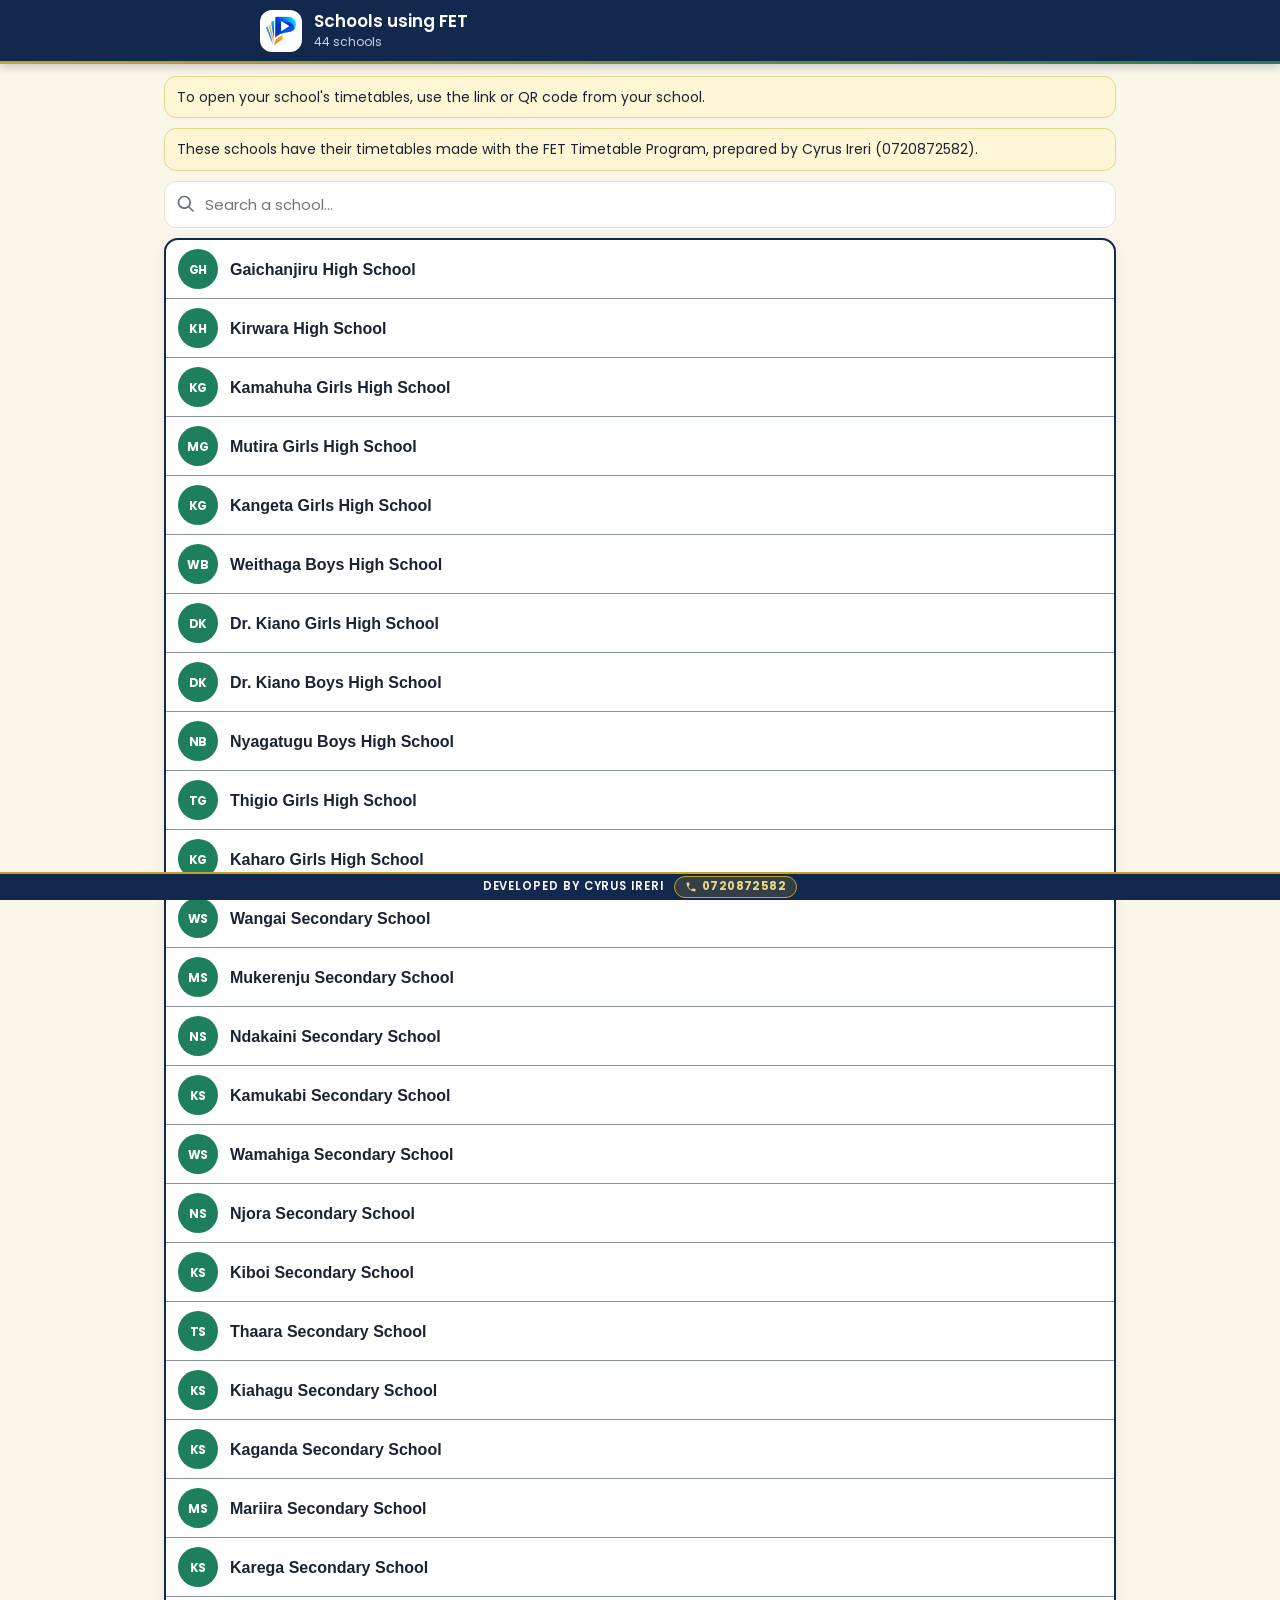
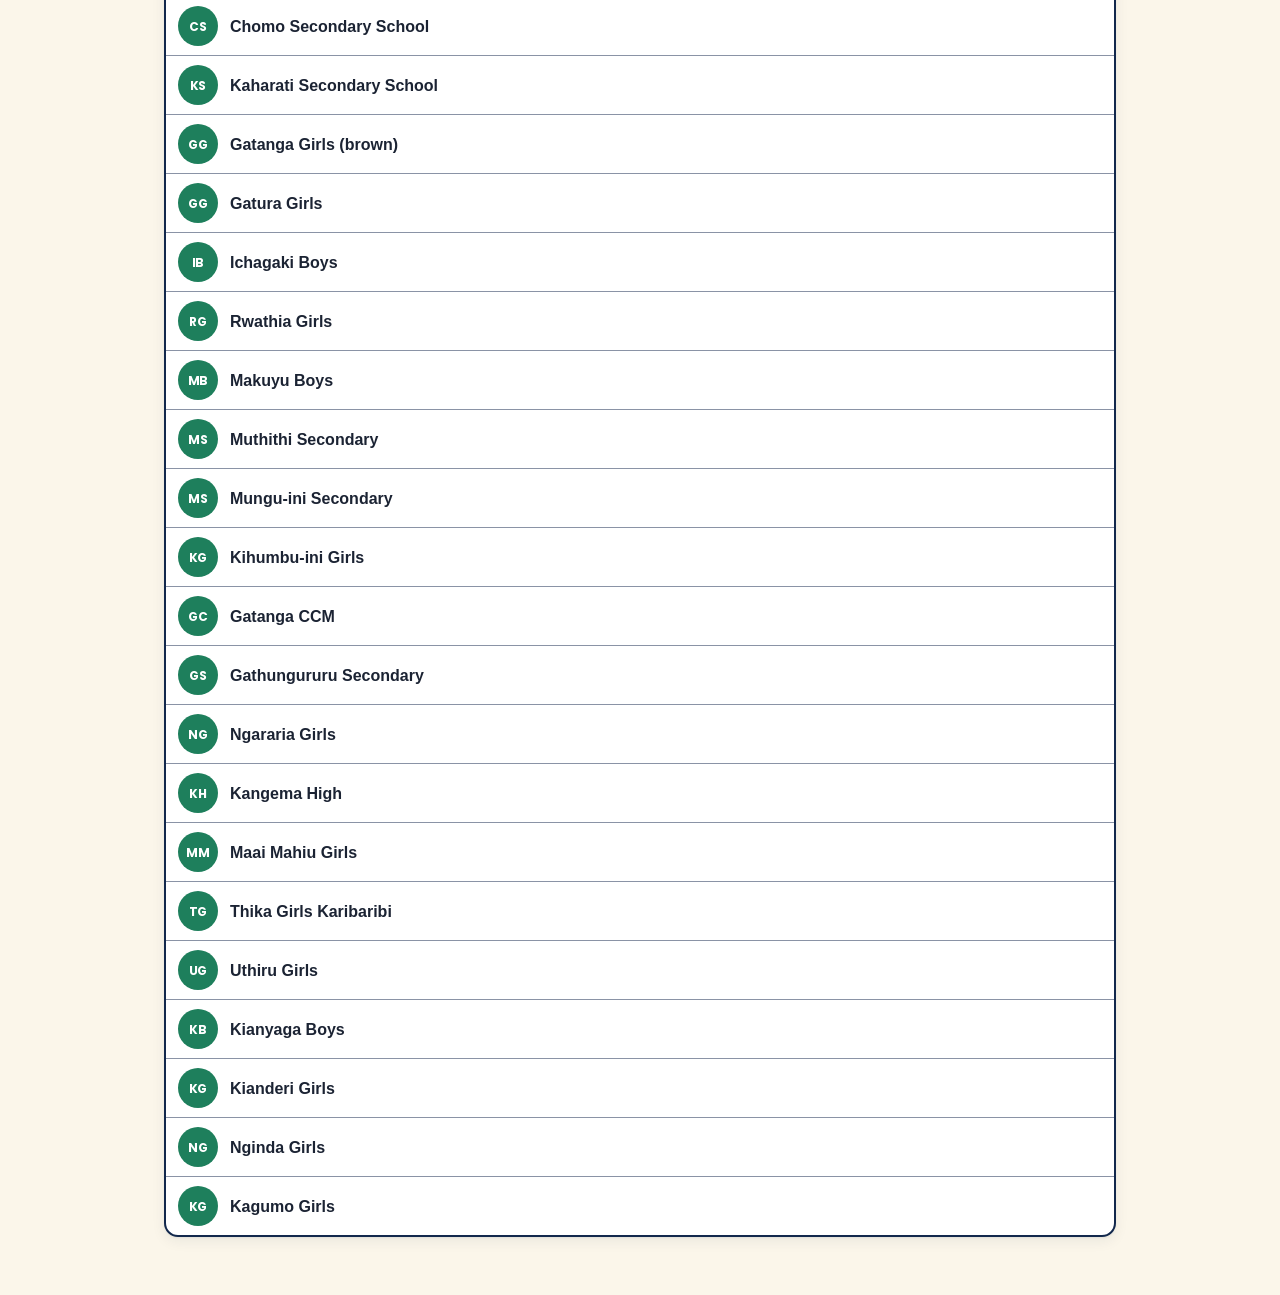
==== commit 50f307c2: "Update teachers' app" ====
--- a/index.html
+++ b/index.html
@@ -6,8 +6,8 @@
 <title>Timetable Toolkit</title>
 <meta name="description" content="Teachers, classes, labs and master timetables — always the latest version.">
 <meta name="theme-color" content="#12284C">
-<style>#brandsplash{position:fixed;inset:0;z-index:9999;background:#fff;display:flex;flex-direction:column;align-items:center;justify-content:center;gap:18px;transition:opacity .45s ease}#brandsplash img{width:min(66vw,340px);height:auto;border-radius:50%;animation:bspEmblem 2.8s ease-in-out infinite}@keyframes bspEmblem{0%,100%{filter:drop-shadow(0 0 6px rgba(25,181,245,.45)) drop-shadow(0 0 14px rgba(60,220,120,.3))}50%{filter:drop-shadow(0 0 12px rgba(25,181,245,.95)) drop-shadow(0 0 28px rgba(60,220,120,.65)) drop-shadow(0 0 44px rgba(25,181,245,.4))}}@media (prefers-reduced-motion:reduce){#brandsplash img,#brandsplash small{animation:none}}#brandsplash p{margin:0;font:600 13px/1.4 Poppins,"Segoe UI",Arial,sans-serif;letter-spacing:.18em;color:#12284C;text-transform:uppercase}#brandsplash small{position:absolute;bottom:calc(22px + env(safe-area-inset-bottom,0px));font:700 12px/1 Poppins,"Segoe UI",Arial,sans-serif;letter-spacing:.14em;color:#12284C;animation:bspGlow 2.8s ease-in-out infinite;text-shadow:0 0 5px rgba(25,181,245,.55),0 0 10px rgba(30,144,255,.3)}@keyframes bspGlow{0%,100%{text-shadow:0 0 3px rgba(25,181,245,.4),0 0 7px rgba(30,144,255,.25)}50%{text-shadow:0 0 6px rgba(25,181,245,.95),0 0 14px rgba(30,144,255,.7),0 0 24px rgba(60,220,120,.45)}}#brandsplash i{width:42px;height:4px;border-radius:4px;background:linear-gradient(90deg,#0B4FE0,#19B5F5,#F7941D);animation:bsp 1.2s ease-in-out infinite}@keyframes bsp{0%,100%{transform:scaleX(.3)}50%{transform:scaleX(1)}}#brandsplash.out{opacity:0;pointer-events:none}</style>
-<link rel="manifest" href="manifest.webmanifest">
+<style>#brandsplash{position:fixed;inset:0;z-index:9999;background:#fff;display:flex;flex-direction:column;align-items:center;justify-content:center;gap:18px;transition:opacity .45s ease}#brandsplash img{width:min(78vw,520px);height:auto}#brandsplash p{margin:0;font:600 13px/1.4 Poppins,"Segoe UI",Arial,sans-serif;letter-spacing:.18em;color:#12284C;text-transform:uppercase}#brandsplash small{position:absolute;bottom:calc(22px + env(safe-area-inset-bottom,0px));font:600 11px/1 Poppins,"Segoe UI",Arial,sans-serif;letter-spacing:.12em;color:#667085}#brandsplash i{width:42px;height:4px;border-radius:4px;background:linear-gradient(90deg,#0B4FE0,#19B5F5,#F7941D);animation:bsp 1.2s ease-in-out infinite}@keyframes bsp{0%,100%{transform:scaleX(.3)}50%{transform:scaleX(1)}}#brandsplash.out{opacity:0;pointer-events:none}</style>
+<link rel="x-manifest" data-mf href="manifest.webmanifest"><!-- switched on by app.js once the timetables are open (after sign-in) -->
 <link rel="icon" type="image/png" sizes="192x192" href="/icons/icon-192.png">
 <link rel="apple-touch-icon" href="/icons/apple-touch-icon.png">
 <meta name="apple-mobile-web-app-capable" content="yes">
@@ -20,7 +20,7 @@
 <link rel="stylesheet" href="/app.css">
 </head>
 <body>
-<div id="brandsplash" aria-hidden="true"><img src="/brand/prepfix-badge-520.png" alt="Timetable Toolkit — Prepare. Perfect. Present."><i></i><small>DEVELOPED BY CYRUS IRERI</small></div>
+<div id="brandsplash" aria-hidden="true"><img src="/brand/prepfix-logo-600.png" alt="PREPFIX Timetable Toolkit — Prepare. Perfect. Present."><i></i><small>DEVELOPED BY CYRUS IRERI 0720872582</small></div>
 <div id="app">
   <div class="splash">
     <div class="splash-logo"></div>
--- a/app.css
+++ b/app.css
@@ -473,7 +473,7 @@
 
 .list li.mine .row{background:#FFF7DD;border-color:var(--gold);box-shadow:inset 4px 0 0 var(--gold)}
 .now-me .nx{display:block;margin-top:4px}.now-me .nx i{display:inline-grid;place-items:center;width:18px;height:18px;border-radius:50%;background:var(--gold);color:var(--navy);font-style:normal;font-size:11px;font-weight:700;margin-right:6px}.now-me .nx + .nx{border-top:1px dashed rgba(255,255,255,.25);padding-top:4px}
-/* Frozen footer: DEVELOPED BY CYRUS IRERI (glowing) on every screen */
+/* Frozen footer: DEVELOPED BY CYRUS IRERI 0720872582 on every screen */
 :root{--brandh:28px}
 #brandbar{position:fixed;left:0;right:0;bottom:0;z-index:45;height:calc(var(--brandh) + var(--safe-b));padding-bottom:var(--safe-b);display:flex;align-items:center;justify-content:center;gap:10px;background:var(--navy);color:#fff;font:600 11.5px/1 Poppins,"Segoe UI",Arial,sans-serif;letter-spacing:.08em;border-top:2px solid var(--gold);pointer-events:none;white-space:nowrap}
 #brandbar b{color:var(--gold-2);font-weight:700;letter-spacing:.04em}
@@ -1224,21 +1224,29 @@
 .joinbox .btn{font-size:16px;padding:12px}
 .joinmsg{min-height:1.4em;font-weight:700;color:#B3261E}
 
-/* ===== Timetable Toolkit emblem (top-left of every header) and the glowing credit footer ===== */
-.logo,.splash-logo{
-  width:48px;height:48px;border-radius:50%!important;border:0!important;box-shadow:none!important;
-  background:url('/brand/prepfix-mark.png') center/contain no-repeat!important;flex:none;
-  filter:drop-shadow(0 0 4px rgba(25,181,245,.65)) drop-shadow(0 0 9px rgba(60,220,120,.4));
-  animation:emblemGlow 2.8s ease-in-out infinite}
-.logo.big{width:78px;height:78px;border-radius:50%!important}
-.splash-logo{width:84px;height:84px}
-.pghead .brandrow .logo{width:40px;height:40px}
-@keyframes emblemGlow{
-  0%,100%{filter:drop-shadow(0 0 3px rgba(25,181,245,.55)) drop-shadow(0 0 6px rgba(60,220,120,.35))}
-  50%{filter:drop-shadow(0 0 7px rgba(25,181,245,1)) drop-shadow(0 0 15px rgba(60,220,120,.75)) drop-shadow(0 0 24px rgba(25,181,245,.45))}}
-#brandbar .devby{color:#fff;font-weight:700;letter-spacing:.1em;animation:devGlow 2.8s ease-in-out infinite;
-  text-shadow:0 0 4px rgba(255,205,70,.7),0 0 10px rgba(255,190,40,.45)}
-@keyframes devGlow{
-  0%,100%{text-shadow:0 0 3px rgba(255,205,70,.55),0 0 8px rgba(255,190,40,.35)}
-  50%{text-shadow:0 0 5px #FFE08A,0 0 12px #FFC83D,0 0 22px rgba(255,170,0,.85),0 0 34px rgba(255,170,0,.5)}}
-@media (prefers-reduced-motion:reduce){.logo,.splash-logo,#brandbar .devby{animation:none}}
+/* As printed: the open kind's number lists every timetable - tap one to go straight to it */
+.pgtabs .pgnum{background:#fff;color:#12284C;border-color:#fff;margin-left:-6px;border-radius:0 10px 10px 0;padding:10px 12px}
+.pgtabs a.on{border-radius:10px 0 0 10px}
+.pgpick{position:absolute;left:16px;right:16px;top:100%;z-index:40;background:#12284C;border:1px solid rgba(255,255,255,.3);border-radius:14px;box-shadow:0 14px 40px rgba(0,0,0,.55);padding:10px 12px 12px;max-height:min(60vh,520px);display:flex;flex-direction:column}
+.pgpick[hidden]{display:none}
+.pghd{display:flex;align-items:center;gap:10px;padding:2px 2px 10px;color:#fff;font:700 15px Poppins,Arial,sans-serif}
+.pghd input{flex:1;max-width:340px;padding:8px 12px;border-radius:9px;border:1px solid rgba(255,255,255,.35);background:rgba(255,255,255,.1);color:#fff;font:500 14px Poppins,Arial,sans-serif}
+.pghd input::placeholder{color:rgba(255,255,255,.6)}
+.pghd .pgx{margin-left:auto;font:700 13.5px Poppins,Arial,sans-serif;padding:8px 12px;border-radius:9px;border:0;background:#C9A227;color:#12284C;cursor:pointer}
+.pglist{display:flex;flex-wrap:wrap;gap:6px;overflow:auto}
+.pglist button[hidden]{display:none}
+.pglist button{font:600 13.5px/1.2 Poppins,Arial,sans-serif;padding:8px 11px;border-radius:9px;border:1px solid rgba(255,255,255,.3);background:rgba(255,255,255,.08);color:#fff;cursor:pointer;text-align:left}
+.pglist button b{color:#C9A227;margin-right:4px}
+.pglist button:hover{background:rgba(255,255,255,.22)}
+html.on-pages #pvstrip .pvpg{display:none}
+
+/* As printed - Full view: just the timetable page, as big as the screen */
+.pgtabs .pgfullb{margin-left:auto}.pgtabs .pgbw{margin-left:0}
+.pgexit{display:none}
+html.pgfull #pvstrip,html.pgfull .pghead,html.pgfull .pgcount,html.pgfull .pages.h figcaption{display:none!important}
+html.pgfull .pages.h .pg{padding:6px 64px}
+html.pgfull .pages.h .pgsheet{height:100%}
+html.pgfull .pgexit{display:block;position:fixed;top:10px;right:12px;z-index:60;font:700 14px Poppins,Arial,sans-serif;padding:9px 14px;border-radius:10px;border:0;background:#C9A227;color:#12284C;cursor:pointer;box-shadow:0 4px 14px rgba(0,0,0,.4)}
+html.pgfull body:has(.pages){background:#2E333D}
+html.pgfull .pages.h .pgsheet{aspect-ratio:var(--crop,1600/1131)}
+html.pgfull .pages.h .pgsheet img{object-fit:cover;object-position:top}
